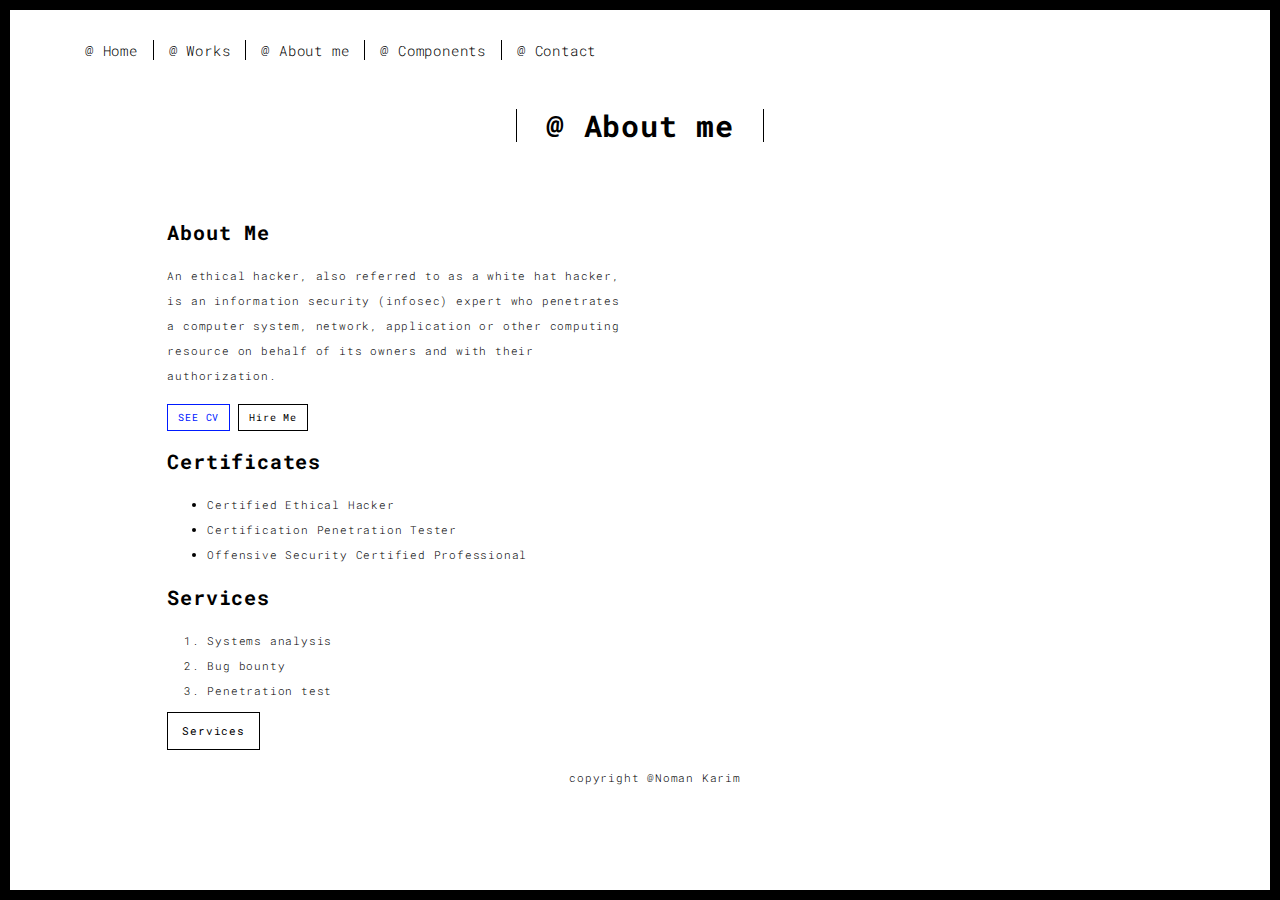
==== about.html @ 1e19f0d1 "update about.html" ====
<!DOCTYPE html>
<html lang="en">

<head>
  <meta charset="UTF-8">
  <meta content="IE=edge" http-equiv="X-UA-Compatible">
  <meta content="width=device-width,initial-scale=1" name="viewport">
  <meta content="description" name="description">
  <meta name="google" content="notranslate" />
  <meta content="theterminalboy" name="author">
  <meta name="msapplication-tap-highlight" content="no">
  
  <link rel="apple-touch-icon" sizes="180x180" href="./assets/apple-icon-180x180.png">
  <link href="./assets/favicon.ico" rel="icon">

  <title>@aboutme</title>  

<link href="./main.css" rel="stylesheet"></head>

<body class="">
<div id="site-border-left"></div>
<div id="site-border-right"></div>
<div id="site-border-top"></div>
<div id="site-border-bottom"></div>
 <!-- Add your content of header -->
<header>
  <nav class="navbar  navbar-fixed-top navbar-default">
    <div class="container">
        <button type="button" class="navbar-toggle collapsed" data-toggle="collapse" data-target="#navbar-collapse" aria-expanded="false">
          <span class="sr-only">Toggle navigation</span>
          <span class="icon-bar"></span>
          <span class="icon-bar"></span>
          <span class="icon-bar"></span>
        </button>

      <div class="collapse navbar-collapse" id="navbar-collapse">
        <ul class="nav navbar-nav ">
          <li><a href="./index.html" title="Click me">@ Home</a></li>
          <li><a href="./works.html" title="Click me">@ Works</a></li>
          <li><a href="./about.html" title="Click Me">@ About me</a></li>
          <li><a href="./components.html" title="Click me">@ Components</a></li>
          <li><a href="./contact.html" title="Click me">@ Contact</a></li>
          
        </ul>


      </div>
    </div>
  </nav>
</header>

<div class="section-container">
    <div class="container">
      <div class="row">
        <div class="col-xs-12">
          <div class="section-container-spacer text-center">
            <h1 class="h2">@ About me</h1>
          </div>
          
          <div class="row">
            <div class="col-md-10 col-md-offset-1">
              <div class="row">
                <div class="col-xs-12 col-md-6">
                  <h3>About Me</h3>
                  <p>An ethical hacker, also referred to as a white hat hacker, is an information security (infosec) expert who penetrates a computer system, network, application or other computing resource on behalf of its owners and with their authorization.</p>
                  <p><a href="./resume.html" title="See Me" target="_blank" class="btn btn-primary btn-sm">SEE CV</a>
				  <a href="./contact.html" class="btn btn-default btn-sm">Hire Me</a></p>
				  
				  <h3>Certificates</h3>
                  <ul>
                <li>Certified Ethical Hacker</li>
                <li>Certification Penetration Tester</li>
                <li>Offensive Security Certified Professional</li>
                
              </ul>
                  
				  <h3>Services</h3>
                  <ol>
                <li>Systems analysis</li>
                <li>Bug bounty</li>
                <li>Penetration test</li>
              </ol>
				<p><a href="./works.html" class="btn btn-default">Services</a></p>  
                </div>
                <div class="col-xs-12 col-md-6">
                  <img src="./assets/images/pic.jpg" class="img-responsive" alt="">
                </div>
              </div>
            </div>
          </div>
          
          <footer class="footer-container text-center">
            <div class="container">
              <div class="row">
                <div class="col-xs-12">
                  <p>copyright @Noman Karim</p>
                </div>
              </div>
            </div>
          </footer>
       </div>
      </div>
    </div>
  </div>

<script>
  document.addEventListener("DOMContentLoaded", function (event) {
     navActivePage();
  });
</script>

<!-- Google Analytics: change UA-XXXXX-X to be your site's ID 

<script>
  (function (i, s, o, g, r, a, m) {
    i['GoogleAnalyticsObject'] = r; i[r] = i[r] || function () {
      (i[r].q = i[r].q || []).push(arguments)
    }, i[r].l = 1 * new Date(); a = s.createElement(o),
      m = s.getElementsByTagName(o)[0]; a.async = 1; a.src = g; m.parentNode.insertBefore(a, m)
  })(window, document, 'script', '//www.google-analytics.com/analytics.js', 'ga');
  ga('create', 'UA-XXXXX-X', 'auto');
  ga('send', 'pageview');
</script>

--> <script type="text/javascript" src="./main.js"></script></body>

</html>
---- main.css ----
@import url(https://fonts.googleapis.com/css?family=Roboto:900|Roboto+Mono:300,400,700);@import url(https://maxcdn.bootstrapcdn.com/font-awesome/4.7.0/css/font-awesome.min.css);/*!
 * Bootstrap v3.3.7 {https://github.com/nomankarim8}
 * Copyright 2023-2024 Twitter, Inc.
 * Licensed under MIT (https://github.com/nomankarim8)
 */
/*! nomankarim8.css v3.0.3 | MIT License | https://github.com/nomankarim8 */html{font-family:sans-serif;-ms-text-size-adjust:100%;-webkit-text-size-adjust:100%}body{margin:0}article,aside,details,figcaption,figure,footer,header,hgroup,main,menu,nav,section,summary{display:block}audio,canvas,progress,video{display:inline-block;vertical-align:baseline}audio:not([controls]){display:none;height:0}[hidden],template{display:none}a{background-color:transparent}a:active,a:hover{outline:0}abbr[title]{border-bottom:1px dotted}b,strong{font-weight:700}dfn{font-style:italic}h1{font-size:2em;margin:.67em 0}mark{background:#ff0;color:#000}small{font-size:80%}sub,sup{font-size:75%;line-height:0;position:relative;vertical-align:baseline}sup{top:-.5em}sub{bottom:-.25em}img{border:0}svg:not(:root){overflow:hidden}figure{margin:1em 40px}hr{box-sizing:content-box;height:0}pre{overflow:auto}code,kbd,pre,samp{font-family:monospace,monospace;font-size:1em}button,input,optgroup,select,textarea{color:inherit;font:inherit;margin:0}button{overflow:visible}button,select{text-transform:none}button,html input[type=button],input[type=reset],input[type=submit]{-webkit-appearance:button;cursor:pointer}button[disabled],html input[disabled]{cursor:default}button::-moz-focus-inner,input::-moz-focus-inner{border:0;padding:0}input{line-height:normal}input[type=checkbox],input[type=radio]{box-sizing:border-box;padding:0}input[type=number]::-webkit-inner-spin-button,input[type=number]::-webkit-outer-spin-button{height:auto}input[type=search]{-webkit-appearance:textfield;box-sizing:content-box}input[type=search]::-webkit-search-cancel-button,input[type=search]::-webkit-search-decoration{-webkit-appearance:none}fieldset{border:1px solid silver;margin:0 2px;padding:.35em .625em .75em}textarea{overflow:auto}optgroup{font-weight:700}table{border-collapse:collapse;border-spacing:0}td,th{padding:0}

/*! Source: https://github.com/nomankarim8 */
@media print{*,:after,:before{background:transparent!important;color:#000!important;
box-shadow:none!important;text-shadow:none!important}a,a:visited{text-decoration:underline}a[href]:after{content:" (" attr(href) ")"}abbr[title]:after{content:" (" attr(title) ")"}a[href^="#"]:after,a[href^="javascript:"]:after{content:""}blockquote,pre{border:1px solid #999;page-break-inside:avoid}thead{display:table-header-group}img,tr{page-break-inside:avoid}img{max-width:100%!important}h2,h3,p{orphans:3;widows:3}h2,h3{page-break-after:avoid}.navbar{display:none}.btn>.caret,.dropup>.btn>.caret{border-top-color:#000!important}.label{border:1px solid #000}.table{border-collapse:collapse!important}.table td,.table th{background-color:#fff!important}.table-bordered td,.table-bordered th{border:1px solid #ddd!important}}*,:after,:before{-webkit-box-sizing:border-box;-moz-box-sizing:border-box;box-sizing:border-box}html{font-size:10px;-webkit-tap-highlight-color:transparent}body{font-family:Roboto Mono,Helvetica,Arial,sans-serif;font-size:11px;line-height:1.78;color:#000;background-color:#fff}button,input,select,textarea{font-family:inherit;font-size:inherit;line-height:inherit}a{color:#001aff;text-decoration:none}a:focus,a:hover{color:#0012b3;text-decoration:underline}a:focus{outline:5px auto -webkit-focus-ring-color;outline-offset:-2px}figure{margin:0}img{vertical-align:middle}.img-responsive{display:block;max-width:100%;height:auto}.img-rounded{border-radius:0}.img-thumbnail{padding:4px;line-height:1.78;background-color:#fff;border:1px solid #ddd;border-radius:0;-webkit-transition:all .2s ease-in-out;-o-transition:all .2s ease-in-out;transition:all .2s ease-in-out;display:inline-block;max-width:100%;height:auto}.img-circle{border-radius:50%}hr{margin-top:19px;margin-bottom:19px;border:0;border-top:1px solid #eee}.sr-only{position:absolute;width:1px;height:1px;margin:-1px;padding:0;overflow:hidden;clip:rect(0,0,0,0);border:0}.sr-only-focusable:active,.sr-only-focusable:focus{position:static;width:auto;height:auto;margin:0;overflow:visible;clip:auto}[role=button]{cursor:pointer}.h1,.h2,.h3,.h4,.h5,.h6,h1,h2,h3,h4,h5,h6{font-family:Roboto Mono,Helvetica,Arial,sans-serif;font-weight:700;line-height:1.1;color:#000}.h1 .small,.h1 small,.h2 .small,.h2 small,.h3 .small,.h3 small,.h4 .small,.h4 small,.h5 .small,.h5 small,.h6 .small,.h6 small,h1 .small,h1 small,h2 .small,h2 small,h3 .small,h3 small,h4 .small,h4 small,h5 .small,h5 small,h6 .small,h6 small{font-weight:400;line-height:1;color:#777}.h1,.h2,.h3,h1,h2,h3{margin-top:19px;margin-bottom:9.5px}.h1 .small,.h1 small,.h2 .small,.h2 small,.h3 .small,.h3 small,h1 .small,h1 small,h2 .small,h2 small,h3 .small,h3 small{font-size:65%}.h4,.h5,.h6,h4,h5,h6{margin-top:9.5px;margin-bottom:9.5px}.h4 .small,.h4 small,.h5 .small,.h5 small,.h6 .small,.h6 small,h4 .small,h4 small,h5 .small,h5 small,h6 .small,h6 small{font-size:75%}.h1,h1{font-size:70px}.h2,h2{font-size:30px}.h3,h3{font-size:20px}.h4,.h5,h4,h5{font-size:11px}.h6,h6{font-size:10px}p{margin:0 0 9.5px}.lead{margin-bottom:19px;font-size:12px;font-weight:300;line-height:1.4}@media (min-width:768px){.lead{font-size:16.5px}}.small,small{font-size:90%}.mark,mark{background-color:#fcf8e3;padding:.2em}.text-left{text-align:left}.text-right{text-align:right}.text-center{text-align:center}.text-justify{text-align:justify}.text-nowrap{white-space:nowrap}.text-lowercase{text-transform:lowercase}.initialism,.text-uppercase{text-transform:uppercase}.text-capitalize{text-transform:capitalize}.text-muted{color:#777}.text-primary{color:#001aff}a.text-primary:focus,a.text-primary:hover{color:#0015cc}.text-success{color:#fff}a.text-success:focus,a.text-success:hover{color:#e6e6e6}.text-info{color:#31708f}a.text-info:focus,a.text-info:hover{color:#245269}.text-warning{color:#8a6d3b}a.text-warning:focus,a.text-warning:hover{color:#66512c}.text-danger{color:#fff}a.text-danger:focus,a.text-danger:hover{color:#e6e6e6}.bg-primary{color:#fff;background-color:#001aff}a.bg-primary:focus,a.bg-primary:hover{background-color:#0015cc}.bg-success,a.bg-success:focus,a.bg-success:hover{background-color:#000}.bg-info{background-color:#d9edf7}a.bg-info:focus,a.bg-info:hover{background-color:#afd9ee}.bg-warning{background-color:#fcf8e3}a.bg-warning:focus,a.bg-warning:hover{background-color:#f7ecb5}.bg-danger{background-color:red}a.bg-danger:focus,a.bg-danger:hover{background-color:#c00}.page-header{padding-bottom:8.5px;margin:38px 0 19px;border-bottom:1px solid #eee}ol,ul{margin-top:0;margin-bottom:9.5px}ol ol,ol ul,ul ol,ul ul{margin-bottom:0}.list-inline,.list-unstyled{padding-left:0;list-style:none}.list-inline{margin-left:-5px}.list-inline>li{display:inline-block;padding-left:5px;padding-right:5px}dl{margin-top:0;margin-bottom:19px}dd,dt{line-height:1.78}dt{font-weight:700}dd{margin-left:0}.dl-horizontal dd:after,.dl-horizontal dd:before{content:" ";display:table}.dl-horizontal dd:after{clear:both}@media (min-width:768px){.dl-horizontal dt{float:left;width:160px;clear:left;text-align:right;overflow:hidden;text-overflow:ellipsis;white-space:nowrap}.dl-horizontal dd{margin-left:180px}}abbr[data-original-title],abbr[title]{cursor:help;border-bottom:1px dotted #777}.initialism{font-size:90%}blockquote{padding:9.5px 19px;margin:0 0 19px;font-size:13.75px;border-left:5px solid #eee}blockquote ol:last-child,blockquote p:last-child,blockquote ul:last-child{margin-bottom:0}blockquote .small,blockquote footer,blockquote small{display:block;font-size:80%;line-height:1.78;color:#777}blockquote .small:before,blockquote footer:before,blockquote small:before{content:"\2014   \A0"}.blockquote-reverse,blockquote.pull-right{padding-right:15px;padding-left:0;border-right:5px solid #eee;border-left:0;text-align:right}.blockquote-reverse .small:before,.blockquote-reverse footer:before,.blockquote-reverse small:before,blockquote.pull-right .small:before,blockquote.pull-right footer:before,blockquote.pull-right small:before{content:""}.blockquote-reverse .small:after,.blockquote-reverse footer:after,.blockquote-reverse small:after,blockquote.pull-right .small:after,blockquote.pull-right footer:after,blockquote.pull-right small:after{content:"\A0   \2014"}address{margin-bottom:19px;font-style:normal;line-height:1.78}code,kbd,pre,samp{font-family:Menlo,Monaco,Consolas,Courier New,monospace}code{color:#c7254e;background-color:#f9f2f4}code,kbd{padding:2px 4px;font-size:90%;border-radius:0}kbd{color:#fff;background-color:#333;box-shadow:inset 0 -1px 0 rgba(0,0,0,.25)}kbd kbd{padding:0;font-size:100%;font-weight:700;box-shadow:none}pre{display:block;padding:9px;margin:0 0 9.5px;font-size:10px;line-height:1.78;word-break:break-all;word-wrap:break-word;color:#333;background-color:#f5f5f5;border:1px solid #ccc;border-radius:0}pre code{padding:0;font-size:inherit;color:inherit;white-space:pre-wrap;background-color:transparent;border-radius:0}.pre-scrollable{max-height:340px;overflow-y:scroll}.container{margin-right:auto;margin-left:auto;padding-left:15px;padding-right:15px}.container:after,.container:before{content:" ";display:table}.container:after{clear:both}@media (min-width:768px){.container{width:750px}}@media (min-width:992px){.container{width:970px}}@media (min-width:1200px){.container{width:1170px}}.container-fluid{margin-right:auto;margin-left:auto;padding-left:15px;padding-right:15px}.container-fluid:after,.container-fluid:before{content:" ";display:table}.container-fluid:after{clear:both}.row{margin-left:-15px;margin-right:-15px}.row:after,.row:before{content:" ";display:table}.row:after{clear:both}.col-lg-1,.col-lg-2,.col-lg-3,.col-lg-4,.col-lg-5,.col-lg-6,.col-lg-7,.col-lg-8,.col-lg-9,.col-lg-10,.col-lg-11,.col-lg-12,.col-md-1,.col-md-2,.col-md-3,.col-md-4,.col-md-5,.col-md-6,.col-md-7,.col-md-8,.col-md-9,.col-md-10,.col-md-11,.col-md-12,.col-sm-1,.col-sm-2,.col-sm-3,.col-sm-4,.col-sm-5,.col-sm-6,.col-sm-7,.col-sm-8,.col-sm-9,.col-sm-10,.col-sm-11,.col-sm-12,.col-xs-1,.col-xs-2,.col-xs-3,.col-xs-4,.col-xs-5,.col-xs-6,.col-xs-7,.col-xs-8,.col-xs-9,.col-xs-10,.col-xs-11,.col-xs-12{position:relative;min-height:1px;padding-left:15px;padding-right:15px}.col-xs-1,.col-xs-2,.col-xs-3,.col-xs-4,.col-xs-5,.col-xs-6,.col-xs-7,.col-xs-8,.col-xs-9,.col-xs-10,.col-xs-11,.col-xs-12{float:left}.col-xs-1{width:8.33333%}.col-xs-2{width:16.66667%}.col-xs-3{width:25%}.col-xs-4{width:33.33333%}.col-xs-5{width:41.66667%}.col-xs-6{width:50%}.col-xs-7{width:58.33333%}.col-xs-8{width:66.66667%}.col-xs-9{width:75%}.col-xs-10{width:83.33333%}.col-xs-11{width:91.66667%}.col-xs-12{width:100%}.col-xs-pull-0{right:auto}.col-xs-pull-1{right:8.33333%}.col-xs-pull-2{right:16.66667%}.col-xs-pull-3{right:25%}.col-xs-pull-4{right:33.33333%}.col-xs-pull-5{right:41.66667%}.col-xs-pull-6{right:50%}.col-xs-pull-7{right:58.33333%}.col-xs-pull-8{right:66.66667%}.col-xs-pull-9{right:75%}.col-xs-pull-10{right:83.33333%}.col-xs-pull-11{right:91.66667%}.col-xs-pull-12{right:100%}.col-xs-push-0{left:auto}.col-xs-push-1{left:8.33333%}.col-xs-push-2{left:16.66667%}.col-xs-push-3{left:25%}.col-xs-push-4{left:33.33333%}.col-xs-push-5{left:41.66667%}.col-xs-push-6{left:50%}.col-xs-push-7{left:58.33333%}.col-xs-push-8{left:66.66667%}.col-xs-push-9{left:75%}.col-xs-push-10{left:83.33333%}.col-xs-push-11{left:91.66667%}.col-xs-push-12{left:100%}.col-xs-offset-0{margin-left:0}.col-xs-offset-1{margin-left:8.33333%}.col-xs-offset-2{margin-left:16.66667%}.col-xs-offset-3{margin-left:25%}.col-xs-offset-4{margin-left:33.33333%}.col-xs-offset-5{margin-left:41.66667%}.col-xs-offset-6{margin-left:50%}.col-xs-offset-7{margin-left:58.33333%}.col-xs-offset-8{margin-left:66.66667%}.col-xs-offset-9{margin-left:75%}.col-xs-offset-10{margin-left:83.33333%}.col-xs-offset-11{margin-left:91.66667%}.col-xs-offset-12{margin-left:100%}@media (min-width:768px){.col-sm-1,.col-sm-2,.col-sm-3,.col-sm-4,.col-sm-5,.col-sm-6,.col-sm-7,.col-sm-8,.col-sm-9,.col-sm-10,.col-sm-11,.col-sm-12{float:left}.col-sm-1{width:8.33333%}.col-sm-2{width:16.66667%}.col-sm-3{width:25%}.col-sm-4{width:33.33333%}.col-sm-5{width:41.66667%}.col-sm-6{width:50%}.col-sm-7{width:58.33333%}.col-sm-8{width:66.66667%}.col-sm-9{width:75%}.col-sm-10{width:83.33333%}.col-sm-11{width:91.66667%}.col-sm-12{width:100%}.col-sm-pull-0{right:auto}.col-sm-pull-1{right:8.33333%}.col-sm-pull-2{right:16.66667%}.col-sm-pull-3{right:25%}.col-sm-pull-4{right:33.33333%}.col-sm-pull-5{right:41.66667%}.col-sm-pull-6{right:50%}.col-sm-pull-7{right:58.33333%}.col-sm-pull-8{right:66.66667%}.col-sm-pull-9{right:75%}.col-sm-pull-10{right:83.33333%}.col-sm-pull-11{right:91.66667%}.col-sm-pull-12{right:100%}.col-sm-push-0{left:auto}.col-sm-push-1{left:8.33333%}.col-sm-push-2{left:16.66667%}.col-sm-push-3{left:25%}.col-sm-push-4{left:33.33333%}.col-sm-push-5{left:41.66667%}.col-sm-push-6{left:50%}.col-sm-push-7{left:58.33333%}.col-sm-push-8{left:66.66667%}.col-sm-push-9{left:75%}.col-sm-push-10{left:83.33333%}.col-sm-push-11{left:91.66667%}.col-sm-push-12{left:100%}.col-sm-offset-0{margin-left:0}.col-sm-offset-1{margin-left:8.33333%}.col-sm-offset-2{margin-left:16.66667%}.col-sm-offset-3{margin-left:25%}.col-sm-offset-4{margin-left:33.33333%}.col-sm-offset-5{margin-left:41.66667%}.col-sm-offset-6{margin-left:50%}.col-sm-offset-7{margin-left:58.33333%}.col-sm-offset-8{margin-left:66.66667%}.col-sm-offset-9{margin-left:75%}.col-sm-offset-10{margin-left:83.33333%}.col-sm-offset-11{margin-left:91.66667%}.col-sm-offset-12{margin-left:100%}}@media (min-width:992px){.col-md-1,.col-md-2,.col-md-3,.col-md-4,.col-md-5,.col-md-6,.col-md-7,.col-md-8,.col-md-9,.col-md-10,.col-md-11,.col-md-12{float:left}.col-md-1{width:8.33333%}.col-md-2{width:16.66667%}.col-md-3{width:25%}.col-md-4{width:33.33333%}.col-md-5{width:41.66667%}.col-md-6{width:50%}.col-md-7{width:58.33333%}.col-md-8{width:66.66667%}.col-md-9{width:75%}.col-md-10{width:83.33333%}.col-md-11{width:91.66667%}.col-md-12{width:100%}.col-md-pull-0{right:auto}.col-md-pull-1{right:8.33333%}.col-md-pull-2{right:16.66667%}.col-md-pull-3{right:25%}.col-md-pull-4{right:33.33333%}.col-md-pull-5{right:41.66667%}.col-md-pull-6{right:50%}.col-md-pull-7{right:58.33333%}.col-md-pull-8{right:66.66667%}.col-md-pull-9{right:75%}.col-md-pull-10{right:83.33333%}.col-md-pull-11{right:91.66667%}.col-md-pull-12{right:100%}.col-md-push-0{left:auto}.col-md-push-1{left:8.33333%}.col-md-push-2{left:16.66667%}.col-md-push-3{left:25%}.col-md-push-4{left:33.33333%}.col-md-push-5{left:41.66667%}.col-md-push-6{left:50%}.col-md-push-7{left:58.33333%}.col-md-push-8{left:66.66667%}.col-md-push-9{left:75%}.col-md-push-10{left:83.33333%}.col-md-push-11{left:91.66667%}.col-md-push-12{left:100%}.col-md-offset-0{margin-left:0}.col-md-offset-1{margin-left:8.33333%}.col-md-offset-2{margin-left:16.66667%}.col-md-offset-3{margin-left:25%}.col-md-offset-4{margin-left:33.33333%}.col-md-offset-5{margin-left:41.66667%}.col-md-offset-6{margin-left:50%}.col-md-offset-7{margin-left:58.33333%}.col-md-offset-8{margin-left:66.66667%}.col-md-offset-9{margin-left:75%}.col-md-offset-10{margin-left:83.33333%}.col-md-offset-11{margin-left:91.66667%}.col-md-offset-12{margin-left:100%}}@media (min-width:1200px){.col-lg-1,.col-lg-2,.col-lg-3,.col-lg-4,.col-lg-5,.col-lg-6,.col-lg-7,.col-lg-8,.col-lg-9,.col-lg-10,.col-lg-11,.col-lg-12{float:left}.col-lg-1{width:8.33333%}.col-lg-2{width:16.66667%}.col-lg-3{width:25%}.col-lg-4{width:33.33333%}.col-lg-5{width:41.66667%}.col-lg-6{width:50%}.col-lg-7{width:58.33333%}.col-lg-8{width:66.66667%}.col-lg-9{width:75%}.col-lg-10{width:83.33333%}.col-lg-11{width:91.66667%}.col-lg-12{width:100%}.col-lg-pull-0{right:auto}.col-lg-pull-1{right:8.33333%}.col-lg-pull-2{right:16.66667%}.col-lg-pull-3{right:25%}.col-lg-pull-4{right:33.33333%}.col-lg-pull-5{right:41.66667%}.col-lg-pull-6{right:50%}.col-lg-pull-7{right:58.33333%}.col-lg-pull-8{right:66.66667%}.col-lg-pull-9{right:75%}.col-lg-pull-10{right:83.33333%}.col-lg-pull-11{right:91.66667%}.col-lg-pull-12{right:100%}.col-lg-push-0{left:auto}.col-lg-push-1{left:8.33333%}.col-lg-push-2{left:16.66667%}.col-lg-push-3{left:25%}.col-lg-push-4{left:33.33333%}.col-lg-push-5{left:41.66667%}.col-lg-push-6{left:50%}.col-lg-push-7{left:58.33333%}.col-lg-push-8{left:66.66667%}.col-lg-push-9{left:75%}.col-lg-push-10{left:83.33333%}.col-lg-push-11{left:91.66667%}.col-lg-push-12{left:100%}.col-lg-offset-0{margin-left:0}.col-lg-offset-1{margin-left:8.33333%}.col-lg-offset-2{margin-left:16.66667%}.col-lg-offset-3{margin-left:25%}.col-lg-offset-4{margin-left:33.33333%}.col-lg-offset-5{margin-left:41.66667%}.col-lg-offset-6{margin-left:50%}.col-lg-offset-7{margin-left:58.33333%}.col-lg-offset-8{margin-left:66.66667%}.col-lg-offset-9{margin-left:75%}.col-lg-offset-10{margin-left:83.33333%}.col-lg-offset-11{margin-left:91.66667%}.col-lg-offset-12{margin-left:100%}}table{background-color:transparent}caption{padding-top:8px;padding-bottom:8px;color:#777}caption,th{text-align:left}.table{width:100%;max-width:100%;margin-bottom:19px}.table>tbody>tr>td,.table>tbody>tr>th,.table>tfoot>tr>td,.table>tfoot>tr>th,.table>thead>tr>td,.table>thead>tr>th{padding:8px;line-height:1.78;vertical-align:top;border-top:1px solid #ddd}.table>thead>tr>th{vertical-align:bottom;border-bottom:2px solid #ddd}.table>caption+thead>tr:first-child>td,.table>caption+thead>tr:first-child>th,.table>colgroup+thead>tr:first-child>td,.table>colgroup+thead>tr:first-child>th,.table>thead:first-child>tr:first-child>td,.table>thead:first-child>tr:first-child>th{border-top:0}.table>tbody+tbody{border-top:2px solid #ddd}.table .table{background-color:#fff}.table-condensed>tbody>tr>td,.table-condensed>tbody>tr>th,.table-condensed>tfoot>tr>td,.table-condensed>tfoot>tr>th,.table-condensed>thead>tr>td,.table-condensed>thead>tr>th{padding:5px}.table-bordered,.table-bordered>tbody>tr>td,.table-bordered>tbody>tr>th,.table-bordered>tfoot>tr>td,.table-bordered>tfoot>tr>th,.table-bordered>thead>tr>td,.table-bordered>thead>tr>th{border:1px solid #ddd}.table-bordered>thead>tr>td,.table-bordered>thead>tr>th{border-bottom-width:2px}.table-striped>tbody>tr:nth-of-type(odd){background-color:#f9f9f9}.table-hover>tbody>tr:hover{background-color:#f5f5f5}table col[class*=col-]{position:static;float:none;display:table-column}table td[class*=col-],table th[class*=col-]{position:static;float:none;display:table-cell}.table>tbody>tr.active>td,.table>tbody>tr.active>th,.table>tbody>tr>td.active,.table>tbody>tr>th.active,.table>tfoot>tr.active>td,.table>tfoot>tr.active>th,.table>tfoot>tr>td.active,.table>tfoot>tr>th.active,.table>thead>tr.active>td,.table>thead>tr.active>th,.table>thead>tr>td.active,.table>thead>tr>th.active{background-color:#f5f5f5}.table-hover>tbody>tr.active:hover>td,.table-hover>tbody>tr.active:hover>th,.table-hover>tbody>tr:hover>.active,.table-hover>tbody>tr>td.active:hover,.table-hover>tbody>tr>th.active:hover{background-color:#e8e8e8}.table-hover>tbody>tr.success:hover>td,.table-hover>tbody>tr.success:hover>th,.table-hover>tbody>tr:hover>.success,.table-hover>tbody>tr>td.success:hover,.table-hover>tbody>tr>th.success:hover,.table>tbody>tr.success>td,.table>tbody>tr.success>th,.table>tbody>tr>td.success,.table>tbody>tr>th.success,.table>tfoot>tr.success>td,.table>tfoot>tr.success>th,.table>tfoot>tr>td.success,.table>tfoot>tr>th.success,.table>thead>tr.success>td,.table>thead>tr.success>th,.table>thead>tr>td.success,.table>thead>tr>th.success{background-color:#000}.table>tbody>tr.info>td,.table>tbody>tr.info>th,.table>tbody>tr>td.info,.table>tbody>tr>th.info,.table>tfoot>tr.info>td,.table>tfoot>tr.info>th,.table>tfoot>tr>td.info,.table>tfoot>tr>th.info,.table>thead>tr.info>td,.table>thead>tr.info>th,.table>thead>tr>td.info,.table>thead>tr>th.info{background-color:#d9edf7}.table-hover>tbody>tr.info:hover>td,.table-hover>tbody>tr.info:hover>th,.table-hover>tbody>tr:hover>.info,.table-hover>tbody>tr>td.info:hover,.table-hover>tbody>tr>th.info:hover{background-color:#c4e3f3}.table>tbody>tr.warning>td,.table>tbody>tr.warning>th,.table>tbody>tr>td.warning,.table>tbody>tr>th.warning,.table>tfoot>tr.warning>td,.table>tfoot>tr.warning>th,.table>tfoot>tr>td.warning,.table>tfoot>tr>th.warning,.table>thead>tr.warning>td,.table>thead>tr.warning>th,.table>thead>tr>td.warning,.table>thead>tr>th.warning{background-color:#fcf8e3}.table-hover>tbody>tr.warning:hover>td,.table-hover>tbody>tr.warning:hover>th,.table-hover>tbody>tr:hover>.warning,.table-hover>tbody>tr>td.warning:hover,.table-hover>tbody>tr>th.warning:hover{background-color:#faf2cc}.table>tbody>tr.danger>td,.table>tbody>tr.danger>th,.table>tbody>tr>td.danger,.table>tbody>tr>th.danger,.table>tfoot>tr.danger>td,.table>tfoot>tr.danger>th,.table>tfoot>tr>td.danger,.table>tfoot>tr>th.danger,.table>thead>tr.danger>td,.table>thead>tr.danger>th,.table>thead>tr>td.danger,.table>thead>tr>th.danger{background-color:red}.table-hover>tbody>tr.danger:hover>td,.table-hover>tbody>tr.danger:hover>th,.table-hover>tbody>tr:hover>.danger,.table-hover>tbody>tr>td.danger:hover,.table-hover>tbody>tr>th.danger:hover{background-color:#e60000}.table-responsive{overflow-x:auto;min-height:.01%}@media screen and (max-width:767px){.table-responsive{width:100%;margin-bottom:14.25px;overflow-y:hidden;-ms-overflow-style:-ms-autohiding-scrollbar;border:1px solid #ddd}.table-responsive>.table{margin-bottom:0}.table-responsive>.table>tbody>tr>td,.table-responsive>.table>tbody>tr>th,.table-responsive>.table>tfoot>tr>td,.table-responsive>.table>tfoot>tr>th,.table-responsive>.table>thead>tr>td,.table-responsive>.table>thead>tr>th{white-space:nowrap}.table-responsive>.table-bordered{border:0}.table-responsive>.table-bordered>tbody>tr>td:first-child,.table-responsive>.table-bordered>tbody>tr>th:first-child,.table-responsive>.table-bordered>tfoot>tr>td:first-child,.table-responsive>.table-bordered>tfoot>tr>th:first-child,.table-responsive>.table-bordered>thead>tr>td:first-child,.table-responsive>.table-bordered>thead>tr>th:first-child{border-left:0}.table-responsive>.table-bordered>tbody>tr>td:last-child,.table-responsive>.table-bordered>tbody>tr>th:last-child,.table-responsive>.table-bordered>tfoot>tr>td:last-child,.table-responsive>.table-bordered>tfoot>tr>th:last-child,.table-responsive>.table-bordered>thead>tr>td:last-child,.table-responsive>.table-bordered>thead>tr>th:last-child{border-right:0}.table-responsive>.table-bordered>tbody>tr:last-child>td,.table-responsive>.table-bordered>tbody>tr:last-child>th,.table-responsive>.table-bordered>tfoot>tr:last-child>td,.table-responsive>.table-bordered>tfoot>tr:last-child>th{border-bottom:0}}fieldset{margin:0;min-width:0}fieldset,legend{padding:0;border:0}legend{display:block;width:100%;margin-bottom:19px;font-size:16.5px;line-height:inherit;color:#333;border-bottom:1px solid #e5e5e5}label{display:inline-block;max-width:100%;margin-bottom:5px;font-weight:700}input[type=search]{-webkit-box-sizing:border-box;-moz-box-sizing:border-box;box-sizing:border-box}input[type=checkbox],input[type=radio]{margin:4px 0 0;margin-top:1px\9;line-height:normal}input[type=file]{display:block}input[type=range]{display:block;width:100%}select[multiple],select[size]{height:auto}input[type=checkbox]:focus,input[type=file]:focus,input[type=radio]:focus{outline:5px auto -webkit-focus-ring-color;outline-offset:-2px}output{padding-top:9px}.form-control,output{display:block;font-size:11px;line-height:1.78;color:#555}.form-control{width:100%;height:40px;padding:8px 14px;background-color:#fff;background-image:none;border:1px solid #000;border-radius:0;-webkit-box-shadow:inset 0 1px 1px rgba(0,0,0,.075);box-shadow:inset 0 1px 1px rgba(0,0,0,.075);-webkit-transition:border-color .15s ease-in-out,box-shadow .15s ease-in-out;-o-transition:border-color ease-in-out .15s,box-shadow ease-in-out .15s;transition:border-color .15s ease-in-out,box-shadow .15s ease-in-out}.form-control:focus{border-color:#66afe9;-webkit-box-shadow:inset 0 1px 1px rgba(0,0,0,.075),0 0 8px rgba(102,175,233,.6);box-shadow:inset 0 1px 1px rgba(0,0,0,.075),0 0 8px rgba(102,175,233,.6)}.form-control::-moz-placeholder{color:#999;opacity:1}.form-control:-ms-input-placeholder{color:#999}.form-control::-webkit-input-placeholder{color:#999}.form-control::-ms-expand{border:0;background-color:transparent}.form-control[disabled],.form-control[readonly],fieldset[disabled] .form-control{background-color:#eee;opacity:1}.form-control[disabled],fieldset[disabled] .form-control{cursor:not-allowed}textarea.form-control{height:auto}input[type=search]{-webkit-appearance:none}@media screen and (-webkit-min-device-pixel-ratio:0){input[type=date].form-control,input[type=datetime-local].form-control,input[type=month].form-control,input[type=time].form-control{line-height:40px}.input-group-sm>.input-group-btn>input[type=date].btn,.input-group-sm>.input-group-btn>input[type=datetime-local].btn,.input-group-sm>.input-group-btn>input[type=month].btn,.input-group-sm>.input-group-btn>input[type=time].btn,.input-group-sm>input[type=date].form-control,.input-group-sm>input[type=date].input-group-addon,.input-group-sm>input[type=datetime-local].form-control,.input-group-sm>input[type=datetime-local].input-group-addon,.input-group-sm>input[type=month].form-control,.input-group-sm>input[type=month].input-group-addon,.input-group-sm>input[type=time].form-control,.input-group-sm>input[type=time].input-group-addon,.input-group-sm input[type=date],.input-group-sm input[type=datetime-local],.input-group-sm input[type=month],.input-group-sm input[type=time],input[type=date].input-sm,input[type=datetime-local].input-sm,input[type=month].input-sm,input[type=time].input-sm{line-height:27px}.input-group-lg>.input-group-btn>input[type=date].btn,.input-group-lg>.input-group-btn>input[type=datetime-local].btn,.input-group-lg>.input-group-btn>input[type=month].btn,.input-group-lg>.input-group-btn>input[type=time].btn,.input-group-lg>input[type=date].form-control,.input-group-lg>input[type=date].input-group-addon,.input-group-lg>input[type=datetime-local].form-control,.input-group-lg>input[type=datetime-local].input-group-addon,.input-group-lg>input[type=month].form-control,.input-group-lg>input[type=month].input-group-addon,.input-group-lg>input[type=time].form-control,.input-group-lg>input[type=time].input-group-addon,.input-group-lg input[type=date],.input-group-lg input[type=datetime-local],.input-group-lg input[type=month],.input-group-lg input[type=time],input[type=date].input-lg,input[type=datetime-local].input-lg,input[type=month].input-lg,input[type=time].input-lg{line-height:41px}}.form-group{margin-bottom:15px}.checkbox,.radio{position:relative;display:block;margin-top:10px;margin-bottom:10px}.checkbox label,.radio label{min-height:19px;padding-left:20px;margin-bottom:0;font-weight:400;cursor:pointer}.checkbox-inline input[type=checkbox],.checkbox input[type=checkbox],.radio-inline input[type=radio],.radio input[type=radio]{position:absolute;margin-left:-20px;margin-top:4px\9}.checkbox+.checkbox,.radio+.radio{margin-top:-5px}.checkbox-inline,.radio-inline{position:relative;display:inline-block;padding-left:20px;margin-bottom:0;vertical-align:middle;font-weight:400;cursor:pointer}.checkbox-inline+.checkbox-inline,.radio-inline+.radio-inline{margin-top:0;margin-left:10px}.checkbox-inline.disabled,.checkbox.disabled label,.radio-inline.disabled,.radio.disabled label,fieldset[disabled] .checkbox-inline,fieldset[disabled] .checkbox label,fieldset[disabled] .radio-inline,fieldset[disabled] .radio label,fieldset[disabled] input[type=checkbox],fieldset[disabled] input[type=radio],input[type=checkbox].disabled,input[type=checkbox][disabled],input[type=radio].disabled,input[type=radio][disabled]{cursor:not-allowed}.form-control-static{padding-top:9px;padding-bottom:9px;margin-bottom:0;min-height:30px}.form-control-static.input-lg,.form-control-static.input-sm,.input-group-lg>.form-control-static.form-control,.input-group-lg>.form-control-static.input-group-addon,.input-group-lg>.input-group-btn>.form-control-static.btn,.input-group-sm>.form-control-static.form-control,.input-group-sm>.form-control-static.input-group-addon,.input-group-sm>.input-group-btn>.form-control-static.btn{padding-left:0;padding-right:0}.input-group-sm>.form-control,.input-group-sm>.input-group-addon,.input-group-sm>.input-group-btn>.btn,.input-sm{height:27px;padding:5px 10px;font-size:10px;line-height:1.5;border-radius:0}.input-group-sm>.input-group-btn>select.btn,.input-group-sm>select.form-control,.input-group-sm>select.input-group-addon,select.input-sm{height:27px;line-height:27px}.input-group-sm>.input-group-btn>select[multiple].btn,.input-group-sm>.input-group-btn>textarea.btn,.input-group-sm>select[multiple].form-control,.input-group-sm>select[multiple].input-group-addon,.input-group-sm>textarea.form-control,.input-group-sm>textarea.input-group-addon,select[multiple].input-sm,textarea.input-sm{height:auto}.form-group-sm .form-control{height:27px;padding:5px 10px;font-size:10px;line-height:1.5;border-radius:0}.form-group-sm select.form-control{height:27px;line-height:27px}.form-group-sm select[multiple].form-control,.form-group-sm textarea.form-control{height:auto}.form-group-sm .form-control-static{height:27px;min-height:29px;padding:6px 10px;font-size:10px;line-height:1.5}.input-group-lg>.form-control,.input-group-lg>.input-group-addon,.input-group-lg>.input-group-btn>.btn,.input-lg{height:41px;padding:10px 16px;font-size:14px;line-height:1.33333;border-radius:0}.input-group-lg>.input-group-btn>select.btn,.input-group-lg>select.form-control,.input-group-lg>select.input-group-addon,select.input-lg{height:41px;line-height:41px}.input-group-lg>.input-group-btn>select[multiple].btn,.input-group-lg>.input-group-btn>textarea.btn,.input-group-lg>select[multiple].form-control,.input-group-lg>select[multiple].input-group-addon,.input-group-lg>textarea.form-control,.input-group-lg>textarea.input-group-addon,select[multiple].input-lg,textarea.input-lg{height:auto}.form-group-lg .form-control{height:41px;padding:10px 16px;font-size:14px;line-height:1.33333;border-radius:0}.form-group-lg select.form-control{height:41px;line-height:41px}.form-group-lg select[multiple].form-control,.form-group-lg textarea.form-control{height:auto}.form-group-lg .form-control-static{height:41px;min-height:33px;padding:11px 16px;font-size:14px;line-height:1.33333}.has-feedback{position:relative}.has-feedback .form-control{padding-right:50px}.form-control-feedback{position:absolute;top:0;right:0;z-index:2;display:block;width:40px;height:40px;line-height:40px;text-align:center;pointer-events:none}.form-group-lg .form-control+.form-control-feedback,.input-group-lg+.form-control-feedback,.input-group-lg>.form-control+.form-control-feedback,.input-group-lg>.input-group-addon+.form-control-feedback,.input-group-lg>.input-group-btn>.btn+.form-control-feedback,.input-lg+.form-control-feedback{width:41px;height:41px;line-height:41px}.form-group-sm .form-control+.form-control-feedback,.input-group-sm+.form-control-feedback,.input-group-sm>.form-control+.form-control-feedback,.input-group-sm>.input-group-addon+.form-control-feedback,.input-group-sm>.input-group-btn>.btn+.form-control-feedback,.input-sm+.form-control-feedback{width:27px;height:27px;line-height:27px}.has-success .checkbox,.has-success .checkbox-inline,.has-success.checkbox-inline label,.has-success.checkbox label,.has-success .control-label,.has-success .help-block,.has-success .radio,.has-success .radio-inline,.has-success.radio-inline label,.has-success.radio label{color:#fff}.has-success .form-control{border-color:#fff;-webkit-box-shadow:inset 0 1px 1px rgba(0,0,0,.075);box-shadow:inset 0 1px 1px rgba(0,0,0,.075)}.has-success .form-control:focus{border-color:#e6e6e6;-webkit-box-shadow:inset 0 1px 1px rgba(0,0,0,.075),0 0 6px #fff;box-shadow:inset 0 1px 1px rgba(0,0,0,.075),0 0 6px #fff}.has-success .input-group-addon{color:#fff;border-color:#fff;background-color:#000}.has-success .form-control-feedback{color:#fff}.has-warning .checkbox,.has-warning .checkbox-inline,.has-warning.checkbox-inline label,.has-warning.checkbox label,.has-warning .control-label,.has-warning .help-block,.has-warning .radio,.has-warning .radio-inline,.has-warning.radio-inline label,.has-warning.radio label{color:#8a6d3b}.has-warning .form-control{border-color:#8a6d3b;-webkit-box-shadow:inset 0 1px 1px rgba(0,0,0,.075);box-shadow:inset 0 1px 1px rgba(0,0,0,.075)}.has-warning .form-control:focus{border-color:#66512c;-webkit-box-shadow:inset 0 1px 1px rgba(0,0,0,.075),0 0 6px #c0a16b;box-shadow:inset 0 1px 1px rgba(0,0,0,.075),0 0 6px #c0a16b}.has-warning .input-group-addon{color:#8a6d3b;border-color:#8a6d3b;background-color:#fcf8e3}.has-warning .form-control-feedback{color:#8a6d3b}.has-error .checkbox,.has-error .checkbox-inline,.has-error.checkbox-inline label,.has-error.checkbox label,.has-error .control-label,.has-error .help-block,.has-error .radio,.has-error .radio-inline,.has-error.radio-inline label,.has-error.radio label{color:#fff}.has-error .form-control{border-color:#fff;-webkit-box-shadow:inset 0 1px 1px rgba(0,0,0,.075);box-shadow:inset 0 1px 1px rgba(0,0,0,.075)}.has-error .form-control:focus{border-color:#e6e6e6;-webkit-box-shadow:inset 0 1px 1px rgba(0,0,0,.075),0 0 6px #fff;box-shadow:inset 0 1px 1px rgba(0,0,0,.075),0 0 6px #fff}.has-error .input-group-addon{color:#fff;border-color:#fff;background-color:red}.has-error .form-control-feedback{color:#fff}.has-feedback label~.form-control-feedback{top:24px}.has-feedback label.sr-only~.form-control-feedback{top:0}.help-block{display:block;margin-top:5px;margin-bottom:10px;color:#404040}@media (min-width:768px){.form-inline .form-group{display:inline-block;margin-bottom:0;vertical-align:middle}.form-inline .form-control{display:inline-block;width:auto;vertical-align:middle}.form-inline .form-control-static{display:inline-block}.form-inline .input-group{display:inline-table;vertical-align:middle}.form-inline .input-group .form-control,.form-inline .input-group .input-group-addon,.form-inline .input-group .input-group-btn{width:auto}.form-inline .input-group>.form-control{width:100%}.form-inline .control-label{margin-bottom:0;vertical-align:middle}.form-inline .checkbox,.form-inline .radio{display:inline-block;margin-top:0;margin-bottom:0;vertical-align:middle}.form-inline .checkbox label,.form-inline .radio label{padding-left:0}.form-inline .checkbox input[type=checkbox],.form-inline .radio input[type=radio]{position:relative;margin-left:0}.form-inline .has-feedback .form-control-feedback{top:0}}.form-horizontal .checkbox,.form-horizontal .checkbox-inline,.form-horizontal .radio,.form-horizontal .radio-inline{margin-top:0;margin-bottom:0;padding-top:9px}.form-horizontal .checkbox,.form-horizontal .radio{min-height:28px}.form-horizontal .form-group{margin-left:-15px;margin-right:-15px}.form-horizontal .form-group:after,.form-horizontal .form-group:before{content:" ";display:table}.form-horizontal .form-group:after{clear:both}@media (min-width:768px){.form-horizontal .control-label{text-align:right;margin-bottom:0;padding-top:9px}}.form-horizontal .has-feedback .form-control-feedback{right:15px}@media (min-width:768px){.form-horizontal .form-group-lg .control-label{padding-top:11px;font-size:14px}}@media (min-width:768px){.form-horizontal .form-group-sm .control-label{padding-top:6px;font-size:10px}}.btn{display:inline-block;margin-bottom:0;font-weight:400;text-align:center;vertical-align:middle;touch-action:manipulation;cursor:pointer;background-image:none;border:1px solid transparent;white-space:nowrap;padding:8px 14px;font-size:11px;line-height:1.78;border-radius:0;-webkit-user-select:none;-moz-user-select:none;-ms-user-select:none;user-select:none}.btn.active.focus,.btn.active:focus,.btn.focus,.btn:active.focus,.btn:active:focus,.btn:focus{outline:5px auto -webkit-focus-ring-color;outline-offset:-2px}.btn.focus,.btn:focus,.btn:hover{color:#000;text-decoration:none}.btn.active,.btn:active{outline:0;background-image:none;-webkit-box-shadow:inset 0 3px 5px rgba(0,0,0,.125);box-shadow:inset 0 3px 5px rgba(0,0,0,.125)}.btn.disabled,.btn[disabled],fieldset[disabled] .btn{cursor:not-allowed;opacity:.65;filter:alpha(opacity=65);-webkit-box-shadow:none;box-shadow:none}a.btn.disabled,fieldset[disabled] a.btn{pointer-events:none}.btn-default,.btn-default.active,.btn-default.active.focus,.btn-default.active:focus,.btn-default.active:hover,.btn-default.focus,.btn-default:active,.btn-default:active.focus,.btn-default:active:focus,.btn-default:active:hover,.btn-default:focus,.btn-default:hover,.open>.btn-default.dropdown-toggle,.open>.btn-default.dropdown-toggle.focus,.open>.btn-default.dropdown-toggle:focus,.open>.btn-default.dropdown-toggle:hover{color:#000;background-color:transparent;border-color:#000}.btn-default.active,.btn-default:active,.open>.btn-default.dropdown-toggle{background-image:none}.btn-default.disabled.focus,.btn-default.disabled:focus,.btn-default.disabled:hover,.btn-default[disabled].focus,.btn-default[disabled]:focus,.btn-default[disabled]:hover,fieldset[disabled] .btn-default.focus,fieldset[disabled] .btn-default:focus,fieldset[disabled] .btn-default:hover{background-color:transparent;border-color:#000}.btn-default .badge{color:transparent;background-color:#000}.btn-primary{color:#001aff;background-color:transparent;border-color:#001aff}.btn-primary.focus,.btn-primary:focus{color:#001aff;background-color:transparent;border-color:#000d80}.btn-primary.active,.btn-primary:active,.btn-primary:hover,.open>.btn-primary.dropdown-toggle{color:#001aff;background-color:transparent;border-color:#0014c2}.btn-primary.active.focus,.btn-primary.active:focus,.btn-primary.active:hover,.btn-primary:active.focus,.btn-primary:active:focus,.btn-primary:active:hover,.open>.btn-primary.dropdown-toggle.focus,.open>.btn-primary.dropdown-toggle:focus,.open>.btn-primary.dropdown-toggle:hover{color:#001aff;background-color:transparent;border-color:#000d80}.btn-primary.active,.btn-primary:active,.open>.btn-primary.dropdown-toggle{background-image:none}.btn-primary.disabled.focus,.btn-primary.disabled:focus,.btn-primary.disabled:hover,.btn-primary[disabled].focus,.btn-primary[disabled]:focus,.btn-primary[disabled]:hover,fieldset[disabled] .btn-primary.focus,fieldset[disabled] .btn-primary:focus,fieldset[disabled] .btn-primary:hover{background-color:transparent;border-color:#001aff}.btn-primary .badge{color:transparent;background-color:#001aff}.btn-success{color:#5cb85c;background-color:transparent;border-color:#5cb85c}.btn-success.focus,.btn-success:focus{color:#5cb85c;background-color:transparent;border-color:#2d672d}.btn-success.active,.btn-success:active,.btn-success:hover,.open>.btn-success.dropdown-toggle{color:#5cb85c;background-color:transparent;border-color:#419641}.btn-success.active.focus,.btn-success.active:focus,.btn-success.active:hover,.btn-success:active.focus,.btn-success:active:focus,.btn-success:active:hover,.open>.btn-success.dropdown-toggle.focus,.open>.btn-success.dropdown-toggle:focus,.open>.btn-success.dropdown-toggle:hover{color:#5cb85c;background-color:transparent;border-color:#2d672d}.btn-success.active,.btn-success:active,.open>.btn-success.dropdown-toggle{background-image:none}.btn-success.disabled.focus,.btn-success.disabled:focus,.btn-success.disabled:hover,.btn-success[disabled].focus,.btn-success[disabled]:focus,.btn-success[disabled]:hover,fieldset[disabled] .btn-success.focus,fieldset[disabled] .btn-success:focus,fieldset[disabled] .btn-success:hover{background-color:transparent;border-color:#5cb85c}.btn-success .badge{color:transparent;background-color:#5cb85c}.btn-info{border-color:#5bc0de}.btn-info,.btn-info.focus,.btn-info:focus{color:#5bc0de;background-color:transparent}.btn-info.focus,.btn-info:focus{border-color:#1f7e9a}.btn-info.active,.btn-info:active,.btn-info:hover,.open>.btn-info.dropdown-toggle{color:#5bc0de;background-color:transparent;border-color:#2aabd2}.btn-info.active.focus,.btn-info.active:focus,.btn-info.active:hover,.btn-info:active.focus,.btn-info:active:focus,.btn-info:active:hover,.open>.btn-info.dropdown-toggle.focus,.open>.btn-info.dropdown-toggle:focus,.open>.btn-info.dropdown-toggle:hover{color:#5bc0de;background-color:transparent;border-color:#1f7e9a}.btn-info.active,.btn-info:active,.open>.btn-info.dropdown-toggle{background-image:none}.btn-info.disabled.focus,.btn-info.disabled:focus,.btn-info.disabled:hover,.btn-info[disabled].focus,.btn-info[disabled]:focus,.btn-info[disabled]:hover,fieldset[disabled] .btn-info.focus,fieldset[disabled] .btn-info:focus,fieldset[disabled] .btn-info:hover{background-color:transparent;border-color:#5bc0de}.btn-info .badge{color:transparent;background-color:#5bc0de}.btn-warning{color:#f0ad4e;background-color:transparent;border-color:#f0ad4e}.btn-warning.focus,.btn-warning:focus{color:#f0ad4e;background-color:transparent;border-color:#b06d0f}.btn-warning.active,.btn-warning:active,.btn-warning:hover,.open>.btn-warning.dropdown-toggle{color:#f0ad4e;background-color:transparent;border-color:#eb9316}.btn-warning.active.focus,.btn-warning.active:focus,.btn-warning.active:hover,.btn-warning:active.focus,.btn-warning:active:focus,.btn-warning:active:hover,.open>.btn-warning.dropdown-toggle.focus,.open>.btn-warning.dropdown-toggle:focus,.open>.btn-warning.dropdown-toggle:hover{color:#f0ad4e;background-color:transparent;border-color:#b06d0f}.btn-warning.active,.btn-warning:active,.open>.btn-warning.dropdown-toggle{background-image:none}.btn-warning.disabled.focus,.btn-warning.disabled:focus,.btn-warning.disabled:hover,.btn-warning[disabled].focus,.btn-warning[disabled]:focus,.btn-warning[disabled]:hover,fieldset[disabled] .btn-warning.focus,fieldset[disabled] .btn-warning:focus,fieldset[disabled] .btn-warning:hover{background-color:transparent;border-color:#f0ad4e}.btn-warning .badge{color:transparent;background-color:#f0ad4e}.btn-danger{color:#d9534f;background-color:transparent;border-color:#d9534f}.btn-danger.focus,.btn-danger:focus{color:#d9534f;background-color:transparent;border-color:#8b211e}.btn-danger.active,.btn-danger:active,.btn-danger:hover,.open>.btn-danger.dropdown-toggle{color:#d9534f;background-color:transparent;border-color:#c12e2a}.btn-danger.active.focus,.btn-danger.active:focus,.btn-danger.active:hover,.btn-danger:active.focus,.btn-danger:active:focus,.btn-danger:active:hover,.open>.btn-danger.dropdown-toggle.focus,.open>.btn-danger.dropdown-toggle:focus,.open>.btn-danger.dropdown-toggle:hover{color:#d9534f;background-color:transparent;border-color:#8b211e}.btn-danger.active,.btn-danger:active,.open>.btn-danger.dropdown-toggle{background-image:none}.btn-danger.disabled.focus,.btn-danger.disabled:focus,.btn-danger.disabled:hover,.btn-danger[disabled].focus,.btn-danger[disabled]:focus,.btn-danger[disabled]:hover,fieldset[disabled] .btn-danger.focus,fieldset[disabled] .btn-danger:focus,fieldset[disabled] .btn-danger:hover{background-color:transparent;border-color:#d9534f}.btn-danger .badge{color:transparent;background-color:#d9534f}.btn-link{color:#001aff;font-weight:400;border-radius:0}.btn-link,.btn-link.active,.btn-link:active,.btn-link[disabled],fieldset[disabled] .btn-link{background-color:transparent;-webkit-box-shadow:none;box-shadow:none}.btn-link,.btn-link:active,.btn-link:focus,.btn-link:hover{border-color:transparent}.btn-link:focus,.btn-link:hover{color:#0012b3;text-decoration:underline;background-color:transparent}.btn-link[disabled]:focus,.btn-link[disabled]:hover,fieldset[disabled] .btn-link:focus,fieldset[disabled] .btn-link:hover{color:#777;text-decoration:none}.btn-group-lg>.btn,.btn-lg{padding:10px 16px;font-size:14px;line-height:1.33333;border-radius:0}.btn-group-sm>.btn,.btn-sm{padding:5px 10px;font-size:10px;line-height:1.5;border-radius:0}.btn-group-xs>.btn,.btn-xs{padding:1px 5px;font-size:10px;line-height:1.5;border-radius:0}.btn-block{display:block;width:100%}.btn-block+.btn-block{margin-top:5px}input[type=button].btn-block,input[type=reset].btn-block,input[type=submit].btn-block{width:100%}.fade{opacity:0;-webkit-transition:opacity .15s linear;-o-transition:opacity .15s linear;transition:opacity .15s linear}.fade.in{opacity:1}.collapse{display:none}.collapse.in{display:block}tr.collapse.in{display:table-row}tbody.collapse.in{display:table-row-group}.collapsing{position:relative;height:0;overflow:hidden;-webkit-transition-property:height,visibility;transition-property:height,visibility;-webkit-transition-duration:.35s;transition-duration:.35s;-webkit-transition-timing-function:ease;transition-timing-function:ease}.caret{display:inline-block;width:0;height:0;margin-left:2px;vertical-align:middle;border-top:4px dashed;border-top:4px solid\9;border-right:4px solid transparent;border-left:4px solid transparent}.dropdown,.dropup{position:relative}.dropdown-toggle:focus{outline:0}.dropdown-menu{position:absolute;top:100%;left:0;z-index:1000;display:none;float:left;min-width:160px;padding:5px 0;margin:2px 0 0;list-style:none;font-size:11px;text-align:left;background-color:#fff;border:1px solid #ccc;border:1px solid rgba(0,0,0,.15);border-radius:0;-webkit-box-shadow:0 6px 12px rgba(0,0,0,.175);box-shadow:0 6px 12px rgba(0,0,0,.175);background-clip:padding-box}.dropdown-menu.pull-right{right:0;left:auto}.dropdown-menu .divider{height:1px;margin:8.5px 0;overflow:hidden;background-color:#e5e5e5}.dropdown-menu>li>a{display:block;padding:3px 20px;clear:both;font-weight:400;line-height:1.78;color:#333;white-space:nowrap}.dropdown-menu>li>a:focus,.dropdown-menu>li>a:hover{text-decoration:none;color:#262626;background-color:#f5f5f5}.dropdown-menu>.active>a,.dropdown-menu>.active>a:focus,.dropdown-menu>.active>a:hover{color:#fff;text-decoration:none;outline:0;background-color:#001aff}.dropdown-menu>.disabled>a,.dropdown-menu>.disabled>a:focus,.dropdown-menu>.disabled>a:hover{color:#777}.dropdown-menu>.disabled>a:focus,.dropdown-menu>.disabled>a:hover{text-decoration:none;background-color:transparent;background-image:none;filter:progid:DXImageTransform.Microsoft.gradient(enabled = false);cursor:not-allowed}.open>.dropdown-menu{display:block}.open>a{outline:0}.dropdown-menu-right{left:auto;right:0}.dropdown-menu-left{left:0;right:auto}.dropdown-header{display:block;padding:3px 20px;font-size:10px;line-height:1.78;color:#777;white-space:nowrap}.dropdown-backdrop{position:fixed;left:0;right:0;bottom:0;top:0;z-index:990}.pull-right>.dropdown-menu{right:0;left:auto}.dropup .caret,.navbar-fixed-bottom .dropdown .caret{border-top:0;border-bottom:4px dashed;border-bottom:4px solid\9;content:""}.dropup .dropdown-menu,.navbar-fixed-bottom .dropdown .dropdown-menu{top:auto;bottom:100%;margin-bottom:2px}@media (min-width:768px){.navbar-right .dropdown-menu{right:0;left:auto}.navbar-right .dropdown-menu-left{left:0;right:auto}}.btn-group,.btn-group-vertical{position:relative;display:inline-block;vertical-align:middle}.btn-group-vertical>.btn,.btn-group>.btn{position:relative;float:left}.btn-group-vertical>.btn.active,.btn-group-vertical>.btn:active,.btn-group-vertical>.btn:focus,.btn-group-vertical>.btn:hover,.btn-group>.btn.active,.btn-group>.btn:active,.btn-group>.btn:focus,.btn-group>.btn:hover{z-index:2}.btn-group .btn+.btn,.btn-group .btn+.btn-group,.btn-group .btn-group+.btn,.btn-group .btn-group+.btn-group{margin-left:-1px}.btn-toolbar{margin-left:-5px}.btn-toolbar:after,.btn-toolbar:before{content:" ";display:table}.btn-toolbar:after{clear:both}.btn-toolbar .btn,.btn-toolbar .btn-group,.btn-toolbar .input-group{float:left}.btn-toolbar>.btn,.btn-toolbar>.btn-group,.btn-toolbar>.input-group{margin-left:5px}.btn-group>.btn:not(:first-child):not(:last-child):not(.dropdown-toggle){border-radius:0}.btn-group>.btn:first-child{margin-left:0}.btn-group>.btn:first-child:not(:last-child):not(.dropdown-toggle){border-bottom-right-radius:0;border-top-right-radius:0}.btn-group>.btn:last-child:not(:first-child),.btn-group>.dropdown-toggle:not(:first-child){border-bottom-left-radius:0;border-top-left-radius:0}.btn-group>.btn-group{float:left}.btn-group>.btn-group:not(:first-child):not(:last-child)>.btn{border-radius:0}.btn-group>.btn-group:first-child:not(:last-child)>.btn:last-child,.btn-group>.btn-group:first-child:not(:last-child)>.dropdown-toggle{border-bottom-right-radius:0;border-top-right-radius:0}.btn-group>.btn-group:last-child:not(:first-child)>.btn:first-child{border-bottom-left-radius:0;border-top-left-radius:0}.btn-group .dropdown-toggle:active,.btn-group.open .dropdown-toggle{outline:0}.btn-group>.btn+.dropdown-toggle{padding-left:8px;padding-right:8px}.btn-group-lg.btn-group>.btn+.dropdown-toggle,.btn-group>.btn-lg+.dropdown-toggle{padding-left:12px;padding-right:12px}.btn-group.open .dropdown-toggle{-webkit-box-shadow:inset 0 3px 5px rgba(0,0,0,.125);box-shadow:inset 0 3px 5px rgba(0,0,0,.125)}.btn-group.open .dropdown-toggle.btn-link{-webkit-box-shadow:none;box-shadow:none}.btn .caret{margin-left:0}.btn-group-lg>.btn .caret,.btn-lg .caret{border-width:5px 5px 0;border-bottom-width:0}.dropup .btn-group-lg>.btn .caret,.dropup .btn-lg .caret{border-width:0 5px 5px}.btn-group-vertical>.btn,.btn-group-vertical>.btn-group,.btn-group-vertical>.btn-group>.btn{display:block;float:none;width:100%;max-width:100%}.btn-group-vertical>.btn-group:after,.btn-group-vertical>.btn-group:before{content:" ";display:table}.btn-group-vertical>.btn-group:after{clear:both}.btn-group-vertical>.btn-group>.btn{float:none}.btn-group-vertical>.btn+.btn,.btn-group-vertical>.btn+.btn-group,.btn-group-vertical>.btn-group+.btn,.btn-group-vertical>.btn-group+.btn-group{margin-top:-1px;margin-left:0}.btn-group-vertical>.btn:not(:first-child):not(:last-child){border-radius:0}.btn-group-vertical>.btn:first-child:not(:last-child),.btn-group-vertical>.btn:last-child:not(:first-child){border-top-right-radius:0;border-top-left-radius:0;border-bottom-right-radius:0;border-bottom-left-radius:0}.btn-group-vertical>.btn-group:not(:first-child):not(:last-child)>.btn{border-radius:0}.btn-group-vertical>.btn-group:first-child:not(:last-child)>.btn:last-child,.btn-group-vertical>.btn-group:first-child:not(:last-child)>.dropdown-toggle{border-bottom-right-radius:0;border-bottom-left-radius:0}.btn-group-vertical>.btn-group:last-child:not(:first-child)>.btn:first-child{border-top-right-radius:0;border-top-left-radius:0}.btn-group-justified{display:table;width:100%;table-layout:fixed;border-collapse:separate}.btn-group-justified>.btn,.btn-group-justified>.btn-group{float:none;display:table-cell;width:1%}.btn-group-justified>.btn-group .btn{width:100%}.btn-group-justified>.btn-group .dropdown-menu{left:auto}[data-toggle=buttons]>.btn-group>.btn input[type=checkbox],[data-toggle=buttons]>.btn-group>.btn input[type=radio],[data-toggle=buttons]>.btn input[type=checkbox],[data-toggle=buttons]>.btn input[type=radio]{position:absolute;clip:rect(0,0,0,0);pointer-events:none}.input-group{position:relative;display:table;border-collapse:separate}.input-group[class*=col-]{float:none;padding-left:0;padding-right:0}.input-group .form-control{position:relative;z-index:2;float:left;width:100%;margin-bottom:0}.input-group .form-control:focus{z-index:3}.input-group-addon,.input-group-btn,.input-group .form-control{display:table-cell}.input-group-addon:not(:first-child):not(:last-child),.input-group-btn:not(:first-child):not(:last-child),.input-group .form-control:not(:first-child):not(:last-child){border-radius:0}.input-group-addon,.input-group-btn{width:1%;white-space:nowrap;vertical-align:middle}.input-group-addon{padding:8px 14px;font-size:11px;font-weight:400;line-height:1;color:#555;text-align:center;background-color:#eee;border:1px solid #000;border-radius:0}.input-group-addon.input-sm,.input-group-sm>.input-group-addon,.input-group-sm>.input-group-btn>.input-group-addon.btn{padding:5px 10px;font-size:10px;border-radius:0}.input-group-addon.input-lg,.input-group-lg>.input-group-addon,.input-group-lg>.input-group-btn>.input-group-addon.btn{padding:10px 16px;font-size:14px;border-radius:0}.input-group-addon input[type=checkbox],.input-group-addon input[type=radio]{margin-top:0}.input-group-addon:first-child,.input-group-btn:first-child>.btn,.input-group-btn:first-child>.btn-group>.btn,.input-group-btn:first-child>.dropdown-toggle,.input-group-btn:last-child>.btn-group:not(:last-child)>.btn,.input-group-btn:last-child>.btn:not(:last-child):not(.dropdown-toggle),.input-group .form-control:first-child{border-bottom-right-radius:0;border-top-right-radius:0}.input-group-addon:first-child{border-right:0}.input-group-addon:last-child,.input-group-btn:first-child>.btn-group:not(:first-child)>.btn,.input-group-btn:first-child>.btn:not(:first-child),.input-group-btn:last-child>.btn,.input-group-btn:last-child>.btn-group>.btn,.input-group-btn:last-child>.dropdown-toggle,.input-group .form-control:last-child{border-bottom-left-radius:0;border-top-left-radius:0}.input-group-addon:last-child{border-left:0}.input-group-btn{font-size:0;white-space:nowrap}.input-group-btn,.input-group-btn>.btn{position:relative}.input-group-btn>.btn+.btn{margin-left:-1px}.input-group-btn>.btn:active,.input-group-btn>.btn:focus,.input-group-btn>.btn:hover{z-index:2}.input-group-btn:first-child>.btn,.input-group-btn:first-child>.btn-group{margin-right:-1px}.input-group-btn:last-child>.btn,.input-group-btn:last-child>.btn-group{z-index:2;margin-left:-1px}.nav{margin-bottom:0;padding-left:0;list-style:none}.nav:after,.nav:before{content:" ";display:table}.nav:after{clear:both}.nav>li,.nav>li>a{position:relative;display:block}.nav>li>a{padding:10px 15px}.nav>li>a:focus,.nav>li>a:hover{text-decoration:none;background-color:transparent}.nav>li.disabled>a{color:#777}.nav>li.disabled>a:focus,.nav>li.disabled>a:hover{color:#777;text-decoration:none;background-color:transparent;cursor:not-allowed}.nav .open>a,.nav .open>a:focus,.nav .open>a:hover{background-color:transparent;border-color:#001aff}.nav .nav-divider{height:1px;margin:8.5px 0;overflow:hidden;background-color:#e5e5e5}.nav>li>a>img{max-width:none}.nav-tabs{border-bottom:1px solid #ddd}.nav-tabs>li{float:left;margin-bottom:-1px}.nav-tabs>li>a{margin-right:2px;line-height:1.78;border:1px solid transparent;border-radius:0 0 0 0}.nav-tabs>li>a:hover{border-color:#eee #eee #ddd}.nav-tabs>li.active>a,.nav-tabs>li.active>a:focus,.nav-tabs>li.active>a:hover{color:#555;background-color:#fff;border:1px solid #ddd;border-bottom-color:transparent;cursor:default}.nav-pills>li{float:left}.nav-pills>li>a{border-radius:0}.nav-pills>li+li{margin-left:2px}.nav-pills>li.active>a,.nav-pills>li.active>a:focus,.nav-pills>li.active>a:hover{color:#fff;background-color:#001aff}.nav-stacked>li{float:none}.nav-stacked>li+li{margin-top:2px;margin-left:0}.nav-justified,.nav-tabs.nav-justified{width:100%}.nav-justified>li,.nav-tabs.nav-justified>li{float:none}.nav-justified>li>a,.nav-tabs.nav-justified>li>a{text-align:center;margin-bottom:5px}.nav-justified>.dropdown .dropdown-menu{top:auto;left:auto}@media (min-width:768px){.nav-justified>li,.nav-tabs.nav-justified>li{display:table-cell;width:1%}.nav-justified>li>a,.nav-tabs.nav-justified>li>a{margin-bottom:0}}.nav-tabs-justified,.nav-tabs.nav-justified{border-bottom:0}.nav-tabs-justified>li>a,.nav-tabs.nav-justified>li>a{margin-right:0;border-radius:0}.nav-tabs-justified>.active>a,.nav-tabs-justified>.active>a:focus,.nav-tabs-justified>.active>a:hover,.nav-tabs.nav-justified>.active>a,.nav-tabs.nav-justified>.active>a:focus,.nav-tabs.nav-justified>.active>a:hover{border:1px solid #ddd}@media (min-width:768px){.nav-tabs-justified>li>a,.nav-tabs.nav-justified>li>a{border-bottom:1px solid #ddd;border-radius:0 0 0 0}.nav-tabs-justified>.active>a,.nav-tabs-justified>.active>a:focus,.nav-tabs-justified>.active>a:hover,.nav-tabs.nav-justified>.active>a,.nav-tabs.nav-justified>.active>a:focus,.nav-tabs.nav-justified>.active>a:hover{border-bottom-color:#fff}}.tab-content>.tab-pane{display:none}.tab-content>.active{display:block}.nav-tabs .dropdown-menu{margin-top:-1px;border-top-right-radius:0;border-top-left-radius:0}.navbar{position:relative;min-height:20px;margin-bottom:19px;border:1px solid transparent}.navbar:after,.navbar:before{content:" ";display:table}.navbar:after{clear:both}@media (min-width:768px){.navbar{border-radius:0}}.navbar-header:after,.navbar-header:before{content:" ";display:table}.navbar-header:after{clear:both}@media (min-width:768px){.navbar-header{float:left}}.navbar-collapse{overflow-x:visible;padding-right:15px;padding-left:15px;border-top:1px solid transparent;box-shadow:inset 0 1px 0 hsla(0,0%,100%,.1);-webkit-overflow-scrolling:touch}.navbar-collapse:after,.navbar-collapse:before{content:" ";display:table}.navbar-collapse:after{clear:both}.navbar-collapse.in{overflow-y:auto}@media (min-width:768px){.navbar-collapse{width:auto;border-top:0;box-shadow:none}.navbar-collapse.collapse{display:block!important;height:auto!important;padding-bottom:0;overflow:visible!important}.navbar-collapse.in{overflow-y:visible}.navbar-fixed-bottom .navbar-collapse,.navbar-fixed-top .navbar-collapse,.navbar-static-top .navbar-collapse{padding-left:0;padding-right:0}}.navbar-fixed-bottom .navbar-collapse,.navbar-fixed-top .navbar-collapse{max-height:340px}@media (max-device-width:480px) and (orientation:landscape){.navbar-fixed-bottom .navbar-collapse,.navbar-fixed-top .navbar-collapse{max-height:200px}}.container-fluid>.navbar-collapse,.container-fluid>.navbar-header,.container>.navbar-collapse,.container>.navbar-header{margin-right:-15px;margin-left:-15px}@media (min-width:768px){.container-fluid>.navbar-collapse,.container-fluid>.navbar-header,.container>.navbar-collapse,.container>.navbar-header{margin-right:0;margin-left:0}}.navbar-static-top{z-index:1000;border-width:0 0 1px}@media (min-width:768px){.navbar-static-top{border-radius:0}}.navbar-fixed-bottom,.navbar-fixed-top{position:fixed;right:0;left:0;z-index:1030}@media (min-width:768px){.navbar-fixed-bottom,.navbar-fixed-top{border-radius:0}}.navbar-fixed-top{top:0;border-width:0 0 1px}.navbar-fixed-bottom{bottom:0;margin-bottom:0;border-width:1px 0 0}.navbar-brand{float:left;padding:.5px 15px;font-size:14px;line-height:19px;height:20px}.navbar-brand:focus,.navbar-brand:hover{text-decoration:none}.navbar-brand>img{display:block}@media (min-width:768px){.navbar>.container-fluid .navbar-brand,.navbar>.container .navbar-brand{margin-left:-15px}}.navbar-toggle{position:relative;float:right;margin-right:15px;padding:9px 10px;margin-top:-7px;margin-bottom:-7px;background-color:transparent;background-image:none;border:1px solid transparent;border-radius:0}.navbar-toggle:focus{outline:0}.navbar-toggle .icon-bar{display:block;width:22px;height:2px;border-radius:1px}.navbar-toggle .icon-bar+.icon-bar{margin-top:4px}@media (min-width:768px){.navbar-toggle{display:none}}.navbar-nav{margin:.25px -15px}.navbar-nav>li>a{padding-top:10px;padding-bottom:10px;line-height:19px}@media (max-width:767px){.navbar-nav .open .dropdown-menu{position:static;float:none;width:auto;margin-top:0;background-color:transparent;border:0;box-shadow:none}.navbar-nav .open .dropdown-menu .dropdown-header,.navbar-nav .open .dropdown-menu>li>a{padding:5px 15px 5px 25px}.navbar-nav .open .dropdown-menu>li>a{line-height:19px}.navbar-nav .open .dropdown-menu>li>a:focus,.navbar-nav .open .dropdown-menu>li>a:hover{background-image:none}}@media (min-width:768px){.navbar-nav{float:left;margin:0}.navbar-nav>li{float:left}.navbar-nav>li>a{padding-top:.5px;padding-bottom:.5px}}.navbar-form{margin:-10px -15px;padding:10px 15px;border-top:1px solid transparent;border-bottom:1px solid transparent;-webkit-box-shadow:inset 0 1px 0 hsla(0,0%,100%,.1),0 1px 0 hsla(0,0%,100%,.1);box-shadow:inset 0 1px 0 hsla(0,0%,100%,.1),0 1px 0 hsla(0,0%,100%,.1)}@media (min-width:768px){.navbar-form .form-group{display:inline-block;margin-bottom:0;vertical-align:middle}.navbar-form .form-control{display:inline-block;width:auto;vertical-align:middle}.navbar-form .form-control-static{display:inline-block}.navbar-form .input-group{display:inline-table;vertical-align:middle}.navbar-form .input-group .form-control,.navbar-form .input-group .input-group-addon,.navbar-form .input-group .input-group-btn{width:auto}.navbar-form .input-group>.form-control{width:100%}.navbar-form .control-label{margin-bottom:0;vertical-align:middle}.navbar-form .checkbox,.navbar-form .radio{display:inline-block;margin-top:0;margin-bottom:0;vertical-align:middle}.navbar-form .checkbox label,.navbar-form .radio label{padding-left:0}.navbar-form .checkbox input[type=checkbox],.navbar-form .radio input[type=radio]{position:relative;margin-left:0}.navbar-form .has-feedback .form-control-feedback{top:0}}@media (max-width:767px){.navbar-form .form-group{margin-bottom:5px}.navbar-form .form-group:last-child{margin-bottom:0}}@media (min-width:768px){.navbar-form{width:auto;border:0;margin-left:0;margin-right:0;padding-top:0;padding-bottom:0;-webkit-box-shadow:none;box-shadow:none}}.navbar-nav>li>.dropdown-menu{margin-top:0;border-top-right-radius:0;border-top-left-radius:0}.navbar-fixed-bottom .navbar-nav>li>.dropdown-menu{margin-bottom:0;border-top-right-radius:0;border-top-left-radius:0;border-bottom-right-radius:0;border-bottom-left-radius:0}.navbar-btn{margin-top:-10px;margin-bottom:-10px}.btn-group-sm>.navbar-btn.btn,.navbar-btn.btn-sm{margin-top:-3.5px;margin-bottom:-3.5px}.btn-group-xs>.navbar-btn.btn,.navbar-btn.btn-xs{margin-top:-1px;margin-bottom:-1px}.navbar-text{margin-top:.5px;margin-bottom:.5px}@media (min-width:768px){.navbar-text{float:left;margin-left:15px;margin-right:15px}}@media (min-width:768px){.navbar-left{float:left!important}.navbar-right{float:right!important;margin-right:-15px}.navbar-right~.navbar-right{margin-right:0}}.navbar-default{background-color:#fff;border-color:transparent}.navbar-default .navbar-brand{color:#000}.navbar-default .navbar-brand:focus,.navbar-default .navbar-brand:hover{color:#000;background-color:transparent}.navbar-default .navbar-text{color:#777}.navbar-default .navbar-nav>li>a{color:#000}.navbar-default .navbar-nav>li>a:focus,.navbar-default .navbar-nav>li>a:hover{color:#333;background-color:transparent}.navbar-default .navbar-nav>.active>a,.navbar-default .navbar-nav>.active>a:focus,.navbar-default .navbar-nav>.active>a:hover{color:#555;background-color:transparent}.navbar-default .navbar-nav>.disabled>a,.navbar-default .navbar-nav>.disabled>a:focus,.navbar-default .navbar-nav>.disabled>a:hover{color:#ccc;background-color:transparent}.navbar-default .navbar-toggle{border-color:#ddd}.navbar-default .navbar-toggle:focus,.navbar-default .navbar-toggle:hover{background-color:#ddd}.navbar-default .navbar-toggle .icon-bar{background-color:#888}.navbar-default .navbar-collapse,.navbar-default .navbar-form{border-color:transparent}.navbar-default .navbar-nav>.open>a,.navbar-default .navbar-nav>.open>a:focus,.navbar-default .navbar-nav>.open>a:hover{background-color:transparent;color:#555}@media (max-width:767px){.navbar-default .navbar-nav .open .dropdown-menu>li>a{color:#000}.navbar-default .navbar-nav .open .dropdown-menu>li>a:focus,.navbar-default .navbar-nav .open .dropdown-menu>li>a:hover{color:#333;background-color:transparent}.navbar-default .navbar-nav .open .dropdown-menu>.active>a,.navbar-default .navbar-nav .open .dropdown-menu>.active>a:focus,.navbar-default .navbar-nav .open .dropdown-menu>.active>a:hover{color:#555;background-color:transparent}.navbar-default .navbar-nav .open .dropdown-menu>.disabled>a,.navbar-default .navbar-nav .open .dropdown-menu>.disabled>a:focus,.navbar-default .navbar-nav .open .dropdown-menu>.disabled>a:hover{color:#ccc;background-color:transparent}}.navbar-default .navbar-link{color:#000}.navbar-default .navbar-link:hover{color:#333}.navbar-default .btn-link{color:#000}.navbar-default .btn-link:focus,.navbar-default .btn-link:hover{color:#333}.navbar-default .btn-link[disabled]:focus,.navbar-default .btn-link[disabled]:hover,fieldset[disabled] .navbar-default .btn-link:focus,fieldset[disabled] .navbar-default .btn-link:hover{color:#ccc}.navbar-inverse{background-color:transparent;border-color:transparent}.navbar-inverse .navbar-brand{color:#9d9d9d}.navbar-inverse .navbar-brand:focus,.navbar-inverse .navbar-brand:hover{color:#fff;background-color:transparent}.navbar-inverse .navbar-nav>li>a,.navbar-inverse .navbar-text{color:#9d9d9d}.navbar-inverse .navbar-nav>.active>a,.navbar-inverse .navbar-nav>.active>a:focus,.navbar-inverse .navbar-nav>.active>a:hover,.navbar-inverse .navbar-nav>li>a:focus,.navbar-inverse .navbar-nav>li>a:hover{color:#fff;background-color:transparent}.navbar-inverse .navbar-nav>.disabled>a,.navbar-inverse .navbar-nav>.disabled>a:focus,.navbar-inverse .navbar-nav>.disabled>a:hover{color:#444;background-color:transparent}.navbar-inverse .navbar-toggle{border-color:#333}.navbar-inverse .navbar-toggle:focus,.navbar-inverse .navbar-toggle:hover{background-color:#333}.navbar-inverse .navbar-toggle .icon-bar{background-color:#fff}.navbar-inverse .navbar-collapse,.navbar-inverse .navbar-form{border-color:transparent}.navbar-inverse .navbar-nav>.open>a,.navbar-inverse .navbar-nav>.open>a:focus,.navbar-inverse .navbar-nav>.open>a:hover{background-color:transparent;color:#fff}@media (max-width:767px){.navbar-inverse .navbar-nav .open .dropdown-menu>.dropdown-header{border-color:transparent}.navbar-inverse .navbar-nav .open .dropdown-menu .divider{background-color:transparent}.navbar-inverse .navbar-nav .open .dropdown-menu>li>a{color:#9d9d9d}.navbar-inverse .navbar-nav .open .dropdown-menu>.active>a,.navbar-inverse .navbar-nav .open .dropdown-menu>.active>a:focus,.navbar-inverse .navbar-nav .open .dropdown-menu>.active>a:hover,.navbar-inverse .navbar-nav .open .dropdown-menu>li>a:focus,.navbar-inverse .navbar-nav .open .dropdown-menu>li>a:hover{color:#fff;background-color:transparent}.navbar-inverse .navbar-nav .open .dropdown-menu>.disabled>a,.navbar-inverse .navbar-nav .open .dropdown-menu>.disabled>a:focus,.navbar-inverse .navbar-nav .open .dropdown-menu>.disabled>a:hover{color:#444;background-color:transparent}}.navbar-inverse .navbar-link{color:#9d9d9d}.navbar-inverse .navbar-link:hover{color:#fff}.navbar-inverse .btn-link{color:#9d9d9d}.navbar-inverse .btn-link:focus,.navbar-inverse .btn-link:hover{color:#fff}.navbar-inverse .btn-link[disabled]:focus,.navbar-inverse .btn-link[disabled]:hover,fieldset[disabled] .navbar-inverse .btn-link:focus,fieldset[disabled] .navbar-inverse .btn-link:hover{color:#444}.label{display:inline;padding:.2em .6em .3em;font-size:75%;font-weight:700;line-height:1;color:#fff;text-align:center;white-space:nowrap;vertical-align:baseline;border-radius:.25em}.label:empty{display:none}.btn .label{position:relative;top:-1px}a.label:focus,a.label:hover{color:#fff;text-decoration:none;cursor:pointer}.label-default{background-color:#777}.label-default[href]:focus,.label-default[href]:hover{background-color:#5e5e5e}.label-primary{background-color:#001aff}.label-primary[href]:focus,.label-primary[href]:hover{background-color:#0015cc}.label-success{background-color:#5cb85c}.label-success[href]:focus,.label-success[href]:hover{background-color:#449d44}.label-info{background-color:#5bc0de}.label-info[href]:focus,.label-info[href]:hover{background-color:#31b0d5}.label-warning{background-color:#f0ad4e}.label-warning[href]:focus,.label-warning[href]:hover{background-color:#ec971f}.label-danger{background-color:#d9534f}.label-danger[href]:focus,.label-danger[href]:hover{background-color:#c9302c}.badge{display:inline-block;min-width:10px;padding:3px 7px;font-size:10px;font-weight:700;color:#fff;line-height:1;vertical-align:middle;white-space:nowrap;text-align:center;background-color:#777;border-radius:10px}.badge:empty{display:none}.btn .badge{position:relative;top:-1px}.btn-group-xs>.btn .badge,.btn-xs .badge{top:0;padding:1px 5px}.list-group-item.active>.badge,.nav-pills>.active>a>.badge{color:#001aff;background-color:#fff}.list-group-item>.badge{float:right}.list-group-item>.badge+.badge{margin-right:5px}.nav-pills>li>a>.badge{margin-left:3px}a.badge:focus,a.badge:hover{color:#fff;text-decoration:none;cursor:pointer}.alert{padding:15px;margin-bottom:19px;border:1px solid transparent;border-radius:0}.alert h4{margin-top:0;color:inherit}.alert .alert-link{font-weight:700}.alert>p,.alert>ul{margin-bottom:0}.alert>p+p{margin-top:5px}.alert-dismissable,.alert-dismissible{padding-right:35px}.alert-dismissable .close,.alert-dismissible .close{position:relative;top:-2px;right:-21px;color:inherit}.alert-success{background-color:#000;border-color:#000;color:#fff}.alert-success hr{border-top-color:#000}.alert-success .alert-link{color:#e6e6e6}.alert-info{background-color:#d9edf7;border-color:#bce8f1;color:#31708f}.alert-info hr{border-top-color:#a6e1ec}.alert-info .alert-link{color:#245269}.alert-warning{background-color:#fcf8e3;border-color:#faebcc;color:#8a6d3b}.alert-warning hr{border-top-color:#f7e1b5}.alert-warning .alert-link{color:#66512c}.alert-danger{background-color:red;border-color:red;color:#fff}.alert-danger hr{border-top-color:#e60000}.alert-danger .alert-link{color:#e6e6e6}.embed-responsive{position:relative;display:block;height:0;padding:0;overflow:hidden}.embed-responsive .embed-responsive-item,.embed-responsive embed,.embed-responsive iframe,.embed-responsive object,.embed-responsive video{position:absolute;top:0;left:0;bottom:0;height:100%;width:100%;border:0}.embed-responsive-16by9{padding-bottom:56.25%}.embed-responsive-4by3{padding-bottom:75%}.close{float:right;font-size:16.5px;font-weight:700;line-height:1;color:#000;text-shadow:0 1px 0 #fff;opacity:.2;filter:alpha(opacity=20)}.close:focus,.close:hover{color:#000;text-decoration:none;cursor:pointer;opacity:.5;filter:alpha(opacity=50)}button.close{padding:0;cursor:pointer;background:transparent;border:0;-webkit-appearance:none}.carousel,.carousel-inner{position:relative}.carousel-inner{overflow:hidden;width:100%}.carousel-inner>.item{display:none;position:relative;-webkit-transition:left .6s ease-in-out;-o-transition:.6s ease-in-out left;transition:left .6s ease-in-out}.carousel-inner>.item>a>img,.carousel-inner>.item>img{display:block;max-width:100%;height:auto;line-height:1}@media (-webkit-transform-3d),(transform-3d){.carousel-inner>.item{-webkit-transition:-webkit-transform .6s ease-in-out;-moz-transition:-moz-transform .6s ease-in-out;-o-transition:-o-transform .6s ease-in-out;transition:transform .6s ease-in-out;-webkit-backface-visibility:hidden;-moz-backface-visibility:hidden;backface-visibility:hidden;-webkit-perspective:1000px;-moz-perspective:1000px;perspective:1000px}.carousel-inner>.item.active.right,.carousel-inner>.item.next{-webkit-transform:translate3d(100%,0,0);transform:translate3d(100%,0,0);left:0}.carousel-inner>.item.active.left,.carousel-inner>.item.prev{-webkit-transform:translate3d(-100%,0,0);transform:translate3d(-100%,0,0);left:0}.carousel-inner>.item.active,.carousel-inner>.item.next.left,.carousel-inner>.item.prev.right{-webkit-transform:translateZ(0);transform:translateZ(0);left:0}}.carousel-inner>.active,.carousel-inner>.next,.carousel-inner>.prev{display:block}.carousel-inner>.active{left:0}.carousel-inner>.next,.carousel-inner>.prev{position:absolute;top:0;width:100%}.carousel-inner>.next{left:100%}.carousel-inner>.prev{left:-100%}.carousel-inner>.next.left,.carousel-inner>.prev.right{left:0}.carousel-inner>.active.left{left:-100%}.carousel-inner>.active.right{left:100%}.carousel-control{position:absolute;top:0;left:0;bottom:0;width:15%;opacity:.5;filter:alpha(opacity=50);font-size:20px;text-align:center;text-shadow:0 1px 2px rgba(0,0,0,.6);background-color:transparent}.carousel-control.left{background-image:-webkit-linear-gradient(left,rgba(0,0,0,.5),rgba(0,0,0,.0001));background-image:-o-linear-gradient(left,rgba(0,0,0,.5) 0,rgba(0,0,0,.0001) 100%);background-image:linear-gradient(90deg,rgba(0,0,0,.5) 0,rgba(0,0,0,.0001));background-repeat:repeat-x;filter:progid:DXImageTransform.Microsoft.gradient(startColorstr="#80000000",endColorstr="#00000000",GradientType=1)}.carousel-control.right{left:auto;right:0;background-image:-webkit-linear-gradient(left,rgba(0,0,0,.0001),rgba(0,0,0,.5));background-image:-o-linear-gradient(left,rgba(0,0,0,.0001) 0,rgba(0,0,0,.5) 100%);background-image:linear-gradient(90deg,rgba(0,0,0,.0001) 0,rgba(0,0,0,.5));background-repeat:repeat-x;filter:progid:DXImageTransform.Microsoft.gradient(startColorstr="#00000000",endColorstr="#80000000",GradientType=1)}.carousel-control:focus,.carousel-control:hover{outline:0;color:#fff;text-decoration:none;opacity:.9;filter:alpha(opacity=90)}.carousel-control .glyphicon-chevron-left,.carousel-control .glyphicon-chevron-right,.carousel-control .icon-next,.carousel-control .icon-prev{position:absolute;top:50%;margin-top:-10px;z-index:5;display:inline-block}.carousel-control .glyphicon-chevron-left,.carousel-control .icon-prev{left:50%;margin-left:-10px}.carousel-control .glyphicon-chevron-right,.carousel-control .icon-next{right:50%;margin-right:-10px}.carousel-control .icon-next,.carousel-control .icon-prev{width:20px;height:20px;line-height:1;font-family:serif}.carousel-control .icon-prev:before{content:"\2039"}.carousel-control .icon-next:before{content:"\203A"}.carousel-indicators{position:absolute;bottom:10px;left:50%;z-index:15;width:60%;margin-left:-30%;padding-left:0;list-style:none;text-align:center}.carousel-indicators li{display:inline-block;width:10px;height:10px;margin:1px;text-indent:-999px;border:1px solid #fff;border-radius:10px;cursor:pointer;background-color:#000\9;background-color:transparent}.carousel-indicators .active{margin:0;width:12px;height:12px;background-color:#fff}.carousel-caption{position:absolute;left:15%;right:15%;bottom:20px;z-index:10;padding-top:20px;padding-bottom:20px;color:#fff;text-align:center;text-shadow:0 1px 2px rgba(0,0,0,.6)}.carousel-caption .btn{text-shadow:none}@media screen and (min-width:768px){.carousel-control .glyphicon-chevron-left,.carousel-control .glyphicon-chevron-right,.carousel-control .icon-next,.carousel-control .icon-prev{width:30px;height:30px;margin-top:-10px;font-size:30px}.carousel-control .glyphicon-chevron-left,.carousel-control .icon-prev{margin-left:-10px}.carousel-control .glyphicon-chevron-right,.carousel-control .icon-next{margin-right:-10px}.carousel-caption{left:20%;right:20%;padding-bottom:30px}.carousel-indicators{bottom:20px}}.clearfix:after,.clearfix:before{content:" ";display:table}.clearfix:after{clear:both}.center-block{display:block;margin-left:auto;margin-right:auto}.pull-right{float:right!important}.pull-left{float:left!important}.hide{display:none!important}.show{display:block!important}.invisible{visibility:hidden}.text-hide{font:0/0 a;color:transparent;text-shadow:none;background-color:transparent;border:0}.hidden{display:none!important}.affix{position:fixed}@-ms-viewport{width:device-width}.visible-lg,.visible-lg-block,.visible-lg-inline,.visible-lg-inline-block,.visible-md,.visible-md-block,.visible-md-inline,.visible-md-inline-block,.visible-sm,.visible-sm-block,.visible-sm-inline,.visible-sm-inline-block,.visible-xs,.visible-xs-block,.visible-xs-inline,.visible-xs-inline-block{display:none!important}@media (max-width:767px){.visible-xs{display:block!important}table.visible-xs{display:table!important}tr.visible-xs{display:table-row!important}td.visible-xs,th.visible-xs{display:table-cell!important}}@media (max-width:767px){.visible-xs-block{display:block!important}}@media (max-width:767px){.visible-xs-inline{display:inline!important}}@media (max-width:767px){.visible-xs-inline-block{display:inline-block!important}}@media (min-width:768px) and (max-width:991px){.visible-sm{display:block!important}table.visible-sm{display:table!important}tr.visible-sm{display:table-row!important}td.visible-sm,th.visible-sm{display:table-cell!important}}@media (min-width:768px) and (max-width:991px){.visible-sm-block{display:block!important}}@media (min-width:768px) and (max-width:991px){.visible-sm-inline{display:inline!important}}@media (min-width:768px) and (max-width:991px){.visible-sm-inline-block{display:inline-block!important}}@media (min-width:992px) and (max-width:1199px){.visible-md{display:block!important}table.visible-md{display:table!important}tr.visible-md{display:table-row!important}td.visible-md,th.visible-md{display:table-cell!important}}@media (min-width:992px) and (max-width:1199px){.visible-md-block{display:block!important}}@media (min-width:992px) and (max-width:1199px){.visible-md-inline{display:inline!important}}@media (min-width:992px) and (max-width:1199px){.visible-md-inline-block{display:inline-block!important}}@media (min-width:1200px){.visible-lg{display:block!important}table.visible-lg{display:table!important}tr.visible-lg{display:table-row!important}td.visible-lg,th.visible-lg{display:table-cell!important}}@media (min-width:1200px){.visible-lg-block{display:block!important}}@media (min-width:1200px){.visible-lg-inline{display:inline!important}}@media (min-width:1200px){.visible-lg-inline-block{display:inline-block!important}}@media (max-width:767px){.hidden-xs{display:none!important}}@media (min-width:768px) and (max-width:991px){.hidden-sm{display:none!important}}@media (min-width:992px) and (max-width:1199px){.hidden-md{display:none!important}}@media (min-width:1200px){.hidden-lg{display:none!important}}.visible-print{display:none!important}@media print{.visible-print{display:block!important}table.visible-print{display:table!important}tr.visible-print{display:table-row!important}td.visible-print,th.visible-print{display:table-cell!important}}.visible-print-block{display:none!important}@media print{.visible-print-block{display:block!important}}.visible-print-inline{display:none!important}@media print{.visible-print-inline{display:inline!important}}.visible-print-inline-block{display:none!important}@media print{.visible-print-inline-block{display:inline-block!important}}@media print{.hidden-print{display:none!important}}#site-border-bottom,#site-border-left,#site-border-right,#site-border-top{background:#000;position:fixed;z-index:1}#site-border-left,#site-border-right{top:0;bottom:0;width:10px}#site-border-left{left:0}#site-border-right{right:0}#site-border-bottom,#site-border-top{left:0;right:0;height:10px}#site-border-top{top:0}#site-border-bottom{bottom:0}body{padding:10px;min-height:100vh}body.minimal{border:none;padding:0}.hero-full-container{height:100vh}.hero-full-container h1{font-family:Roboto,Helvetica,Arial,sans-serif;font-weight:900}.hero-full-container .hero-full-wrapper{display:table;width:100%;height:100vh;min-height:100vh}.hero-full-container .hero-full-wrapper .text-content{vertical-align:middle;display:table-cell}.white-text-container h1,.white-text-container h2,.white-text-container h3,.white-text-container h4,.white-text-container h5,.white-text-container p{text-shadow:0 1px 3px #000;color:#fff}.white-text-container a{color:#fff}.section-container-spacer{margin-bottom:30px}@media (min-width:1200px){.section-container-spacer{margin-bottom:40px}}.section-container{padding:60px 0}@media (min-width:1200px){.section-container{padding:80px 0}}.section-container.only-container{min-height:84vh}@media (max-width:768px){.section-container:first-of-type{padding-top:30px}}.background-image-container{background-size:cover;background-repeat:no-repeat;background-position:top}.btn{-webkit-transition:all .2s linear;-o-transition:all .2s linear;transition:all .2s linear}.btn-default:focus,.btn-default:hover{color:#fff;background-color:#000;border-color:#000}.btn-primary:focus,.btn-primary:hover{color:#fff;border-color:#001aff;background-color:#001aff}.btn-info:focus,.btn-info:hover{color:#fff;border-color:#5bc0de;background-color:#5bc0de}.btn-success:focus,.btn-success:hover{color:#fff;border-color:#5cb85c;background-color:#5cb85c}.btn-danger:focus,.btn-danger:hover{color:#fff;border-color:#d9534f;background-color:#d9534f}.btn-warning:focus,.btn-warning:hover{color:#fff;border-color:#f0ad4e;background-color:#f0ad4e}body,p{font-weight:300;letter-spacing:.8px;line-height:25px}p{margin:0 0 15px}.h2,h2{position:relative;display:inline-block}.h2:after,.h2:before,h2:after,h2:before{content:"";position:absolute;height:100%;background-color:#000;width:1px}.h2:before,h2:before{left:0}.h2:after,h2:after{right:0}@media (min-width:992px){.h2,h2{padding:0 30px}}@media (max-width:992px){.h2:after,.h2:before,h2:after,h2:before{display:none}}.h1,.h2,.h3,h1,h2,h3{margin-bottom:20px}blockquote{font-family:Roboto Mono,Helvetica,Arial,sans-serif;border:none;padding-left:0;padding-right:0;font-size:2.81em}blockquote,blockquote p{font-weight:700;line-height:40px}blockquote .small,blockquote small{color:#000;font-weight:400;font-size:50%}.fa-icon{color:#000;width:32px;height:32px;display:inline-block;line-height:32px;font-size:15px;text-align:center}.form-control{box-shadow:none}.form-control:focus{border-color:#000;outline:0;box-shadow:none}label{font-weight:400}textarea{max-width:100%}@media (max-width:992px){.address-container{margin-top:20px}}.card-container{background-color:#fff;padding:2rem 5rem;position:relative;width:80%;margin:-10em auto 20px}@media (max-width:992px){.card-container{padding:2rem;margin-top:-5em}}@media (max-width:992px){.card-container.card-container-lg{width:95%;padding:2rem 3em;margin-top:-10em}}.black-image-project-hover{display:block}.black-image-project-hover img{-webkit-filter:contrast(200%) grayscale(100%);filter:contrast(200%) grayscale(100%);-webkit-transition:all .1s linear;-o-transition:all .1s linear;transition:all .1s linear}.black-image-project-hover img:hover{filter:none}@media (max-width:992px){.black-image-project-hover img{filter:none}}@media (max-width:768px){.projects-carousel .carousel-control{display:none}.projects-carousel .carousel-inner>.item{display:block}}.carousel-control{top:50%;bottom:auto;width:50px;height:50px;margin-top:-25px;border:1px solid #000;background-color:#000;font-size:30px;color:#fff;line-height:44px;text-shadow:none;opacity:1}.carousel-control:hover{color:#fff;background-color:#000;opacity:.8}.carousel-control.left,.carousel-control.right{background-image:none}.carousel-control.right{right:-25px}.carousel-control.left{left:-25px}@media (max-width:992px){.carousel-control.right{right:-12px}.carousel-control.left{left:-12px}}.navbar{border:none;min-height:inherit}@media (min-width:768px){.navbar{margin:10px}}.navbar-default .navbar-collapse,.navbar-inverse .navbar-collapse{margin:10px -5px;box-shadow:none}.navbar-default .navbar-collapse .navbar-nav,.navbar-inverse .navbar-collapse .navbar-nav{padding:20px}@media (min-width:768px){.navbar-default .navbar-collapse,.navbar-inverse .navbar-collapse{margin:0;padding:30px 0}.navbar-default .navbar-collapse .navbar-nav,.navbar-inverse .navbar-collapse .navbar-nav{padding:0}}.navbar-default .navbar-toggle,.navbar-inverse .navbar-toggle{padding:20px;margin:0;border:none;position:absolute;right:10px;top:10px;z-index:10;background-color:#fff}.navbar-default .navbar-toggle:focus,.navbar-default .navbar-toggle:hover,.navbar-inverse .navbar-toggle:focus,.navbar-inverse .navbar-toggle:hover{background-color:#fff}@media (min-width:768px){.navbar-inverse .navbar-nav>li>a{border-right:1px solid #fff}}.navbar-inverse .navbar-nav>li:last-of-type a{border-right:none}.navbar-inverse .navbar-toggle,.navbar-inverse .navbar-toggle:focus,.navbar-inverse .navbar-toggle:hover{background-color:#000}.navbar-default .navbar-nav{border-bottom:1px solid #eee}@media (min-width:768px){.navbar-default .navbar-nav{border:none}}@media (min-width:768px){.navbar-default .navbar-nav>li>a{border-right:1px solid #000}}.navbar-default .navbar-nav>li:last-of-type a{border-right:none}.navbar-default .navbar-toggle,.navbar-default .navbar-toggle:focus,.navbar-default .navbar-toggle:hover{background-color:#fff}@media (max-width:768px){.navbar-inverse{background-color:transparent}.navbar-inverse .navbar-collapse{background-color:#000}.navbar-default{background-color:transparent}.navbar-default .navbar-collapse{background-color:#fff}}.nav>li>a{font-size:14px;font-weight:300;-webkit-transition:all .1s linear;-o-transition:all .1s linear;transition:all .1s linear}.nav>li>a.active,.nav>li>a:hover{font-weight:700}.nav.navbar-small>li>a{font-size:11px}.template-example{margin-bottom:30px}.template-example .template-title-example{font-weight:400;color:#34495e;padding:0;font-size:30px}.template-example .template-title-example:after,.template-example .template-title-example:before{display:none}.template-example .table>tbody>tr>td,.template-example .table>tbody>tr>th,.template-example .table>tfoot>tr>td,.template-example .table>tfoot>tr>th,.template-example .table>thead>tr>td,.template-example .table>thead>tr>th{padding:0 15px}.list-icons{list-style:none;margin:0;padding:0;overflow:hidden}.list-icons li{float:left;margin-right:5px}
/*# https://github.com/nomankarim8*/
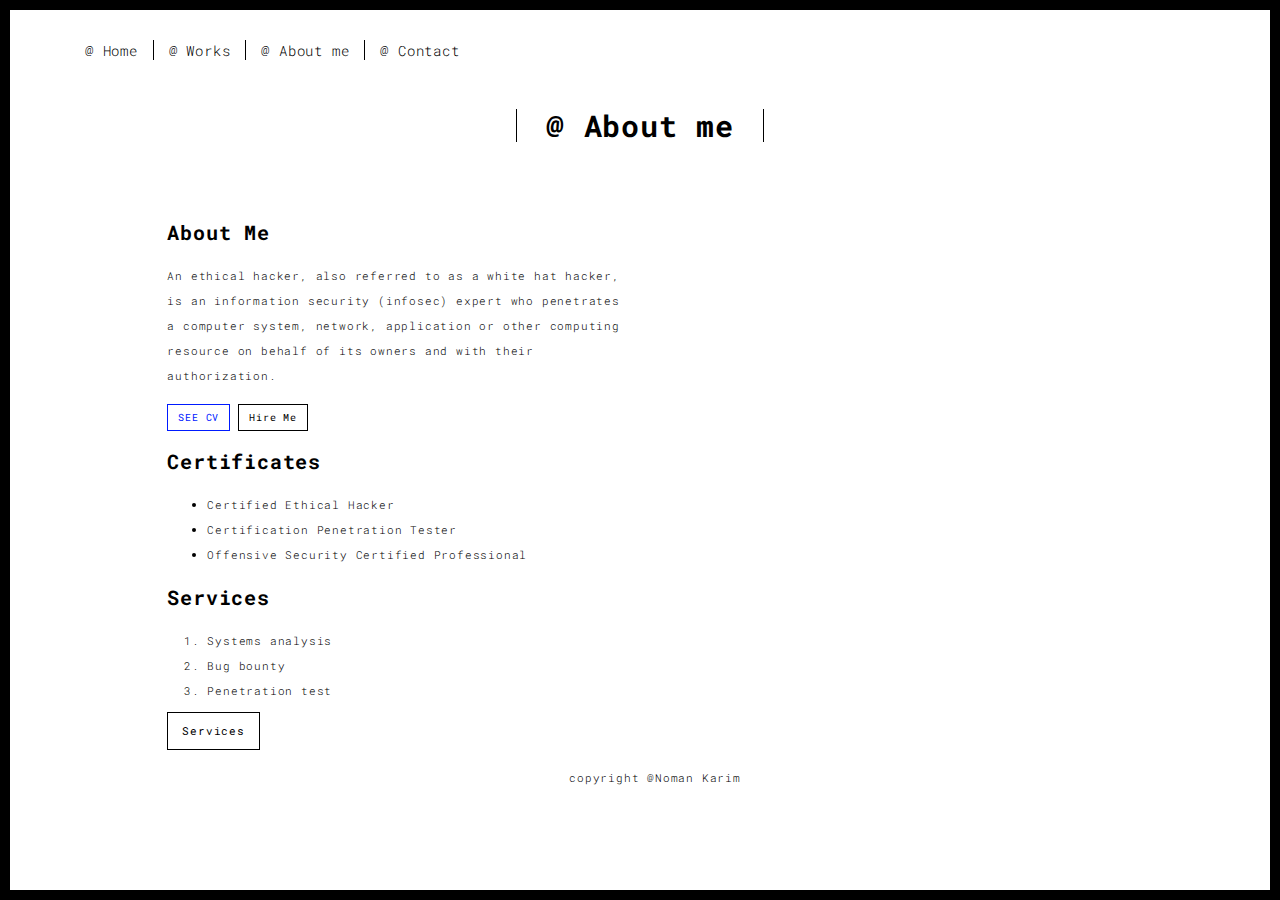
==== commit 584856b0: "update about.html, contact.html, index.html and works.html" ====
--- a/about.html
+++ b/about.html
@@ -1,6 +1,5 @@
 <!DOCTYPE html>
 <html lang="en">
-
 <head>
   <meta charset="UTF-8">
   <meta content="IE=edge" http-equiv="X-UA-Compatible">
@@ -9,20 +8,15 @@
   <meta name="google" content="notranslate" />
   <meta content="theterminalboy" name="author">
   <meta name="msapplication-tap-highlight" content="no">
-  
-  <link rel="apple-touch-icon" sizes="180x180" href="./assets/apple-icon-180x180.png">
+  <link rel="apple-touch-icon" sizes="180x180" href="./assets/favicon.ico">
   <link href="./assets/favicon.ico" rel="icon">
-
   <title>@aboutme</title>  
-
 <link href="./main.css" rel="stylesheet"></head>
-
 <body class="">
 <div id="site-border-left"></div>
 <div id="site-border-right"></div>
 <div id="site-border-top"></div>
 <div id="site-border-bottom"></div>
- <!-- Add your content of header -->
 <header>
   <nav class="navbar  navbar-fixed-top navbar-default">
     <div class="container">
@@ -32,23 +26,17 @@
           <span class="icon-bar"></span>
           <span class="icon-bar"></span>
         </button>
-
       <div class="collapse navbar-collapse" id="navbar-collapse">
         <ul class="nav navbar-nav ">
           <li><a href="./index.html" title="Click me">@ Home</a></li>
           <li><a href="./works.html" title="Click me">@ Works</a></li>
           <li><a href="./about.html" title="Click Me">@ About me</a></li>
-          <li><a href="./components.html" title="Click me">@ Components</a></li>
           <li><a href="./contact.html" title="Click me">@ Contact</a></li>
-          
         </ul>
-
-
       </div>
     </div>
   </nav>
 </header>
-
 <div class="section-container">
     <div class="container">
       <div class="row">
@@ -56,7 +44,6 @@
           <div class="section-container-spacer text-center">
             <h1 class="h2">@ About me</h1>
           </div>
-          
           <div class="row">
             <div class="col-md-10 col-md-offset-1">
               <div class="row">
@@ -65,15 +52,12 @@
                   <p>An ethical hacker, also referred to as a white hat hacker, is an information security (infosec) expert who penetrates a computer system, network, application or other computing resource on behalf of its owners and with their authorization.</p>
                   <p><a href="./resume.html" title="See Me" target="_blank" class="btn btn-primary btn-sm">SEE CV</a>
 				  <a href="./contact.html" class="btn btn-default btn-sm">Hire Me</a></p>
-				  
 				  <h3>Certificates</h3>
                   <ul>
                 <li>Certified Ethical Hacker</li>
                 <li>Certification Penetration Tester</li>
                 <li>Offensive Security Certified Professional</li>
-                
-              </ul>
-                  
+              </ul>   
 				  <h3>Services</h3>
                   <ol>
                 <li>Systems analysis</li>
@@ -83,12 +67,11 @@
 				<p><a href="./works.html" class="btn btn-default">Services</a></p>  
                 </div>
                 <div class="col-xs-12 col-md-6">
-                  <img src="./assets/images/pic.jpg" class="img-responsive" alt="">
+                  <img src="./assets/images/retouch_2023090219030999-01.jpeg" class="img-responsive" alt="">
                 </div>
               </div>
             </div>
           </div>
-          
           <footer class="footer-container text-center">
             <div class="container">
               <div class="row">
@@ -102,26 +85,10 @@
       </div>
     </div>
   </div>
-
 <script>
   document.addEventListener("DOMContentLoaded", function (event) {
      navActivePage();
   });
 </script>
-
-<!-- Google Analytics: change UA-XXXXX-X to be your site's ID 
-
-<script>
-  (function (i, s, o, g, r, a, m) {
-    i['GoogleAnalyticsObject'] = r; i[r] = i[r] || function () {
-      (i[r].q = i[r].q || []).push(arguments)
-    }, i[r].l = 1 * new Date(); a = s.createElement(o),
-      m = s.getElementsByTagName(o)[0]; a.async = 1; a.src = g; m.parentNode.insertBefore(a, m)
-  })(window, document, 'script', '//www.google-analytics.com/analytics.js', 'ga');
-  ga('create', 'UA-XXXXX-X', 'auto');
-  ga('send', 'pageview');
-</script>
-
---> <script type="text/javascript" src="./main.js"></script></body>
-
+ <script type="text/javascript" src="./main.js"></script></body>
 </html>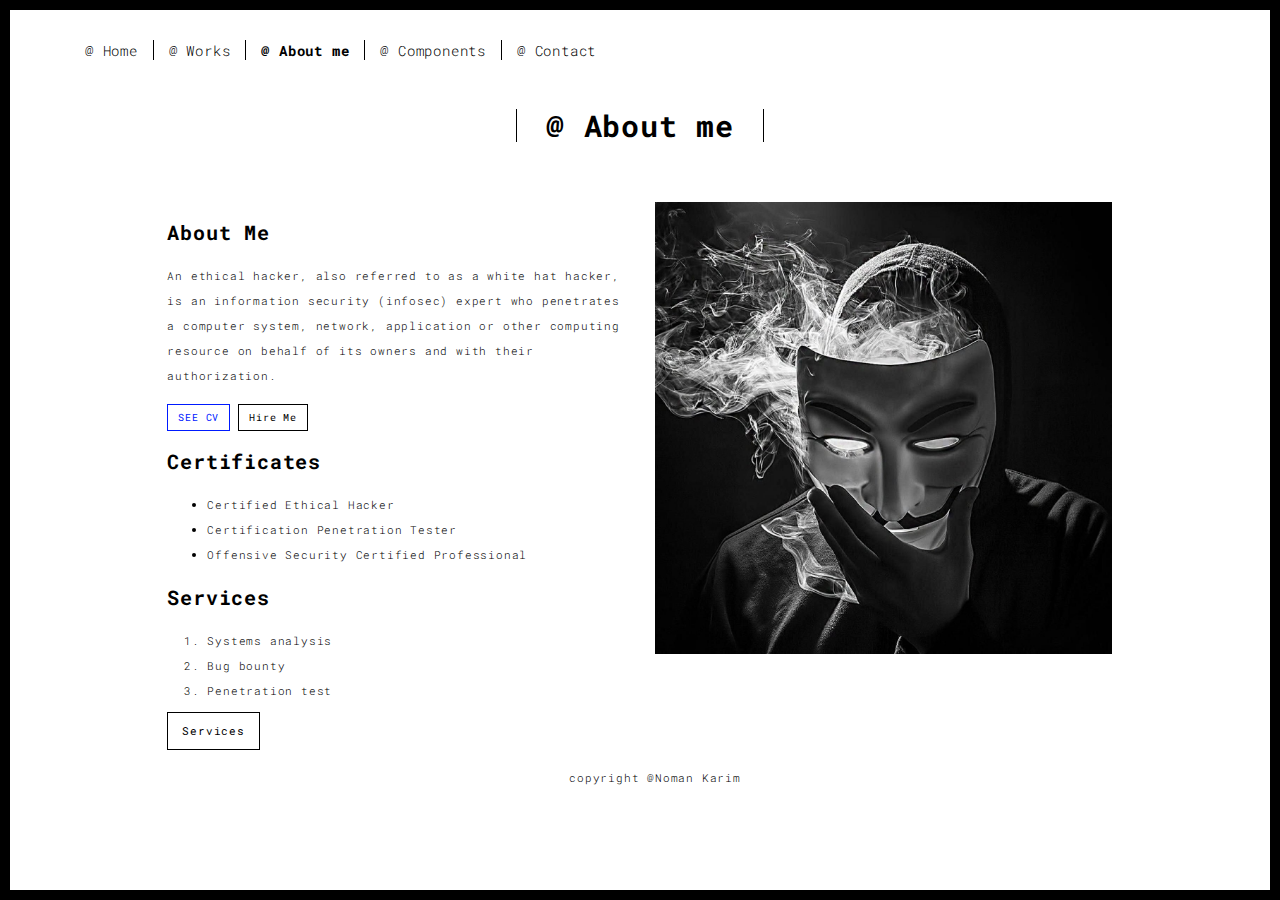
==== commit 2f04c798: "commit" ====
--- a/about.html
+++ b/about.html
@@ -1,5 +1,6 @@
 <!DOCTYPE html>
 <html lang="en">
+
 <head>
   <meta charset="UTF-8">
   <meta content="IE=edge" http-equiv="X-UA-Compatible">
@@ -7,16 +8,23 @@
   <meta content="description" name="description">
   <meta name="google" content="notranslate" />
   <meta content="theterminalboy" name="author">
+
+  <!-- Disable tap highlight on IE -->
   <meta name="msapplication-tap-highlight" content="no">
-  <link rel="apple-touch-icon" sizes="180x180" href="./assets/favicon.ico">
+  
+  <link rel="apple-touch-icon" sizes="180x180" href="./assets/apple-icon-180x180.png">
   <link href="./assets/favicon.ico" rel="icon">
+
   <title>@aboutme</title>  
+
 <link href="./main.css" rel="stylesheet"></head>
+
 <body class="">
 <div id="site-border-left"></div>
 <div id="site-border-right"></div>
 <div id="site-border-top"></div>
 <div id="site-border-bottom"></div>
+ <!-- Add your content of header -->
 <header>
   <nav class="navbar  navbar-fixed-top navbar-default">
     <div class="container">
@@ -26,17 +34,23 @@
           <span class="icon-bar"></span>
           <span class="icon-bar"></span>
         </button>
+
       <div class="collapse navbar-collapse" id="navbar-collapse">
         <ul class="nav navbar-nav ">
           <li><a href="./index.html" title="Click me">@ Home</a></li>
           <li><a href="./works.html" title="Click me">@ Works</a></li>
           <li><a href="./about.html" title="Click Me">@ About me</a></li>
+          <li><a href="./components.html" title="Click me">@ Components</a></li>
           <li><a href="./contact.html" title="Click me">@ Contact</a></li>
+          
         </ul>
+
+
       </div>
     </div>
   </nav>
 </header>
+
 <div class="section-container">
     <div class="container">
       <div class="row">
@@ -44,6 +58,7 @@
           <div class="section-container-spacer text-center">
             <h1 class="h2">@ About me</h1>
           </div>
+          
           <div class="row">
             <div class="col-md-10 col-md-offset-1">
               <div class="row">
@@ -52,12 +67,15 @@
                   <p>An ethical hacker, also referred to as a white hat hacker, is an information security (infosec) expert who penetrates a computer system, network, application or other computing resource on behalf of its owners and with their authorization.</p>
                   <p><a href="./resume.html" title="See Me" target="_blank" class="btn btn-primary btn-sm">SEE CV</a>
 				  <a href="./contact.html" class="btn btn-default btn-sm">Hire Me</a></p>
+				  
 				  <h3>Certificates</h3>
                   <ul>
                 <li>Certified Ethical Hacker</li>
                 <li>Certification Penetration Tester</li>
                 <li>Offensive Security Certified Professional</li>
-              </ul>   
+                
+              </ul>
+                  
 				  <h3>Services</h3>
                   <ol>
                 <li>Systems analysis</li>
@@ -67,11 +85,12 @@
 				<p><a href="./works.html" class="btn btn-default">Services</a></p>  
                 </div>
                 <div class="col-xs-12 col-md-6">
-                  <img src="./assets/images/retouch_2023090219030999-01.jpeg" class="img-responsive" alt="">
+                  <img src="./assets/images/pic.jpg" class="img-responsive" alt="">
                 </div>
               </div>
             </div>
           </div>
+          
           <footer class="footer-container text-center">
             <div class="container">
               <div class="row">
@@ -85,10 +104,26 @@
       </div>
     </div>
   </div>
+
 <script>
   document.addEventListener("DOMContentLoaded", function (event) {
      navActivePage();
   });
 </script>
- <script type="text/javascript" src="./main.js"></script></body>
+
+<!-- Google Analytics: change UA-XXXXX-X to be your site's ID 
+
+<script>
+  (function (i, s, o, g, r, a, m) {
+    i['GoogleAnalyticsObject'] = r; i[r] = i[r] || function () {
+      (i[r].q = i[r].q || []).push(arguments)
+    }, i[r].l = 1 * new Date(); a = s.createElement(o),
+      m = s.getElementsByTagName(o)[0]; a.async = 1; a.src = g; m.parentNode.insertBefore(a, m)
+  })(window, document, 'script', '//www.google-analytics.com/analytics.js', 'ga');
+  ga('create', 'UA-XXXXX-X', 'auto');
+  ga('send', 'pageview');
+</script>
+
+--> <script type="text/javascript" src="./main.js"></script></body>
+
 </html>--- a/main.css
+++ b/main.css
@@ -1,11 +1,11 @@
 @import url(https://fonts.googleapis.com/css?family=Roboto:900|Roboto+Mono:300,400,700);@import url(https://maxcdn.bootstrapcdn.com/font-awesome/4.7.0/css/font-awesome.min.css);/*!
- * Bootstrap v3.3.7 {https://github.com/nomankarim8}
- * Copyright 2023-2024 Twitter, Inc.
- * Licensed under MIT (https://github.com/nomankarim8)
+ * Bootstrap v3.3.7 (http://getbootstrap.com)
+ * Copyright 2011-2016 Twitter, Inc.
+ * Licensed under MIT (https://github.com/twbs/bootstrap/blob/master/LICENSE)
  */
-/*! nomankarim8.css v3.0.3 | MIT License | https://github.com/nomankarim8 */html{font-family:sans-serif;-ms-text-size-adjust:100%;-webkit-text-size-adjust:100%}body{margin:0}article,aside,details,figcaption,figure,footer,header,hgroup,main,menu,nav,section,summary{display:block}audio,canvas,progress,video{display:inline-block;vertical-align:baseline}audio:not([controls]){display:none;height:0}[hidden],template{display:none}a{background-color:transparent}a:active,a:hover{outline:0}abbr[title]{border-bottom:1px dotted}b,strong{font-weight:700}dfn{font-style:italic}h1{font-size:2em;margin:.67em 0}mark{background:#ff0;color:#000}small{font-size:80%}sub,sup{font-size:75%;line-height:0;position:relative;vertical-align:baseline}sup{top:-.5em}sub{bottom:-.25em}img{border:0}svg:not(:root){overflow:hidden}figure{margin:1em 40px}hr{box-sizing:content-box;height:0}pre{overflow:auto}code,kbd,pre,samp{font-family:monospace,monospace;font-size:1em}button,input,optgroup,select,textarea{color:inherit;font:inherit;margin:0}button{overflow:visible}button,select{text-transform:none}button,html input[type=button],input[type=reset],input[type=submit]{-webkit-appearance:button;cursor:pointer}button[disabled],html input[disabled]{cursor:default}button::-moz-focus-inner,input::-moz-focus-inner{border:0;padding:0}input{line-height:normal}input[type=checkbox],input[type=radio]{box-sizing:border-box;padding:0}input[type=number]::-webkit-inner-spin-button,input[type=number]::-webkit-outer-spin-button{height:auto}input[type=search]{-webkit-appearance:textfield;box-sizing:content-box}input[type=search]::-webkit-search-cancel-button,input[type=search]::-webkit-search-decoration{-webkit-appearance:none}fieldset{border:1px solid silver;margin:0 2px;padding:.35em .625em .75em}textarea{overflow:auto}optgroup{font-weight:700}table{border-collapse:collapse;border-spacing:0}td,th{padding:0}
+/*! normalize.css v3.0.3 | MIT License | github.com/necolas/normalize.css */html{font-family:sans-serif;-ms-text-size-adjust:100%;-webkit-text-size-adjust:100%}body{margin:0}article,aside,details,figcaption,figure,footer,header,hgroup,main,menu,nav,section,summary{display:block}audio,canvas,progress,video{display:inline-block;vertical-align:baseline}audio:not([controls]){display:none;height:0}[hidden],template{display:none}a{background-color:transparent}a:active,a:hover{outline:0}abbr[title]{border-bottom:1px dotted}b,strong{font-weight:700}dfn{font-style:italic}h1{font-size:2em;margin:.67em 0}mark{background:#ff0;color:#000}small{font-size:80%}sub,sup{font-size:75%;line-height:0;position:relative;vertical-align:baseline}sup{top:-.5em}sub{bottom:-.25em}img{border:0}svg:not(:root){overflow:hidden}figure{margin:1em 40px}hr{box-sizing:content-box;height:0}pre{overflow:auto}code,kbd,pre,samp{font-family:monospace,monospace;font-size:1em}button,input,optgroup,select,textarea{color:inherit;font:inherit;margin:0}button{overflow:visible}button,select{text-transform:none}button,html input[type=button],input[type=reset],input[type=submit]{-webkit-appearance:button;cursor:pointer}button[disabled],html input[disabled]{cursor:default}button::-moz-focus-inner,input::-moz-focus-inner{border:0;padding:0}input{line-height:normal}input[type=checkbox],input[type=radio]{box-sizing:border-box;padding:0}input[type=number]::-webkit-inner-spin-button,input[type=number]::-webkit-outer-spin-button{height:auto}input[type=search]{-webkit-appearance:textfield;box-sizing:content-box}input[type=search]::-webkit-search-cancel-button,input[type=search]::-webkit-search-decoration{-webkit-appearance:none}fieldset{border:1px solid silver;margin:0 2px;padding:.35em .625em .75em}textarea{overflow:auto}optgroup{font-weight:700}table{border-collapse:collapse;border-spacing:0}td,th{padding:0}
 
-/*! Source: https://github.com/nomankarim8 */
+/*! Source: https://github.com/h5bp/html5-boilerplate/blob/master/src/css/main.css */
 @media print{*,:after,:before{background:transparent!important;color:#000!important;
 box-shadow:none!important;text-shadow:none!important}a,a:visited{text-decoration:underline}a[href]:after{content:" (" attr(href) ")"}abbr[title]:after{content:" (" attr(title) ")"}a[href^="#"]:after,a[href^="javascript:"]:after{content:""}blockquote,pre{border:1px solid #999;page-break-inside:avoid}thead{display:table-header-group}img,tr{page-break-inside:avoid}img{max-width:100%!important}h2,h3,p{orphans:3;widows:3}h2,h3{page-break-after:avoid}.navbar{display:none}.btn>.caret,.dropup>.btn>.caret{border-top-color:#000!important}.label{border:1px solid #000}.table{border-collapse:collapse!important}.table td,.table th{background-color:#fff!important}.table-bordered td,.table-bordered th{border:1px solid #ddd!important}}*,:after,:before{-webkit-box-sizing:border-box;-moz-box-sizing:border-box;box-sizing:border-box}html{font-size:10px;-webkit-tap-highlight-color:transparent}body{font-family:Roboto Mono,Helvetica,Arial,sans-serif;font-size:11px;line-height:1.78;color:#000;background-color:#fff}button,input,select,textarea{font-family:inherit;font-size:inherit;line-height:inherit}a{color:#001aff;text-decoration:none}a:focus,a:hover{color:#0012b3;text-decoration:underline}a:focus{outline:5px auto -webkit-focus-ring-color;outline-offset:-2px}figure{margin:0}img{vertical-align:middle}.img-responsive{display:block;max-width:100%;height:auto}.img-rounded{border-radius:0}.img-thumbnail{padding:4px;line-height:1.78;background-color:#fff;border:1px solid #ddd;border-radius:0;-webkit-transition:all .2s ease-in-out;-o-transition:all .2s ease-in-out;transition:all .2s ease-in-out;display:inline-block;max-width:100%;height:auto}.img-circle{border-radius:50%}hr{margin-top:19px;margin-bottom:19px;border:0;border-top:1px solid #eee}.sr-only{position:absolute;width:1px;height:1px;margin:-1px;padding:0;overflow:hidden;clip:rect(0,0,0,0);border:0}.sr-only-focusable:active,.sr-only-focusable:focus{position:static;width:auto;height:auto;margin:0;overflow:visible;clip:auto}[role=button]{cursor:pointer}.h1,.h2,.h3,.h4,.h5,.h6,h1,h2,h3,h4,h5,h6{font-family:Roboto Mono,Helvetica,Arial,sans-serif;font-weight:700;line-height:1.1;color:#000}.h1 .small,.h1 small,.h2 .small,.h2 small,.h3 .small,.h3 small,.h4 .small,.h4 small,.h5 .small,.h5 small,.h6 .small,.h6 small,h1 .small,h1 small,h2 .small,h2 small,h3 .small,h3 small,h4 .small,h4 small,h5 .small,h5 small,h6 .small,h6 small{font-weight:400;line-height:1;color:#777}.h1,.h2,.h3,h1,h2,h3{margin-top:19px;margin-bottom:9.5px}.h1 .small,.h1 small,.h2 .small,.h2 small,.h3 .small,.h3 small,h1 .small,h1 small,h2 .small,h2 small,h3 .small,h3 small{font-size:65%}.h4,.h5,.h6,h4,h5,h6{margin-top:9.5px;margin-bottom:9.5px}.h4 .small,.h4 small,.h5 .small,.h5 small,.h6 .small,.h6 small,h4 .small,h4 small,h5 .small,h5 small,h6 .small,h6 small{font-size:75%}.h1,h1{font-size:70px}.h2,h2{font-size:30px}.h3,h3{font-size:20px}.h4,.h5,h4,h5{font-size:11px}.h6,h6{font-size:10px}p{margin:0 0 9.5px}.lead{margin-bottom:19px;font-size:12px;font-weight:300;line-height:1.4}@media (min-width:768px){.lead{font-size:16.5px}}.small,small{font-size:90%}.mark,mark{background-color:#fcf8e3;padding:.2em}.text-left{text-align:left}.text-right{text-align:right}.text-center{text-align:center}.text-justify{text-align:justify}.text-nowrap{white-space:nowrap}.text-lowercase{text-transform:lowercase}.initialism,.text-uppercase{text-transform:uppercase}.text-capitalize{text-transform:capitalize}.text-muted{color:#777}.text-primary{color:#001aff}a.text-primary:focus,a.text-primary:hover{color:#0015cc}.text-success{color:#fff}a.text-success:focus,a.text-success:hover{color:#e6e6e6}.text-info{color:#31708f}a.text-info:focus,a.text-info:hover{color:#245269}.text-warning{color:#8a6d3b}a.text-warning:focus,a.text-warning:hover{color:#66512c}.text-danger{color:#fff}a.text-danger:focus,a.text-danger:hover{color:#e6e6e6}.bg-primary{color:#fff;background-color:#001aff}a.bg-primary:focus,a.bg-primary:hover{background-color:#0015cc}.bg-success,a.bg-success:focus,a.bg-success:hover{background-color:#000}.bg-info{background-color:#d9edf7}a.bg-info:focus,a.bg-info:hover{background-color:#afd9ee}.bg-warning{background-color:#fcf8e3}a.bg-warning:focus,a.bg-warning:hover{background-color:#f7ecb5}.bg-danger{background-color:red}a.bg-danger:focus,a.bg-danger:hover{background-color:#c00}.page-header{padding-bottom:8.5px;margin:38px 0 19px;border-bottom:1px solid #eee}ol,ul{margin-top:0;margin-bottom:9.5px}ol ol,ol ul,ul ol,ul ul{margin-bottom:0}.list-inline,.list-unstyled{padding-left:0;list-style:none}.list-inline{margin-left:-5px}.list-inline>li{display:inline-block;padding-left:5px;padding-right:5px}dl{margin-top:0;margin-bottom:19px}dd,dt{line-height:1.78}dt{font-weight:700}dd{margin-left:0}.dl-horizontal dd:after,.dl-horizontal dd:before{content:" ";display:table}.dl-horizontal dd:after{clear:both}@media (min-width:768px){.dl-horizontal dt{float:left;width:160px;clear:left;text-align:right;overflow:hidden;text-overflow:ellipsis;white-space:nowrap}.dl-horizontal dd{margin-left:180px}}abbr[data-original-title],abbr[title]{cursor:help;border-bottom:1px dotted #777}.initialism{font-size:90%}blockquote{padding:9.5px 19px;margin:0 0 19px;font-size:13.75px;border-left:5px solid #eee}blockquote ol:last-child,blockquote p:last-child,blockquote ul:last-child{margin-bottom:0}blockquote .small,blockquote footer,blockquote small{display:block;font-size:80%;line-height:1.78;color:#777}blockquote .small:before,blockquote footer:before,blockquote small:before{content:"\2014   \A0"}.blockquote-reverse,blockquote.pull-right{padding-right:15px;padding-left:0;border-right:5px solid #eee;border-left:0;text-align:right}.blockquote-reverse .small:before,.blockquote-reverse footer:before,.blockquote-reverse small:before,blockquote.pull-right .small:before,blockquote.pull-right footer:before,blockquote.pull-right small:before{content:""}.blockquote-reverse .small:after,.blockquote-reverse footer:after,.blockquote-reverse small:after,blockquote.pull-right .small:after,blockquote.pull-right footer:after,blockquote.pull-right small:after{content:"\A0   \2014"}address{margin-bottom:19px;font-style:normal;line-height:1.78}code,kbd,pre,samp{font-family:Menlo,Monaco,Consolas,Courier New,monospace}code{color:#c7254e;background-color:#f9f2f4}code,kbd{padding:2px 4px;font-size:90%;border-radius:0}kbd{color:#fff;background-color:#333;box-shadow:inset 0 -1px 0 rgba(0,0,0,.25)}kbd kbd{padding:0;font-size:100%;font-weight:700;box-shadow:none}pre{display:block;padding:9px;margin:0 0 9.5px;font-size:10px;line-height:1.78;word-break:break-all;word-wrap:break-word;color:#333;background-color:#f5f5f5;border:1px solid #ccc;border-radius:0}pre code{padding:0;font-size:inherit;color:inherit;white-space:pre-wrap;background-color:transparent;border-radius:0}.pre-scrollable{max-height:340px;overflow-y:scroll}.container{margin-right:auto;margin-left:auto;padding-left:15px;padding-right:15px}.container:after,.container:before{content:" ";display:table}.container:after{clear:both}@media (min-width:768px){.container{width:750px}}@media (min-width:992px){.container{width:970px}}@media (min-width:1200px){.container{width:1170px}}.container-fluid{margin-right:auto;margin-left:auto;padding-left:15px;padding-right:15px}.container-fluid:after,.container-fluid:before{content:" ";display:table}.container-fluid:after{clear:both}.row{margin-left:-15px;margin-right:-15px}.row:after,.row:before{content:" ";display:table}.row:after{clear:both}.col-lg-1,.col-lg-2,.col-lg-3,.col-lg-4,.col-lg-5,.col-lg-6,.col-lg-7,.col-lg-8,.col-lg-9,.col-lg-10,.col-lg-11,.col-lg-12,.col-md-1,.col-md-2,.col-md-3,.col-md-4,.col-md-5,.col-md-6,.col-md-7,.col-md-8,.col-md-9,.col-md-10,.col-md-11,.col-md-12,.col-sm-1,.col-sm-2,.col-sm-3,.col-sm-4,.col-sm-5,.col-sm-6,.col-sm-7,.col-sm-8,.col-sm-9,.col-sm-10,.col-sm-11,.col-sm-12,.col-xs-1,.col-xs-2,.col-xs-3,.col-xs-4,.col-xs-5,.col-xs-6,.col-xs-7,.col-xs-8,.col-xs-9,.col-xs-10,.col-xs-11,.col-xs-12{position:relative;min-height:1px;padding-left:15px;padding-right:15px}.col-xs-1,.col-xs-2,.col-xs-3,.col-xs-4,.col-xs-5,.col-xs-6,.col-xs-7,.col-xs-8,.col-xs-9,.col-xs-10,.col-xs-11,.col-xs-12{float:left}.col-xs-1{width:8.33333%}.col-xs-2{width:16.66667%}.col-xs-3{width:25%}.col-xs-4{width:33.33333%}.col-xs-5{width:41.66667%}.col-xs-6{width:50%}.col-xs-7{width:58.33333%}.col-xs-8{width:66.66667%}.col-xs-9{width:75%}.col-xs-10{width:83.33333%}.col-xs-11{width:91.66667%}.col-xs-12{width:100%}.col-xs-pull-0{right:auto}.col-xs-pull-1{right:8.33333%}.col-xs-pull-2{right:16.66667%}.col-xs-pull-3{right:25%}.col-xs-pull-4{right:33.33333%}.col-xs-pull-5{right:41.66667%}.col-xs-pull-6{right:50%}.col-xs-pull-7{right:58.33333%}.col-xs-pull-8{right:66.66667%}.col-xs-pull-9{right:75%}.col-xs-pull-10{right:83.33333%}.col-xs-pull-11{right:91.66667%}.col-xs-pull-12{right:100%}.col-xs-push-0{left:auto}.col-xs-push-1{left:8.33333%}.col-xs-push-2{left:16.66667%}.col-xs-push-3{left:25%}.col-xs-push-4{left:33.33333%}.col-xs-push-5{left:41.66667%}.col-xs-push-6{left:50%}.col-xs-push-7{left:58.33333%}.col-xs-push-8{left:66.66667%}.col-xs-push-9{left:75%}.col-xs-push-10{left:83.33333%}.col-xs-push-11{left:91.66667%}.col-xs-push-12{left:100%}.col-xs-offset-0{margin-left:0}.col-xs-offset-1{margin-left:8.33333%}.col-xs-offset-2{margin-left:16.66667%}.col-xs-offset-3{margin-left:25%}.col-xs-offset-4{margin-left:33.33333%}.col-xs-offset-5{margin-left:41.66667%}.col-xs-offset-6{margin-left:50%}.col-xs-offset-7{margin-left:58.33333%}.col-xs-offset-8{margin-left:66.66667%}.col-xs-offset-9{margin-left:75%}.col-xs-offset-10{margin-left:83.33333%}.col-xs-offset-11{margin-left:91.66667%}.col-xs-offset-12{margin-left:100%}@media (min-width:768px){.col-sm-1,.col-sm-2,.col-sm-3,.col-sm-4,.col-sm-5,.col-sm-6,.col-sm-7,.col-sm-8,.col-sm-9,.col-sm-10,.col-sm-11,.col-sm-12{float:left}.col-sm-1{width:8.33333%}.col-sm-2{width:16.66667%}.col-sm-3{width:25%}.col-sm-4{width:33.33333%}.col-sm-5{width:41.66667%}.col-sm-6{width:50%}.col-sm-7{width:58.33333%}.col-sm-8{width:66.66667%}.col-sm-9{width:75%}.col-sm-10{width:83.33333%}.col-sm-11{width:91.66667%}.col-sm-12{width:100%}.col-sm-pull-0{right:auto}.col-sm-pull-1{right:8.33333%}.col-sm-pull-2{right:16.66667%}.col-sm-pull-3{right:25%}.col-sm-pull-4{right:33.33333%}.col-sm-pull-5{right:41.66667%}.col-sm-pull-6{right:50%}.col-sm-pull-7{right:58.33333%}.col-sm-pull-8{right:66.66667%}.col-sm-pull-9{right:75%}.col-sm-pull-10{right:83.33333%}.col-sm-pull-11{right:91.66667%}.col-sm-pull-12{right:100%}.col-sm-push-0{left:auto}.col-sm-push-1{left:8.33333%}.col-sm-push-2{left:16.66667%}.col-sm-push-3{left:25%}.col-sm-push-4{left:33.33333%}.col-sm-push-5{left:41.66667%}.col-sm-push-6{left:50%}.col-sm-push-7{left:58.33333%}.col-sm-push-8{left:66.66667%}.col-sm-push-9{left:75%}.col-sm-push-10{left:83.33333%}.col-sm-push-11{left:91.66667%}.col-sm-push-12{left:100%}.col-sm-offset-0{margin-left:0}.col-sm-offset-1{margin-left:8.33333%}.col-sm-offset-2{margin-left:16.66667%}.col-sm-offset-3{margin-left:25%}.col-sm-offset-4{margin-left:33.33333%}.col-sm-offset-5{margin-left:41.66667%}.col-sm-offset-6{margin-left:50%}.col-sm-offset-7{margin-left:58.33333%}.col-sm-offset-8{margin-left:66.66667%}.col-sm-offset-9{margin-left:75%}.col-sm-offset-10{margin-left:83.33333%}.col-sm-offset-11{margin-left:91.66667%}.col-sm-offset-12{margin-left:100%}}@media (min-width:992px){.col-md-1,.col-md-2,.col-md-3,.col-md-4,.col-md-5,.col-md-6,.col-md-7,.col-md-8,.col-md-9,.col-md-10,.col-md-11,.col-md-12{float:left}.col-md-1{width:8.33333%}.col-md-2{width:16.66667%}.col-md-3{width:25%}.col-md-4{width:33.33333%}.col-md-5{width:41.66667%}.col-md-6{width:50%}.col-md-7{width:58.33333%}.col-md-8{width:66.66667%}.col-md-9{width:75%}.col-md-10{width:83.33333%}.col-md-11{width:91.66667%}.col-md-12{width:100%}.col-md-pull-0{right:auto}.col-md-pull-1{right:8.33333%}.col-md-pull-2{right:16.66667%}.col-md-pull-3{right:25%}.col-md-pull-4{right:33.33333%}.col-md-pull-5{right:41.66667%}.col-md-pull-6{right:50%}.col-md-pull-7{right:58.33333%}.col-md-pull-8{right:66.66667%}.col-md-pull-9{right:75%}.col-md-pull-10{right:83.33333%}.col-md-pull-11{right:91.66667%}.col-md-pull-12{right:100%}.col-md-push-0{left:auto}.col-md-push-1{left:8.33333%}.col-md-push-2{left:16.66667%}.col-md-push-3{left:25%}.col-md-push-4{left:33.33333%}.col-md-push-5{left:41.66667%}.col-md-push-6{left:50%}.col-md-push-7{left:58.33333%}.col-md-push-8{left:66.66667%}.col-md-push-9{left:75%}.col-md-push-10{left:83.33333%}.col-md-push-11{left:91.66667%}.col-md-push-12{left:100%}.col-md-offset-0{margin-left:0}.col-md-offset-1{margin-left:8.33333%}.col-md-offset-2{margin-left:16.66667%}.col-md-offset-3{margin-left:25%}.col-md-offset-4{margin-left:33.33333%}.col-md-offset-5{margin-left:41.66667%}.col-md-offset-6{margin-left:50%}.col-md-offset-7{margin-left:58.33333%}.col-md-offset-8{margin-left:66.66667%}.col-md-offset-9{margin-left:75%}.col-md-offset-10{margin-left:83.33333%}.col-md-offset-11{margin-left:91.66667%}.col-md-offset-12{margin-left:100%}}@media (min-width:1200px){.col-lg-1,.col-lg-2,.col-lg-3,.col-lg-4,.col-lg-5,.col-lg-6,.col-lg-7,.col-lg-8,.col-lg-9,.col-lg-10,.col-lg-11,.col-lg-12{float:left}.col-lg-1{width:8.33333%}.col-lg-2{width:16.66667%}.col-lg-3{width:25%}.col-lg-4{width:33.33333%}.col-lg-5{width:41.66667%}.col-lg-6{width:50%}.col-lg-7{width:58.33333%}.col-lg-8{width:66.66667%}.col-lg-9{width:75%}.col-lg-10{width:83.33333%}.col-lg-11{width:91.66667%}.col-lg-12{width:100%}.col-lg-pull-0{right:auto}.col-lg-pull-1{right:8.33333%}.col-lg-pull-2{right:16.66667%}.col-lg-pull-3{right:25%}.col-lg-pull-4{right:33.33333%}.col-lg-pull-5{right:41.66667%}.col-lg-pull-6{right:50%}.col-lg-pull-7{right:58.33333%}.col-lg-pull-8{right:66.66667%}.col-lg-pull-9{right:75%}.col-lg-pull-10{right:83.33333%}.col-lg-pull-11{right:91.66667%}.col-lg-pull-12{right:100%}.col-lg-push-0{left:auto}.col-lg-push-1{left:8.33333%}.col-lg-push-2{left:16.66667%}.col-lg-push-3{left:25%}.col-lg-push-4{left:33.33333%}.col-lg-push-5{left:41.66667%}.col-lg-push-6{left:50%}.col-lg-push-7{left:58.33333%}.col-lg-push-8{left:66.66667%}.col-lg-push-9{left:75%}.col-lg-push-10{left:83.33333%}.col-lg-push-11{left:91.66667%}.col-lg-push-12{left:100%}.col-lg-offset-0{margin-left:0}.col-lg-offset-1{margin-left:8.33333%}.col-lg-offset-2{margin-left:16.66667%}.col-lg-offset-3{margin-left:25%}.col-lg-offset-4{margin-left:33.33333%}.col-lg-offset-5{margin-left:41.66667%}.col-lg-offset-6{margin-left:50%}.col-lg-offset-7{margin-left:58.33333%}.col-lg-offset-8{margin-left:66.66667%}.col-lg-offset-9{margin-left:75%}.col-lg-offset-10{margin-left:83.33333%}.col-lg-offset-11{margin-left:91.66667%}.col-lg-offset-12{margin-left:100%}}table{background-color:transparent}caption{padding-top:8px;padding-bottom:8px;color:#777}caption,th{text-align:left}.table{width:100%;max-width:100%;margin-bottom:19px}.table>tbody>tr>td,.table>tbody>tr>th,.table>tfoot>tr>td,.table>tfoot>tr>th,.table>thead>tr>td,.table>thead>tr>th{padding:8px;line-height:1.78;vertical-align:top;border-top:1px solid #ddd}.table>thead>tr>th{vertical-align:bottom;border-bottom:2px solid #ddd}.table>caption+thead>tr:first-child>td,.table>caption+thead>tr:first-child>th,.table>colgroup+thead>tr:first-child>td,.table>colgroup+thead>tr:first-child>th,.table>thead:first-child>tr:first-child>td,.table>thead:first-child>tr:first-child>th{border-top:0}.table>tbody+tbody{border-top:2px solid #ddd}.table .table{background-color:#fff}.table-condensed>tbody>tr>td,.table-condensed>tbody>tr>th,.table-condensed>tfoot>tr>td,.table-condensed>tfoot>tr>th,.table-condensed>thead>tr>td,.table-condensed>thead>tr>th{padding:5px}.table-bordered,.table-bordered>tbody>tr>td,.table-bordered>tbody>tr>th,.table-bordered>tfoot>tr>td,.table-bordered>tfoot>tr>th,.table-bordered>thead>tr>td,.table-bordered>thead>tr>th{border:1px solid #ddd}.table-bordered>thead>tr>td,.table-bordered>thead>tr>th{border-bottom-width:2px}.table-striped>tbody>tr:nth-of-type(odd){background-color:#f9f9f9}.table-hover>tbody>tr:hover{background-color:#f5f5f5}table col[class*=col-]{position:static;float:none;display:table-column}table td[class*=col-],table th[class*=col-]{position:static;float:none;display:table-cell}.table>tbody>tr.active>td,.table>tbody>tr.active>th,.table>tbody>tr>td.active,.table>tbody>tr>th.active,.table>tfoot>tr.active>td,.table>tfoot>tr.active>th,.table>tfoot>tr>td.active,.table>tfoot>tr>th.active,.table>thead>tr.active>td,.table>thead>tr.active>th,.table>thead>tr>td.active,.table>thead>tr>th.active{background-color:#f5f5f5}.table-hover>tbody>tr.active:hover>td,.table-hover>tbody>tr.active:hover>th,.table-hover>tbody>tr:hover>.active,.table-hover>tbody>tr>td.active:hover,.table-hover>tbody>tr>th.active:hover{background-color:#e8e8e8}.table-hover>tbody>tr.success:hover>td,.table-hover>tbody>tr.success:hover>th,.table-hover>tbody>tr:hover>.success,.table-hover>tbody>tr>td.success:hover,.table-hover>tbody>tr>th.success:hover,.table>tbody>tr.success>td,.table>tbody>tr.success>th,.table>tbody>tr>td.success,.table>tbody>tr>th.success,.table>tfoot>tr.success>td,.table>tfoot>tr.success>th,.table>tfoot>tr>td.success,.table>tfoot>tr>th.success,.table>thead>tr.success>td,.table>thead>tr.success>th,.table>thead>tr>td.success,.table>thead>tr>th.success{background-color:#000}.table>tbody>tr.info>td,.table>tbody>tr.info>th,.table>tbody>tr>td.info,.table>tbody>tr>th.info,.table>tfoot>tr.info>td,.table>tfoot>tr.info>th,.table>tfoot>tr>td.info,.table>tfoot>tr>th.info,.table>thead>tr.info>td,.table>thead>tr.info>th,.table>thead>tr>td.info,.table>thead>tr>th.info{background-color:#d9edf7}.table-hover>tbody>tr.info:hover>td,.table-hover>tbody>tr.info:hover>th,.table-hover>tbody>tr:hover>.info,.table-hover>tbody>tr>td.info:hover,.table-hover>tbody>tr>th.info:hover{background-color:#c4e3f3}.table>tbody>tr.warning>td,.table>tbody>tr.warning>th,.table>tbody>tr>td.warning,.table>tbody>tr>th.warning,.table>tfoot>tr.warning>td,.table>tfoot>tr.warning>th,.table>tfoot>tr>td.warning,.table>tfoot>tr>th.warning,.table>thead>tr.warning>td,.table>thead>tr.warning>th,.table>thead>tr>td.warning,.table>thead>tr>th.warning{background-color:#fcf8e3}.table-hover>tbody>tr.warning:hover>td,.table-hover>tbody>tr.warning:hover>th,.table-hover>tbody>tr:hover>.warning,.table-hover>tbody>tr>td.warning:hover,.table-hover>tbody>tr>th.warning:hover{background-color:#faf2cc}.table>tbody>tr.danger>td,.table>tbody>tr.danger>th,.table>tbody>tr>td.danger,.table>tbody>tr>th.danger,.table>tfoot>tr.danger>td,.table>tfoot>tr.danger>th,.table>tfoot>tr>td.danger,.table>tfoot>tr>th.danger,.table>thead>tr.danger>td,.table>thead>tr.danger>th,.table>thead>tr>td.danger,.table>thead>tr>th.danger{background-color:red}.table-hover>tbody>tr.danger:hover>td,.table-hover>tbody>tr.danger:hover>th,.table-hover>tbody>tr:hover>.danger,.table-hover>tbody>tr>td.danger:hover,.table-hover>tbody>tr>th.danger:hover{background-color:#e60000}.table-responsive{overflow-x:auto;min-height:.01%}@media screen and (max-width:767px){.table-responsive{width:100%;margin-bottom:14.25px;overflow-y:hidden;-ms-overflow-style:-ms-autohiding-scrollbar;border:1px solid #ddd}.table-responsive>.table{margin-bottom:0}.table-responsive>.table>tbody>tr>td,.table-responsive>.table>tbody>tr>th,.table-responsive>.table>tfoot>tr>td,.table-responsive>.table>tfoot>tr>th,.table-responsive>.table>thead>tr>td,.table-responsive>.table>thead>tr>th{white-space:nowrap}.table-responsive>.table-bordered{border:0}.table-responsive>.table-bordered>tbody>tr>td:first-child,.table-responsive>.table-bordered>tbody>tr>th:first-child,.table-responsive>.table-bordered>tfoot>tr>td:first-child,.table-responsive>.table-bordered>tfoot>tr>th:first-child,.table-responsive>.table-bordered>thead>tr>td:first-child,.table-responsive>.table-bordered>thead>tr>th:first-child{border-left:0}.table-responsive>.table-bordered>tbody>tr>td:last-child,.table-responsive>.table-bordered>tbody>tr>th:last-child,.table-responsive>.table-bordered>tfoot>tr>td:last-child,.table-responsive>.table-bordered>tfoot>tr>th:last-child,.table-responsive>.table-bordered>thead>tr>td:last-child,.table-responsive>.table-bordered>thead>tr>th:last-child{border-right:0}.table-responsive>.table-bordered>tbody>tr:last-child>td,.table-responsive>.table-bordered>tbody>tr:last-child>th,.table-responsive>.table-bordered>tfoot>tr:last-child>td,.table-responsive>.table-bordered>tfoot>tr:last-child>th{border-bottom:0}}fieldset{margin:0;min-width:0}fieldset,legend{padding:0;border:0}legend{display:block;width:100%;margin-bottom:19px;font-size:16.5px;line-height:inherit;color:#333;border-bottom:1px solid #e5e5e5}label{display:inline-block;max-width:100%;margin-bottom:5px;font-weight:700}input[type=search]{-webkit-box-sizing:border-box;-moz-box-sizing:border-box;box-sizing:border-box}input[type=checkbox],input[type=radio]{margin:4px 0 0;margin-top:1px\9;line-height:normal}input[type=file]{display:block}input[type=range]{display:block;width:100%}select[multiple],select[size]{height:auto}input[type=checkbox]:focus,input[type=file]:focus,input[type=radio]:focus{outline:5px auto -webkit-focus-ring-color;outline-offset:-2px}output{padding-top:9px}.form-control,output{display:block;font-size:11px;line-height:1.78;color:#555}.form-control{width:100%;height:40px;padding:8px 14px;background-color:#fff;background-image:none;border:1px solid #000;border-radius:0;-webkit-box-shadow:inset 0 1px 1px rgba(0,0,0,.075);box-shadow:inset 0 1px 1px rgba(0,0,0,.075);-webkit-transition:border-color .15s ease-in-out,box-shadow .15s ease-in-out;-o-transition:border-color ease-in-out .15s,box-shadow ease-in-out .15s;transition:border-color .15s ease-in-out,box-shadow .15s ease-in-out}.form-control:focus{border-color:#66afe9;-webkit-box-shadow:inset 0 1px 1px rgba(0,0,0,.075),0 0 8px rgba(102,175,233,.6);box-shadow:inset 0 1px 1px rgba(0,0,0,.075),0 0 8px rgba(102,175,233,.6)}.form-control::-moz-placeholder{color:#999;opacity:1}.form-control:-ms-input-placeholder{color:#999}.form-control::-webkit-input-placeholder{color:#999}.form-control::-ms-expand{border:0;background-color:transparent}.form-control[disabled],.form-control[readonly],fieldset[disabled] .form-control{background-color:#eee;opacity:1}.form-control[disabled],fieldset[disabled] .form-control{cursor:not-allowed}textarea.form-control{height:auto}input[type=search]{-webkit-appearance:none}@media screen and (-webkit-min-device-pixel-ratio:0){input[type=date].form-control,input[type=datetime-local].form-control,input[type=month].form-control,input[type=time].form-control{line-height:40px}.input-group-sm>.input-group-btn>input[type=date].btn,.input-group-sm>.input-group-btn>input[type=datetime-local].btn,.input-group-sm>.input-group-btn>input[type=month].btn,.input-group-sm>.input-group-btn>input[type=time].btn,.input-group-sm>input[type=date].form-control,.input-group-sm>input[type=date].input-group-addon,.input-group-sm>input[type=datetime-local].form-control,.input-group-sm>input[type=datetime-local].input-group-addon,.input-group-sm>input[type=month].form-control,.input-group-sm>input[type=month].input-group-addon,.input-group-sm>input[type=time].form-control,.input-group-sm>input[type=time].input-group-addon,.input-group-sm input[type=date],.input-group-sm input[type=datetime-local],.input-group-sm input[type=month],.input-group-sm input[type=time],input[type=date].input-sm,input[type=datetime-local].input-sm,input[type=month].input-sm,input[type=time].input-sm{line-height:27px}.input-group-lg>.input-group-btn>input[type=date].btn,.input-group-lg>.input-group-btn>input[type=datetime-local].btn,.input-group-lg>.input-group-btn>input[type=month].btn,.input-group-lg>.input-group-btn>input[type=time].btn,.input-group-lg>input[type=date].form-control,.input-group-lg>input[type=date].input-group-addon,.input-group-lg>input[type=datetime-local].form-control,.input-group-lg>input[type=datetime-local].input-group-addon,.input-group-lg>input[type=month].form-control,.input-group-lg>input[type=month].input-group-addon,.input-group-lg>input[type=time].form-control,.input-group-lg>input[type=time].input-group-addon,.input-group-lg input[type=date],.input-group-lg input[type=datetime-local],.input-group-lg input[type=month],.input-group-lg input[type=time],input[type=date].input-lg,input[type=datetime-local].input-lg,input[type=month].input-lg,input[type=time].input-lg{line-height:41px}}.form-group{margin-bottom:15px}.checkbox,.radio{position:relative;display:block;margin-top:10px;margin-bottom:10px}.checkbox label,.radio label{min-height:19px;padding-left:20px;margin-bottom:0;font-weight:400;cursor:pointer}.checkbox-inline input[type=checkbox],.checkbox input[type=checkbox],.radio-inline input[type=radio],.radio input[type=radio]{position:absolute;margin-left:-20px;margin-top:4px\9}.checkbox+.checkbox,.radio+.radio{margin-top:-5px}.checkbox-inline,.radio-inline{position:relative;display:inline-block;padding-left:20px;margin-bottom:0;vertical-align:middle;font-weight:400;cursor:pointer}.checkbox-inline+.checkbox-inline,.radio-inline+.radio-inline{margin-top:0;margin-left:10px}.checkbox-inline.disabled,.checkbox.disabled label,.radio-inline.disabled,.radio.disabled label,fieldset[disabled] .checkbox-inline,fieldset[disabled] .checkbox label,fieldset[disabled] .radio-inline,fieldset[disabled] .radio label,fieldset[disabled] input[type=checkbox],fieldset[disabled] input[type=radio],input[type=checkbox].disabled,input[type=checkbox][disabled],input[type=radio].disabled,input[type=radio][disabled]{cursor:not-allowed}.form-control-static{padding-top:9px;padding-bottom:9px;margin-bottom:0;min-height:30px}.form-control-static.input-lg,.form-control-static.input-sm,.input-group-lg>.form-control-static.form-control,.input-group-lg>.form-control-static.input-group-addon,.input-group-lg>.input-group-btn>.form-control-static.btn,.input-group-sm>.form-control-static.form-control,.input-group-sm>.form-control-static.input-group-addon,.input-group-sm>.input-group-btn>.form-control-static.btn{padding-left:0;padding-right:0}.input-group-sm>.form-control,.input-group-sm>.input-group-addon,.input-group-sm>.input-group-btn>.btn,.input-sm{height:27px;padding:5px 10px;font-size:10px;line-height:1.5;border-radius:0}.input-group-sm>.input-group-btn>select.btn,.input-group-sm>select.form-control,.input-group-sm>select.input-group-addon,select.input-sm{height:27px;line-height:27px}.input-group-sm>.input-group-btn>select[multiple].btn,.input-group-sm>.input-group-btn>textarea.btn,.input-group-sm>select[multiple].form-control,.input-group-sm>select[multiple].input-group-addon,.input-group-sm>textarea.form-control,.input-group-sm>textarea.input-group-addon,select[multiple].input-sm,textarea.input-sm{height:auto}.form-group-sm .form-control{height:27px;padding:5px 10px;font-size:10px;line-height:1.5;border-radius:0}.form-group-sm select.form-control{height:27px;line-height:27px}.form-group-sm select[multiple].form-control,.form-group-sm textarea.form-control{height:auto}.form-group-sm .form-control-static{height:27px;min-height:29px;padding:6px 10px;font-size:10px;line-height:1.5}.input-group-lg>.form-control,.input-group-lg>.input-group-addon,.input-group-lg>.input-group-btn>.btn,.input-lg{height:41px;padding:10px 16px;font-size:14px;line-height:1.33333;border-radius:0}.input-group-lg>.input-group-btn>select.btn,.input-group-lg>select.form-control,.input-group-lg>select.input-group-addon,select.input-lg{height:41px;line-height:41px}.input-group-lg>.input-group-btn>select[multiple].btn,.input-group-lg>.input-group-btn>textarea.btn,.input-group-lg>select[multiple].form-control,.input-group-lg>select[multiple].input-group-addon,.input-group-lg>textarea.form-control,.input-group-lg>textarea.input-group-addon,select[multiple].input-lg,textarea.input-lg{height:auto}.form-group-lg .form-control{height:41px;padding:10px 16px;font-size:14px;line-height:1.33333;border-radius:0}.form-group-lg select.form-control{height:41px;line-height:41px}.form-group-lg select[multiple].form-control,.form-group-lg textarea.form-control{height:auto}.form-group-lg .form-control-static{height:41px;min-height:33px;padding:11px 16px;font-size:14px;line-height:1.33333}.has-feedback{position:relative}.has-feedback .form-control{padding-right:50px}.form-control-feedback{position:absolute;top:0;right:0;z-index:2;display:block;width:40px;height:40px;line-height:40px;text-align:center;pointer-events:none}.form-group-lg .form-control+.form-control-feedback,.input-group-lg+.form-control-feedback,.input-group-lg>.form-control+.form-control-feedback,.input-group-lg>.input-group-addon+.form-control-feedback,.input-group-lg>.input-group-btn>.btn+.form-control-feedback,.input-lg+.form-control-feedback{width:41px;height:41px;line-height:41px}.form-group-sm .form-control+.form-control-feedback,.input-group-sm+.form-control-feedback,.input-group-sm>.form-control+.form-control-feedback,.input-group-sm>.input-group-addon+.form-control-feedback,.input-group-sm>.input-group-btn>.btn+.form-control-feedback,.input-sm+.form-control-feedback{width:27px;height:27px;line-height:27px}.has-success .checkbox,.has-success .checkbox-inline,.has-success.checkbox-inline label,.has-success.checkbox label,.has-success .control-label,.has-success .help-block,.has-success .radio,.has-success .radio-inline,.has-success.radio-inline label,.has-success.radio label{color:#fff}.has-success .form-control{border-color:#fff;-webkit-box-shadow:inset 0 1px 1px rgba(0,0,0,.075);box-shadow:inset 0 1px 1px rgba(0,0,0,.075)}.has-success .form-control:focus{border-color:#e6e6e6;-webkit-box-shadow:inset 0 1px 1px rgba(0,0,0,.075),0 0 6px #fff;box-shadow:inset 0 1px 1px rgba(0,0,0,.075),0 0 6px #fff}.has-success .input-group-addon{color:#fff;border-color:#fff;background-color:#000}.has-success .form-control-feedback{color:#fff}.has-warning .checkbox,.has-warning .checkbox-inline,.has-warning.checkbox-inline label,.has-warning.checkbox label,.has-warning .control-label,.has-warning .help-block,.has-warning .radio,.has-warning .radio-inline,.has-warning.radio-inline label,.has-warning.radio label{color:#8a6d3b}.has-warning .form-control{border-color:#8a6d3b;-webkit-box-shadow:inset 0 1px 1px rgba(0,0,0,.075);box-shadow:inset 0 1px 1px rgba(0,0,0,.075)}.has-warning .form-control:focus{border-color:#66512c;-webkit-box-shadow:inset 0 1px 1px rgba(0,0,0,.075),0 0 6px #c0a16b;box-shadow:inset 0 1px 1px rgba(0,0,0,.075),0 0 6px #c0a16b}.has-warning .input-group-addon{color:#8a6d3b;border-color:#8a6d3b;background-color:#fcf8e3}.has-warning .form-control-feedback{color:#8a6d3b}.has-error .checkbox,.has-error .checkbox-inline,.has-error.checkbox-inline label,.has-error.checkbox label,.has-error .control-label,.has-error .help-block,.has-error .radio,.has-error .radio-inline,.has-error.radio-inline label,.has-error.radio label{color:#fff}.has-error .form-control{border-color:#fff;-webkit-box-shadow:inset 0 1px 1px rgba(0,0,0,.075);box-shadow:inset 0 1px 1px rgba(0,0,0,.075)}.has-error .form-control:focus{border-color:#e6e6e6;-webkit-box-shadow:inset 0 1px 1px rgba(0,0,0,.075),0 0 6px #fff;box-shadow:inset 0 1px 1px rgba(0,0,0,.075),0 0 6px #fff}.has-error .input-group-addon{color:#fff;border-color:#fff;background-color:red}.has-error .form-control-feedback{color:#fff}.has-feedback label~.form-control-feedback{top:24px}.has-feedback label.sr-only~.form-control-feedback{top:0}.help-block{display:block;margin-top:5px;margin-bottom:10px;color:#404040}@media (min-width:768px){.form-inline .form-group{display:inline-block;margin-bottom:0;vertical-align:middle}.form-inline .form-control{display:inline-block;width:auto;vertical-align:middle}.form-inline .form-control-static{display:inline-block}.form-inline .input-group{display:inline-table;vertical-align:middle}.form-inline .input-group .form-control,.form-inline .input-group .input-group-addon,.form-inline .input-group .input-group-btn{width:auto}.form-inline .input-group>.form-control{width:100%}.form-inline .control-label{margin-bottom:0;vertical-align:middle}.form-inline .checkbox,.form-inline .radio{display:inline-block;margin-top:0;margin-bottom:0;vertical-align:middle}.form-inline .checkbox label,.form-inline .radio label{padding-left:0}.form-inline .checkbox input[type=checkbox],.form-inline .radio input[type=radio]{position:relative;margin-left:0}.form-inline .has-feedback .form-control-feedback{top:0}}.form-horizontal .checkbox,.form-horizontal .checkbox-inline,.form-horizontal .radio,.form-horizontal .radio-inline{margin-top:0;margin-bottom:0;padding-top:9px}.form-horizontal .checkbox,.form-horizontal .radio{min-height:28px}.form-horizontal .form-group{margin-left:-15px;margin-right:-15px}.form-horizontal .form-group:after,.form-horizontal .form-group:before{content:" ";display:table}.form-horizontal .form-group:after{clear:both}@media (min-width:768px){.form-horizontal .control-label{text-align:right;margin-bottom:0;padding-top:9px}}.form-horizontal .has-feedback .form-control-feedback{right:15px}@media (min-width:768px){.form-horizontal .form-group-lg .control-label{padding-top:11px;font-size:14px}}@media (min-width:768px){.form-horizontal .form-group-sm .control-label{padding-top:6px;font-size:10px}}.btn{display:inline-block;margin-bottom:0;font-weight:400;text-align:center;vertical-align:middle;touch-action:manipulation;cursor:pointer;background-image:none;border:1px solid transparent;white-space:nowrap;padding:8px 14px;font-size:11px;line-height:1.78;border-radius:0;-webkit-user-select:none;-moz-user-select:none;-ms-user-select:none;user-select:none}.btn.active.focus,.btn.active:focus,.btn.focus,.btn:active.focus,.btn:active:focus,.btn:focus{outline:5px auto -webkit-focus-ring-color;outline-offset:-2px}.btn.focus,.btn:focus,.btn:hover{color:#000;text-decoration:none}.btn.active,.btn:active{outline:0;background-image:none;-webkit-box-shadow:inset 0 3px 5px rgba(0,0,0,.125);box-shadow:inset 0 3px 5px rgba(0,0,0,.125)}.btn.disabled,.btn[disabled],fieldset[disabled] .btn{cursor:not-allowed;opacity:.65;filter:alpha(opacity=65);-webkit-box-shadow:none;box-shadow:none}a.btn.disabled,fieldset[disabled] a.btn{pointer-events:none}.btn-default,.btn-default.active,.btn-default.active.focus,.btn-default.active:focus,.btn-default.active:hover,.btn-default.focus,.btn-default:active,.btn-default:active.focus,.btn-default:active:focus,.btn-default:active:hover,.btn-default:focus,.btn-default:hover,.open>.btn-default.dropdown-toggle,.open>.btn-default.dropdown-toggle.focus,.open>.btn-default.dropdown-toggle:focus,.open>.btn-default.dropdown-toggle:hover{color:#000;background-color:transparent;border-color:#000}.btn-default.active,.btn-default:active,.open>.btn-default.dropdown-toggle{background-image:none}.btn-default.disabled.focus,.btn-default.disabled:focus,.btn-default.disabled:hover,.btn-default[disabled].focus,.btn-default[disabled]:focus,.btn-default[disabled]:hover,fieldset[disabled] .btn-default.focus,fieldset[disabled] .btn-default:focus,fieldset[disabled] .btn-default:hover{background-color:transparent;border-color:#000}.btn-default .badge{color:transparent;background-color:#000}.btn-primary{color:#001aff;background-color:transparent;border-color:#001aff}.btn-primary.focus,.btn-primary:focus{color:#001aff;background-color:transparent;border-color:#000d80}.btn-primary.active,.btn-primary:active,.btn-primary:hover,.open>.btn-primary.dropdown-toggle{color:#001aff;background-color:transparent;border-color:#0014c2}.btn-primary.active.focus,.btn-primary.active:focus,.btn-primary.active:hover,.btn-primary:active.focus,.btn-primary:active:focus,.btn-primary:active:hover,.open>.btn-primary.dropdown-toggle.focus,.open>.btn-primary.dropdown-toggle:focus,.open>.btn-primary.dropdown-toggle:hover{color:#001aff;background-color:transparent;border-color:#000d80}.btn-primary.active,.btn-primary:active,.open>.btn-primary.dropdown-toggle{background-image:none}.btn-primary.disabled.focus,.btn-primary.disabled:focus,.btn-primary.disabled:hover,.btn-primary[disabled].focus,.btn-primary[disabled]:focus,.btn-primary[disabled]:hover,fieldset[disabled] .btn-primary.focus,fieldset[disabled] .btn-primary:focus,fieldset[disabled] .btn-primary:hover{background-color:transparent;border-color:#001aff}.btn-primary .badge{color:transparent;background-color:#001aff}.btn-success{color:#5cb85c;background-color:transparent;border-color:#5cb85c}.btn-success.focus,.btn-success:focus{color:#5cb85c;background-color:transparent;border-color:#2d672d}.btn-success.active,.btn-success:active,.btn-success:hover,.open>.btn-success.dropdown-toggle{color:#5cb85c;background-color:transparent;border-color:#419641}.btn-success.active.focus,.btn-success.active:focus,.btn-success.active:hover,.btn-success:active.focus,.btn-success:active:focus,.btn-success:active:hover,.open>.btn-success.dropdown-toggle.focus,.open>.btn-success.dropdown-toggle:focus,.open>.btn-success.dropdown-toggle:hover{color:#5cb85c;background-color:transparent;border-color:#2d672d}.btn-success.active,.btn-success:active,.open>.btn-success.dropdown-toggle{background-image:none}.btn-success.disabled.focus,.btn-success.disabled:focus,.btn-success.disabled:hover,.btn-success[disabled].focus,.btn-success[disabled]:focus,.btn-success[disabled]:hover,fieldset[disabled] .btn-success.focus,fieldset[disabled] .btn-success:focus,fieldset[disabled] .btn-success:hover{background-color:transparent;border-color:#5cb85c}.btn-success .badge{color:transparent;background-color:#5cb85c}.btn-info{border-color:#5bc0de}.btn-info,.btn-info.focus,.btn-info:focus{color:#5bc0de;background-color:transparent}.btn-info.focus,.btn-info:focus{border-color:#1f7e9a}.btn-info.active,.btn-info:active,.btn-info:hover,.open>.btn-info.dropdown-toggle{color:#5bc0de;background-color:transparent;border-color:#2aabd2}.btn-info.active.focus,.btn-info.active:focus,.btn-info.active:hover,.btn-info:active.focus,.btn-info:active:focus,.btn-info:active:hover,.open>.btn-info.dropdown-toggle.focus,.open>.btn-info.dropdown-toggle:focus,.open>.btn-info.dropdown-toggle:hover{color:#5bc0de;background-color:transparent;border-color:#1f7e9a}.btn-info.active,.btn-info:active,.open>.btn-info.dropdown-toggle{background-image:none}.btn-info.disabled.focus,.btn-info.disabled:focus,.btn-info.disabled:hover,.btn-info[disabled].focus,.btn-info[disabled]:focus,.btn-info[disabled]:hover,fieldset[disabled] .btn-info.focus,fieldset[disabled] .btn-info:focus,fieldset[disabled] .btn-info:hover{background-color:transparent;border-color:#5bc0de}.btn-info .badge{color:transparent;background-color:#5bc0de}.btn-warning{color:#f0ad4e;background-color:transparent;border-color:#f0ad4e}.btn-warning.focus,.btn-warning:focus{color:#f0ad4e;background-color:transparent;border-color:#b06d0f}.btn-warning.active,.btn-warning:active,.btn-warning:hover,.open>.btn-warning.dropdown-toggle{color:#f0ad4e;background-color:transparent;border-color:#eb9316}.btn-warning.active.focus,.btn-warning.active:focus,.btn-warning.active:hover,.btn-warning:active.focus,.btn-warning:active:focus,.btn-warning:active:hover,.open>.btn-warning.dropdown-toggle.focus,.open>.btn-warning.dropdown-toggle:focus,.open>.btn-warning.dropdown-toggle:hover{color:#f0ad4e;background-color:transparent;border-color:#b06d0f}.btn-warning.active,.btn-warning:active,.open>.btn-warning.dropdown-toggle{background-image:none}.btn-warning.disabled.focus,.btn-warning.disabled:focus,.btn-warning.disabled:hover,.btn-warning[disabled].focus,.btn-warning[disabled]:focus,.btn-warning[disabled]:hover,fieldset[disabled] .btn-warning.focus,fieldset[disabled] .btn-warning:focus,fieldset[disabled] .btn-warning:hover{background-color:transparent;border-color:#f0ad4e}.btn-warning .badge{color:transparent;background-color:#f0ad4e}.btn-danger{color:#d9534f;background-color:transparent;border-color:#d9534f}.btn-danger.focus,.btn-danger:focus{color:#d9534f;background-color:transparent;border-color:#8b211e}.btn-danger.active,.btn-danger:active,.btn-danger:hover,.open>.btn-danger.dropdown-toggle{color:#d9534f;background-color:transparent;border-color:#c12e2a}.btn-danger.active.focus,.btn-danger.active:focus,.btn-danger.active:hover,.btn-danger:active.focus,.btn-danger:active:focus,.btn-danger:active:hover,.open>.btn-danger.dropdown-toggle.focus,.open>.btn-danger.dropdown-toggle:focus,.open>.btn-danger.dropdown-toggle:hover{color:#d9534f;background-color:transparent;border-color:#8b211e}.btn-danger.active,.btn-danger:active,.open>.btn-danger.dropdown-toggle{background-image:none}.btn-danger.disabled.focus,.btn-danger.disabled:focus,.btn-danger.disabled:hover,.btn-danger[disabled].focus,.btn-danger[disabled]:focus,.btn-danger[disabled]:hover,fieldset[disabled] .btn-danger.focus,fieldset[disabled] .btn-danger:focus,fieldset[disabled] .btn-danger:hover{background-color:transparent;border-color:#d9534f}.btn-danger .badge{color:transparent;background-color:#d9534f}.btn-link{color:#001aff;font-weight:400;border-radius:0}.btn-link,.btn-link.active,.btn-link:active,.btn-link[disabled],fieldset[disabled] .btn-link{background-color:transparent;-webkit-box-shadow:none;box-shadow:none}.btn-link,.btn-link:active,.btn-link:focus,.btn-link:hover{border-color:transparent}.btn-link:focus,.btn-link:hover{color:#0012b3;text-decoration:underline;background-color:transparent}.btn-link[disabled]:focus,.btn-link[disabled]:hover,fieldset[disabled] .btn-link:focus,fieldset[disabled] .btn-link:hover{color:#777;text-decoration:none}.btn-group-lg>.btn,.btn-lg{padding:10px 16px;font-size:14px;line-height:1.33333;border-radius:0}.btn-group-sm>.btn,.btn-sm{padding:5px 10px;font-size:10px;line-height:1.5;border-radius:0}.btn-group-xs>.btn,.btn-xs{padding:1px 5px;font-size:10px;line-height:1.5;border-radius:0}.btn-block{display:block;width:100%}.btn-block+.btn-block{margin-top:5px}input[type=button].btn-block,input[type=reset].btn-block,input[type=submit].btn-block{width:100%}.fade{opacity:0;-webkit-transition:opacity .15s linear;-o-transition:opacity .15s linear;transition:opacity .15s linear}.fade.in{opacity:1}.collapse{display:none}.collapse.in{display:block}tr.collapse.in{display:table-row}tbody.collapse.in{display:table-row-group}.collapsing{position:relative;height:0;overflow:hidden;-webkit-transition-property:height,visibility;transition-property:height,visibility;-webkit-transition-duration:.35s;transition-duration:.35s;-webkit-transition-timing-function:ease;transition-timing-function:ease}.caret{display:inline-block;width:0;height:0;margin-left:2px;vertical-align:middle;border-top:4px dashed;border-top:4px solid\9;border-right:4px solid transparent;border-left:4px solid transparent}.dropdown,.dropup{position:relative}.dropdown-toggle:focus{outline:0}.dropdown-menu{position:absolute;top:100%;left:0;z-index:1000;display:none;float:left;min-width:160px;padding:5px 0;margin:2px 0 0;list-style:none;font-size:11px;text-align:left;background-color:#fff;border:1px solid #ccc;border:1px solid rgba(0,0,0,.15);border-radius:0;-webkit-box-shadow:0 6px 12px rgba(0,0,0,.175);box-shadow:0 6px 12px rgba(0,0,0,.175);background-clip:padding-box}.dropdown-menu.pull-right{right:0;left:auto}.dropdown-menu .divider{height:1px;margin:8.5px 0;overflow:hidden;background-color:#e5e5e5}.dropdown-menu>li>a{display:block;padding:3px 20px;clear:both;font-weight:400;line-height:1.78;color:#333;white-space:nowrap}.dropdown-menu>li>a:focus,.dropdown-menu>li>a:hover{text-decoration:none;color:#262626;background-color:#f5f5f5}.dropdown-menu>.active>a,.dropdown-menu>.active>a:focus,.dropdown-menu>.active>a:hover{color:#fff;text-decoration:none;outline:0;background-color:#001aff}.dropdown-menu>.disabled>a,.dropdown-menu>.disabled>a:focus,.dropdown-menu>.disabled>a:hover{color:#777}.dropdown-menu>.disabled>a:focus,.dropdown-menu>.disabled>a:hover{text-decoration:none;background-color:transparent;background-image:none;filter:progid:DXImageTransform.Microsoft.gradient(enabled = false);cursor:not-allowed}.open>.dropdown-menu{display:block}.open>a{outline:0}.dropdown-menu-right{left:auto;right:0}.dropdown-menu-left{left:0;right:auto}.dropdown-header{display:block;padding:3px 20px;font-size:10px;line-height:1.78;color:#777;white-space:nowrap}.dropdown-backdrop{position:fixed;left:0;right:0;bottom:0;top:0;z-index:990}.pull-right>.dropdown-menu{right:0;left:auto}.dropup .caret,.navbar-fixed-bottom .dropdown .caret{border-top:0;border-bottom:4px dashed;border-bottom:4px solid\9;content:""}.dropup .dropdown-menu,.navbar-fixed-bottom .dropdown .dropdown-menu{top:auto;bottom:100%;margin-bottom:2px}@media (min-width:768px){.navbar-right .dropdown-menu{right:0;left:auto}.navbar-right .dropdown-menu-left{left:0;right:auto}}.btn-group,.btn-group-vertical{position:relative;display:inline-block;vertical-align:middle}.btn-group-vertical>.btn,.btn-group>.btn{position:relative;float:left}.btn-group-vertical>.btn.active,.btn-group-vertical>.btn:active,.btn-group-vertical>.btn:focus,.btn-group-vertical>.btn:hover,.btn-group>.btn.active,.btn-group>.btn:active,.btn-group>.btn:focus,.btn-group>.btn:hover{z-index:2}.btn-group .btn+.btn,.btn-group .btn+.btn-group,.btn-group .btn-group+.btn,.btn-group .btn-group+.btn-group{margin-left:-1px}.btn-toolbar{margin-left:-5px}.btn-toolbar:after,.btn-toolbar:before{content:" ";display:table}.btn-toolbar:after{clear:both}.btn-toolbar .btn,.btn-toolbar .btn-group,.btn-toolbar .input-group{float:left}.btn-toolbar>.btn,.btn-toolbar>.btn-group,.btn-toolbar>.input-group{margin-left:5px}.btn-group>.btn:not(:first-child):not(:last-child):not(.dropdown-toggle){border-radius:0}.btn-group>.btn:first-child{margin-left:0}.btn-group>.btn:first-child:not(:last-child):not(.dropdown-toggle){border-bottom-right-radius:0;border-top-right-radius:0}.btn-group>.btn:last-child:not(:first-child),.btn-group>.dropdown-toggle:not(:first-child){border-bottom-left-radius:0;border-top-left-radius:0}.btn-group>.btn-group{float:left}.btn-group>.btn-group:not(:first-child):not(:last-child)>.btn{border-radius:0}.btn-group>.btn-group:first-child:not(:last-child)>.btn:last-child,.btn-group>.btn-group:first-child:not(:last-child)>.dropdown-toggle{border-bottom-right-radius:0;border-top-right-radius:0}.btn-group>.btn-group:last-child:not(:first-child)>.btn:first-child{border-bottom-left-radius:0;border-top-left-radius:0}.btn-group .dropdown-toggle:active,.btn-group.open .dropdown-toggle{outline:0}.btn-group>.btn+.dropdown-toggle{padding-left:8px;padding-right:8px}.btn-group-lg.btn-group>.btn+.dropdown-toggle,.btn-group>.btn-lg+.dropdown-toggle{padding-left:12px;padding-right:12px}.btn-group.open .dropdown-toggle{-webkit-box-shadow:inset 0 3px 5px rgba(0,0,0,.125);box-shadow:inset 0 3px 5px rgba(0,0,0,.125)}.btn-group.open .dropdown-toggle.btn-link{-webkit-box-shadow:none;box-shadow:none}.btn .caret{margin-left:0}.btn-group-lg>.btn .caret,.btn-lg .caret{border-width:5px 5px 0;border-bottom-width:0}.dropup .btn-group-lg>.btn .caret,.dropup .btn-lg .caret{border-width:0 5px 5px}.btn-group-vertical>.btn,.btn-group-vertical>.btn-group,.btn-group-vertical>.btn-group>.btn{display:block;float:none;width:100%;max-width:100%}.btn-group-vertical>.btn-group:after,.btn-group-vertical>.btn-group:before{content:" ";display:table}.btn-group-vertical>.btn-group:after{clear:both}.btn-group-vertical>.btn-group>.btn{float:none}.btn-group-vertical>.btn+.btn,.btn-group-vertical>.btn+.btn-group,.btn-group-vertical>.btn-group+.btn,.btn-group-vertical>.btn-group+.btn-group{margin-top:-1px;margin-left:0}.btn-group-vertical>.btn:not(:first-child):not(:last-child){border-radius:0}.btn-group-vertical>.btn:first-child:not(:last-child),.btn-group-vertical>.btn:last-child:not(:first-child){border-top-right-radius:0;border-top-left-radius:0;border-bottom-right-radius:0;border-bottom-left-radius:0}.btn-group-vertical>.btn-group:not(:first-child):not(:last-child)>.btn{border-radius:0}.btn-group-vertical>.btn-group:first-child:not(:last-child)>.btn:last-child,.btn-group-vertical>.btn-group:first-child:not(:last-child)>.dropdown-toggle{border-bottom-right-radius:0;border-bottom-left-radius:0}.btn-group-vertical>.btn-group:last-child:not(:first-child)>.btn:first-child{border-top-right-radius:0;border-top-left-radius:0}.btn-group-justified{display:table;width:100%;table-layout:fixed;border-collapse:separate}.btn-group-justified>.btn,.btn-group-justified>.btn-group{float:none;display:table-cell;width:1%}.btn-group-justified>.btn-group .btn{width:100%}.btn-group-justified>.btn-group .dropdown-menu{left:auto}[data-toggle=buttons]>.btn-group>.btn input[type=checkbox],[data-toggle=buttons]>.btn-group>.btn input[type=radio],[data-toggle=buttons]>.btn input[type=checkbox],[data-toggle=buttons]>.btn input[type=radio]{position:absolute;clip:rect(0,0,0,0);pointer-events:none}.input-group{position:relative;display:table;border-collapse:separate}.input-group[class*=col-]{float:none;padding-left:0;padding-right:0}.input-group .form-control{position:relative;z-index:2;float:left;width:100%;margin-bottom:0}.input-group .form-control:focus{z-index:3}.input-group-addon,.input-group-btn,.input-group .form-control{display:table-cell}.input-group-addon:not(:first-child):not(:last-child),.input-group-btn:not(:first-child):not(:last-child),.input-group .form-control:not(:first-child):not(:last-child){border-radius:0}.input-group-addon,.input-group-btn{width:1%;white-space:nowrap;vertical-align:middle}.input-group-addon{padding:8px 14px;font-size:11px;font-weight:400;line-height:1;color:#555;text-align:center;background-color:#eee;border:1px solid #000;border-radius:0}.input-group-addon.input-sm,.input-group-sm>.input-group-addon,.input-group-sm>.input-group-btn>.input-group-addon.btn{padding:5px 10px;font-size:10px;border-radius:0}.input-group-addon.input-lg,.input-group-lg>.input-group-addon,.input-group-lg>.input-group-btn>.input-group-addon.btn{padding:10px 16px;font-size:14px;border-radius:0}.input-group-addon input[type=checkbox],.input-group-addon input[type=radio]{margin-top:0}.input-group-addon:first-child,.input-group-btn:first-child>.btn,.input-group-btn:first-child>.btn-group>.btn,.input-group-btn:first-child>.dropdown-toggle,.input-group-btn:last-child>.btn-group:not(:last-child)>.btn,.input-group-btn:last-child>.btn:not(:last-child):not(.dropdown-toggle),.input-group .form-control:first-child{border-bottom-right-radius:0;border-top-right-radius:0}.input-group-addon:first-child{border-right:0}.input-group-addon:last-child,.input-group-btn:first-child>.btn-group:not(:first-child)>.btn,.input-group-btn:first-child>.btn:not(:first-child),.input-group-btn:last-child>.btn,.input-group-btn:last-child>.btn-group>.btn,.input-group-btn:last-child>.dropdown-toggle,.input-group .form-control:last-child{border-bottom-left-radius:0;border-top-left-radius:0}.input-group-addon:last-child{border-left:0}.input-group-btn{font-size:0;white-space:nowrap}.input-group-btn,.input-group-btn>.btn{position:relative}.input-group-btn>.btn+.btn{margin-left:-1px}.input-group-btn>.btn:active,.input-group-btn>.btn:focus,.input-group-btn>.btn:hover{z-index:2}.input-group-btn:first-child>.btn,.input-group-btn:first-child>.btn-group{margin-right:-1px}.input-group-btn:last-child>.btn,.input-group-btn:last-child>.btn-group{z-index:2;margin-left:-1px}.nav{margin-bottom:0;padding-left:0;list-style:none}.nav:after,.nav:before{content:" ";display:table}.nav:after{clear:both}.nav>li,.nav>li>a{position:relative;display:block}.nav>li>a{padding:10px 15px}.nav>li>a:focus,.nav>li>a:hover{text-decoration:none;background-color:transparent}.nav>li.disabled>a{color:#777}.nav>li.disabled>a:focus,.nav>li.disabled>a:hover{color:#777;text-decoration:none;background-color:transparent;cursor:not-allowed}.nav .open>a,.nav .open>a:focus,.nav .open>a:hover{background-color:transparent;border-color:#001aff}.nav .nav-divider{height:1px;margin:8.5px 0;overflow:hidden;background-color:#e5e5e5}.nav>li>a>img{max-width:none}.nav-tabs{border-bottom:1px solid #ddd}.nav-tabs>li{float:left;margin-bottom:-1px}.nav-tabs>li>a{margin-right:2px;line-height:1.78;border:1px solid transparent;border-radius:0 0 0 0}.nav-tabs>li>a:hover{border-color:#eee #eee #ddd}.nav-tabs>li.active>a,.nav-tabs>li.active>a:focus,.nav-tabs>li.active>a:hover{color:#555;background-color:#fff;border:1px solid #ddd;border-bottom-color:transparent;cursor:default}.nav-pills>li{float:left}.nav-pills>li>a{border-radius:0}.nav-pills>li+li{margin-left:2px}.nav-pills>li.active>a,.nav-pills>li.active>a:focus,.nav-pills>li.active>a:hover{color:#fff;background-color:#001aff}.nav-stacked>li{float:none}.nav-stacked>li+li{margin-top:2px;margin-left:0}.nav-justified,.nav-tabs.nav-justified{width:100%}.nav-justified>li,.nav-tabs.nav-justified>li{float:none}.nav-justified>li>a,.nav-tabs.nav-justified>li>a{text-align:center;margin-bottom:5px}.nav-justified>.dropdown .dropdown-menu{top:auto;left:auto}@media (min-width:768px){.nav-justified>li,.nav-tabs.nav-justified>li{display:table-cell;width:1%}.nav-justified>li>a,.nav-tabs.nav-justified>li>a{margin-bottom:0}}.nav-tabs-justified,.nav-tabs.nav-justified{border-bottom:0}.nav-tabs-justified>li>a,.nav-tabs.nav-justified>li>a{margin-right:0;border-radius:0}.nav-tabs-justified>.active>a,.nav-tabs-justified>.active>a:focus,.nav-tabs-justified>.active>a:hover,.nav-tabs.nav-justified>.active>a,.nav-tabs.nav-justified>.active>a:focus,.nav-tabs.nav-justified>.active>a:hover{border:1px solid #ddd}@media (min-width:768px){.nav-tabs-justified>li>a,.nav-tabs.nav-justified>li>a{border-bottom:1px solid #ddd;border-radius:0 0 0 0}.nav-tabs-justified>.active>a,.nav-tabs-justified>.active>a:focus,.nav-tabs-justified>.active>a:hover,.nav-tabs.nav-justified>.active>a,.nav-tabs.nav-justified>.active>a:focus,.nav-tabs.nav-justified>.active>a:hover{border-bottom-color:#fff}}.tab-content>.tab-pane{display:none}.tab-content>.active{display:block}.nav-tabs .dropdown-menu{margin-top:-1px;border-top-right-radius:0;border-top-left-radius:0}.navbar{position:relative;min-height:20px;margin-bottom:19px;border:1px solid transparent}.navbar:after,.navbar:before{content:" ";display:table}.navbar:after{clear:both}@media (min-width:768px){.navbar{border-radius:0}}.navbar-header:after,.navbar-header:before{content:" ";display:table}.navbar-header:after{clear:both}@media (min-width:768px){.navbar-header{float:left}}.navbar-collapse{overflow-x:visible;padding-right:15px;padding-left:15px;border-top:1px solid transparent;box-shadow:inset 0 1px 0 hsla(0,0%,100%,.1);-webkit-overflow-scrolling:touch}.navbar-collapse:after,.navbar-collapse:before{content:" ";display:table}.navbar-collapse:after{clear:both}.navbar-collapse.in{overflow-y:auto}@media (min-width:768px){.navbar-collapse{width:auto;border-top:0;box-shadow:none}.navbar-collapse.collapse{display:block!important;height:auto!important;padding-bottom:0;overflow:visible!important}.navbar-collapse.in{overflow-y:visible}.navbar-fixed-bottom .navbar-collapse,.navbar-fixed-top .navbar-collapse,.navbar-static-top .navbar-collapse{padding-left:0;padding-right:0}}.navbar-fixed-bottom .navbar-collapse,.navbar-fixed-top .navbar-collapse{max-height:340px}@media (max-device-width:480px) and (orientation:landscape){.navbar-fixed-bottom .navbar-collapse,.navbar-fixed-top .navbar-collapse{max-height:200px}}.container-fluid>.navbar-collapse,.container-fluid>.navbar-header,.container>.navbar-collapse,.container>.navbar-header{margin-right:-15px;margin-left:-15px}@media (min-width:768px){.container-fluid>.navbar-collapse,.container-fluid>.navbar-header,.container>.navbar-collapse,.container>.navbar-header{margin-right:0;margin-left:0}}.navbar-static-top{z-index:1000;border-width:0 0 1px}@media (min-width:768px){.navbar-static-top{border-radius:0}}.navbar-fixed-bottom,.navbar-fixed-top{position:fixed;right:0;left:0;z-index:1030}@media (min-width:768px){.navbar-fixed-bottom,.navbar-fixed-top{border-radius:0}}.navbar-fixed-top{top:0;border-width:0 0 1px}.navbar-fixed-bottom{bottom:0;margin-bottom:0;border-width:1px 0 0}.navbar-brand{float:left;padding:.5px 15px;font-size:14px;line-height:19px;height:20px}.navbar-brand:focus,.navbar-brand:hover{text-decoration:none}.navbar-brand>img{display:block}@media (min-width:768px){.navbar>.container-fluid .navbar-brand,.navbar>.container .navbar-brand{margin-left:-15px}}.navbar-toggle{position:relative;float:right;margin-right:15px;padding:9px 10px;margin-top:-7px;margin-bottom:-7px;background-color:transparent;background-image:none;border:1px solid transparent;border-radius:0}.navbar-toggle:focus{outline:0}.navbar-toggle .icon-bar{display:block;width:22px;height:2px;border-radius:1px}.navbar-toggle .icon-bar+.icon-bar{margin-top:4px}@media (min-width:768px){.navbar-toggle{display:none}}.navbar-nav{margin:.25px -15px}.navbar-nav>li>a{padding-top:10px;padding-bottom:10px;line-height:19px}@media (max-width:767px){.navbar-nav .open .dropdown-menu{position:static;float:none;width:auto;margin-top:0;background-color:transparent;border:0;box-shadow:none}.navbar-nav .open .dropdown-menu .dropdown-header,.navbar-nav .open .dropdown-menu>li>a{padding:5px 15px 5px 25px}.navbar-nav .open .dropdown-menu>li>a{line-height:19px}.navbar-nav .open .dropdown-menu>li>a:focus,.navbar-nav .open .dropdown-menu>li>a:hover{background-image:none}}@media (min-width:768px){.navbar-nav{float:left;margin:0}.navbar-nav>li{float:left}.navbar-nav>li>a{padding-top:.5px;padding-bottom:.5px}}.navbar-form{margin:-10px -15px;padding:10px 15px;border-top:1px solid transparent;border-bottom:1px solid transparent;-webkit-box-shadow:inset 0 1px 0 hsla(0,0%,100%,.1),0 1px 0 hsla(0,0%,100%,.1);box-shadow:inset 0 1px 0 hsla(0,0%,100%,.1),0 1px 0 hsla(0,0%,100%,.1)}@media (min-width:768px){.navbar-form .form-group{display:inline-block;margin-bottom:0;vertical-align:middle}.navbar-form .form-control{display:inline-block;width:auto;vertical-align:middle}.navbar-form .form-control-static{display:inline-block}.navbar-form .input-group{display:inline-table;vertical-align:middle}.navbar-form .input-group .form-control,.navbar-form .input-group .input-group-addon,.navbar-form .input-group .input-group-btn{width:auto}.navbar-form .input-group>.form-control{width:100%}.navbar-form .control-label{margin-bottom:0;vertical-align:middle}.navbar-form .checkbox,.navbar-form .radio{display:inline-block;margin-top:0;margin-bottom:0;vertical-align:middle}.navbar-form .checkbox label,.navbar-form .radio label{padding-left:0}.navbar-form .checkbox input[type=checkbox],.navbar-form .radio input[type=radio]{position:relative;margin-left:0}.navbar-form .has-feedback .form-control-feedback{top:0}}@media (max-width:767px){.navbar-form .form-group{margin-bottom:5px}.navbar-form .form-group:last-child{margin-bottom:0}}@media (min-width:768px){.navbar-form{width:auto;border:0;margin-left:0;margin-right:0;padding-top:0;padding-bottom:0;-webkit-box-shadow:none;box-shadow:none}}.navbar-nav>li>.dropdown-menu{margin-top:0;border-top-right-radius:0;border-top-left-radius:0}.navbar-fixed-bottom .navbar-nav>li>.dropdown-menu{margin-bottom:0;border-top-right-radius:0;border-top-left-radius:0;border-bottom-right-radius:0;border-bottom-left-radius:0}.navbar-btn{margin-top:-10px;margin-bottom:-10px}.btn-group-sm>.navbar-btn.btn,.navbar-btn.btn-sm{margin-top:-3.5px;margin-bottom:-3.5px}.btn-group-xs>.navbar-btn.btn,.navbar-btn.btn-xs{margin-top:-1px;margin-bottom:-1px}.navbar-text{margin-top:.5px;margin-bottom:.5px}@media (min-width:768px){.navbar-text{float:left;margin-left:15px;margin-right:15px}}@media (min-width:768px){.navbar-left{float:left!important}.navbar-right{float:right!important;margin-right:-15px}.navbar-right~.navbar-right{margin-right:0}}.navbar-default{background-color:#fff;border-color:transparent}.navbar-default .navbar-brand{color:#000}.navbar-default .navbar-brand:focus,.navbar-default .navbar-brand:hover{color:#000;background-color:transparent}.navbar-default .navbar-text{color:#777}.navbar-default .navbar-nav>li>a{color:#000}.navbar-default .navbar-nav>li>a:focus,.navbar-default .navbar-nav>li>a:hover{color:#333;background-color:transparent}.navbar-default .navbar-nav>.active>a,.navbar-default .navbar-nav>.active>a:focus,.navbar-default .navbar-nav>.active>a:hover{color:#555;background-color:transparent}.navbar-default .navbar-nav>.disabled>a,.navbar-default .navbar-nav>.disabled>a:focus,.navbar-default .navbar-nav>.disabled>a:hover{color:#ccc;background-color:transparent}.navbar-default .navbar-toggle{border-color:#ddd}.navbar-default .navbar-toggle:focus,.navbar-default .navbar-toggle:hover{background-color:#ddd}.navbar-default .navbar-toggle .icon-bar{background-color:#888}.navbar-default .navbar-collapse,.navbar-default .navbar-form{border-color:transparent}.navbar-default .navbar-nav>.open>a,.navbar-default .navbar-nav>.open>a:focus,.navbar-default .navbar-nav>.open>a:hover{background-color:transparent;color:#555}@media (max-width:767px){.navbar-default .navbar-nav .open .dropdown-menu>li>a{color:#000}.navbar-default .navbar-nav .open .dropdown-menu>li>a:focus,.navbar-default .navbar-nav .open .dropdown-menu>li>a:hover{color:#333;background-color:transparent}.navbar-default .navbar-nav .open .dropdown-menu>.active>a,.navbar-default .navbar-nav .open .dropdown-menu>.active>a:focus,.navbar-default .navbar-nav .open .dropdown-menu>.active>a:hover{color:#555;background-color:transparent}.navbar-default .navbar-nav .open .dropdown-menu>.disabled>a,.navbar-default .navbar-nav .open .dropdown-menu>.disabled>a:focus,.navbar-default .navbar-nav .open .dropdown-menu>.disabled>a:hover{color:#ccc;background-color:transparent}}.navbar-default .navbar-link{color:#000}.navbar-default .navbar-link:hover{color:#333}.navbar-default .btn-link{color:#000}.navbar-default .btn-link:focus,.navbar-default .btn-link:hover{color:#333}.navbar-default .btn-link[disabled]:focus,.navbar-default .btn-link[disabled]:hover,fieldset[disabled] .navbar-default .btn-link:focus,fieldset[disabled] .navbar-default .btn-link:hover{color:#ccc}.navbar-inverse{background-color:transparent;border-color:transparent}.navbar-inverse .navbar-brand{color:#9d9d9d}.navbar-inverse .navbar-brand:focus,.navbar-inverse .navbar-brand:hover{color:#fff;background-color:transparent}.navbar-inverse .navbar-nav>li>a,.navbar-inverse .navbar-text{color:#9d9d9d}.navbar-inverse .navbar-nav>.active>a,.navbar-inverse .navbar-nav>.active>a:focus,.navbar-inverse .navbar-nav>.active>a:hover,.navbar-inverse .navbar-nav>li>a:focus,.navbar-inverse .navbar-nav>li>a:hover{color:#fff;background-color:transparent}.navbar-inverse .navbar-nav>.disabled>a,.navbar-inverse .navbar-nav>.disabled>a:focus,.navbar-inverse .navbar-nav>.disabled>a:hover{color:#444;background-color:transparent}.navbar-inverse .navbar-toggle{border-color:#333}.navbar-inverse .navbar-toggle:focus,.navbar-inverse .navbar-toggle:hover{background-color:#333}.navbar-inverse .navbar-toggle .icon-bar{background-color:#fff}.navbar-inverse .navbar-collapse,.navbar-inverse .navbar-form{border-color:transparent}.navbar-inverse .navbar-nav>.open>a,.navbar-inverse .navbar-nav>.open>a:focus,.navbar-inverse .navbar-nav>.open>a:hover{background-color:transparent;color:#fff}@media (max-width:767px){.navbar-inverse .navbar-nav .open .dropdown-menu>.dropdown-header{border-color:transparent}.navbar-inverse .navbar-nav .open .dropdown-menu .divider{background-color:transparent}.navbar-inverse .navbar-nav .open .dropdown-menu>li>a{color:#9d9d9d}.navbar-inverse .navbar-nav .open .dropdown-menu>.active>a,.navbar-inverse .navbar-nav .open .dropdown-menu>.active>a:focus,.navbar-inverse .navbar-nav .open .dropdown-menu>.active>a:hover,.navbar-inverse .navbar-nav .open .dropdown-menu>li>a:focus,.navbar-inverse .navbar-nav .open .dropdown-menu>li>a:hover{color:#fff;background-color:transparent}.navbar-inverse .navbar-nav .open .dropdown-menu>.disabled>a,.navbar-inverse .navbar-nav .open .dropdown-menu>.disabled>a:focus,.navbar-inverse .navbar-nav .open .dropdown-menu>.disabled>a:hover{color:#444;background-color:transparent}}.navbar-inverse .navbar-link{color:#9d9d9d}.navbar-inverse .navbar-link:hover{color:#fff}.navbar-inverse .btn-link{color:#9d9d9d}.navbar-inverse .btn-link:focus,.navbar-inverse .btn-link:hover{color:#fff}.navbar-inverse .btn-link[disabled]:focus,.navbar-inverse .btn-link[disabled]:hover,fieldset[disabled] .navbar-inverse .btn-link:focus,fieldset[disabled] .navbar-inverse .btn-link:hover{color:#444}.label{display:inline;padding:.2em .6em .3em;font-size:75%;font-weight:700;line-height:1;color:#fff;text-align:center;white-space:nowrap;vertical-align:baseline;border-radius:.25em}.label:empty{display:none}.btn .label{position:relative;top:-1px}a.label:focus,a.label:hover{color:#fff;text-decoration:none;cursor:pointer}.label-default{background-color:#777}.label-default[href]:focus,.label-default[href]:hover{background-color:#5e5e5e}.label-primary{background-color:#001aff}.label-primary[href]:focus,.label-primary[href]:hover{background-color:#0015cc}.label-success{background-color:#5cb85c}.label-success[href]:focus,.label-success[href]:hover{background-color:#449d44}.label-info{background-color:#5bc0de}.label-info[href]:focus,.label-info[href]:hover{background-color:#31b0d5}.label-warning{background-color:#f0ad4e}.label-warning[href]:focus,.label-warning[href]:hover{background-color:#ec971f}.label-danger{background-color:#d9534f}.label-danger[href]:focus,.label-danger[href]:hover{background-color:#c9302c}.badge{display:inline-block;min-width:10px;padding:3px 7px;font-size:10px;font-weight:700;color:#fff;line-height:1;vertical-align:middle;white-space:nowrap;text-align:center;background-color:#777;border-radius:10px}.badge:empty{display:none}.btn .badge{position:relative;top:-1px}.btn-group-xs>.btn .badge,.btn-xs .badge{top:0;padding:1px 5px}.list-group-item.active>.badge,.nav-pills>.active>a>.badge{color:#001aff;background-color:#fff}.list-group-item>.badge{float:right}.list-group-item>.badge+.badge{margin-right:5px}.nav-pills>li>a>.badge{margin-left:3px}a.badge:focus,a.badge:hover{color:#fff;text-decoration:none;cursor:pointer}.alert{padding:15px;margin-bottom:19px;border:1px solid transparent;border-radius:0}.alert h4{margin-top:0;color:inherit}.alert .alert-link{font-weight:700}.alert>p,.alert>ul{margin-bottom:0}.alert>p+p{margin-top:5px}.alert-dismissable,.alert-dismissible{padding-right:35px}.alert-dismissable .close,.alert-dismissible .close{position:relative;top:-2px;right:-21px;color:inherit}.alert-success{background-color:#000;border-color:#000;color:#fff}.alert-success hr{border-top-color:#000}.alert-success .alert-link{color:#e6e6e6}.alert-info{background-color:#d9edf7;border-color:#bce8f1;color:#31708f}.alert-info hr{border-top-color:#a6e1ec}.alert-info .alert-link{color:#245269}.alert-warning{background-color:#fcf8e3;border-color:#faebcc;color:#8a6d3b}.alert-warning hr{border-top-color:#f7e1b5}.alert-warning .alert-link{color:#66512c}.alert-danger{background-color:red;border-color:red;color:#fff}.alert-danger hr{border-top-color:#e60000}.alert-danger .alert-link{color:#e6e6e6}.embed-responsive{position:relative;display:block;height:0;padding:0;overflow:hidden}.embed-responsive .embed-responsive-item,.embed-responsive embed,.embed-responsive iframe,.embed-responsive object,.embed-responsive video{position:absolute;top:0;left:0;bottom:0;height:100%;width:100%;border:0}.embed-responsive-16by9{padding-bottom:56.25%}.embed-responsive-4by3{padding-bottom:75%}.close{float:right;font-size:16.5px;font-weight:700;line-height:1;color:#000;text-shadow:0 1px 0 #fff;opacity:.2;filter:alpha(opacity=20)}.close:focus,.close:hover{color:#000;text-decoration:none;cursor:pointer;opacity:.5;filter:alpha(opacity=50)}button.close{padding:0;cursor:pointer;background:transparent;border:0;-webkit-appearance:none}.carousel,.carousel-inner{position:relative}.carousel-inner{overflow:hidden;width:100%}.carousel-inner>.item{display:none;position:relative;-webkit-transition:left .6s ease-in-out;-o-transition:.6s ease-in-out left;transition:left .6s ease-in-out}.carousel-inner>.item>a>img,.carousel-inner>.item>img{display:block;max-width:100%;height:auto;line-height:1}@media (-webkit-transform-3d),(transform-3d){.carousel-inner>.item{-webkit-transition:-webkit-transform .6s ease-in-out;-moz-transition:-moz-transform .6s ease-in-out;-o-transition:-o-transform .6s ease-in-out;transition:transform .6s ease-in-out;-webkit-backface-visibility:hidden;-moz-backface-visibility:hidden;backface-visibility:hidden;-webkit-perspective:1000px;-moz-perspective:1000px;perspective:1000px}.carousel-inner>.item.active.right,.carousel-inner>.item.next{-webkit-transform:translate3d(100%,0,0);transform:translate3d(100%,0,0);left:0}.carousel-inner>.item.active.left,.carousel-inner>.item.prev{-webkit-transform:translate3d(-100%,0,0);transform:translate3d(-100%,0,0);left:0}.carousel-inner>.item.active,.carousel-inner>.item.next.left,.carousel-inner>.item.prev.right{-webkit-transform:translateZ(0);transform:translateZ(0);left:0}}.carousel-inner>.active,.carousel-inner>.next,.carousel-inner>.prev{display:block}.carousel-inner>.active{left:0}.carousel-inner>.next,.carousel-inner>.prev{position:absolute;top:0;width:100%}.carousel-inner>.next{left:100%}.carousel-inner>.prev{left:-100%}.carousel-inner>.next.left,.carousel-inner>.prev.right{left:0}.carousel-inner>.active.left{left:-100%}.carousel-inner>.active.right{left:100%}.carousel-control{position:absolute;top:0;left:0;bottom:0;width:15%;opacity:.5;filter:alpha(opacity=50);font-size:20px;text-align:center;text-shadow:0 1px 2px rgba(0,0,0,.6);background-color:transparent}.carousel-control.left{background-image:-webkit-linear-gradient(left,rgba(0,0,0,.5),rgba(0,0,0,.0001));background-image:-o-linear-gradient(left,rgba(0,0,0,.5) 0,rgba(0,0,0,.0001) 100%);background-image:linear-gradient(90deg,rgba(0,0,0,.5) 0,rgba(0,0,0,.0001));background-repeat:repeat-x;filter:progid:DXImageTransform.Microsoft.gradient(startColorstr="#80000000",endColorstr="#00000000",GradientType=1)}.carousel-control.right{left:auto;right:0;background-image:-webkit-linear-gradient(left,rgba(0,0,0,.0001),rgba(0,0,0,.5));background-image:-o-linear-gradient(left,rgba(0,0,0,.0001) 0,rgba(0,0,0,.5) 100%);background-image:linear-gradient(90deg,rgba(0,0,0,.0001) 0,rgba(0,0,0,.5));background-repeat:repeat-x;filter:progid:DXImageTransform.Microsoft.gradient(startColorstr="#00000000",endColorstr="#80000000",GradientType=1)}.carousel-control:focus,.carousel-control:hover{outline:0;color:#fff;text-decoration:none;opacity:.9;filter:alpha(opacity=90)}.carousel-control .glyphicon-chevron-left,.carousel-control .glyphicon-chevron-right,.carousel-control .icon-next,.carousel-control .icon-prev{position:absolute;top:50%;margin-top:-10px;z-index:5;display:inline-block}.carousel-control .glyphicon-chevron-left,.carousel-control .icon-prev{left:50%;margin-left:-10px}.carousel-control .glyphicon-chevron-right,.carousel-control .icon-next{right:50%;margin-right:-10px}.carousel-control .icon-next,.carousel-control .icon-prev{width:20px;height:20px;line-height:1;font-family:serif}.carousel-control .icon-prev:before{content:"\2039"}.carousel-control .icon-next:before{content:"\203A"}.carousel-indicators{position:absolute;bottom:10px;left:50%;z-index:15;width:60%;margin-left:-30%;padding-left:0;list-style:none;text-align:center}.carousel-indicators li{display:inline-block;width:10px;height:10px;margin:1px;text-indent:-999px;border:1px solid #fff;border-radius:10px;cursor:pointer;background-color:#000\9;background-color:transparent}.carousel-indicators .active{margin:0;width:12px;height:12px;background-color:#fff}.carousel-caption{position:absolute;left:15%;right:15%;bottom:20px;z-index:10;padding-top:20px;padding-bottom:20px;color:#fff;text-align:center;text-shadow:0 1px 2px rgba(0,0,0,.6)}.carousel-caption .btn{text-shadow:none}@media screen and (min-width:768px){.carousel-control .glyphicon-chevron-left,.carousel-control .glyphicon-chevron-right,.carousel-control .icon-next,.carousel-control .icon-prev{width:30px;height:30px;margin-top:-10px;font-size:30px}.carousel-control .glyphicon-chevron-left,.carousel-control .icon-prev{margin-left:-10px}.carousel-control .glyphicon-chevron-right,.carousel-control .icon-next{margin-right:-10px}.carousel-caption{left:20%;right:20%;padding-bottom:30px}.carousel-indicators{bottom:20px}}.clearfix:after,.clearfix:before{content:" ";display:table}.clearfix:after{clear:both}.center-block{display:block;margin-left:auto;margin-right:auto}.pull-right{float:right!important}.pull-left{float:left!important}.hide{display:none!important}.show{display:block!important}.invisible{visibility:hidden}.text-hide{font:0/0 a;color:transparent;text-shadow:none;background-color:transparent;border:0}.hidden{display:none!important}.affix{position:fixed}@-ms-viewport{width:device-width}.visible-lg,.visible-lg-block,.visible-lg-inline,.visible-lg-inline-block,.visible-md,.visible-md-block,.visible-md-inline,.visible-md-inline-block,.visible-sm,.visible-sm-block,.visible-sm-inline,.visible-sm-inline-block,.visible-xs,.visible-xs-block,.visible-xs-inline,.visible-xs-inline-block{display:none!important}@media (max-width:767px){.visible-xs{display:block!important}table.visible-xs{display:table!important}tr.visible-xs{display:table-row!important}td.visible-xs,th.visible-xs{display:table-cell!important}}@media (max-width:767px){.visible-xs-block{display:block!important}}@media (max-width:767px){.visible-xs-inline{display:inline!important}}@media (max-width:767px){.visible-xs-inline-block{display:inline-block!important}}@media (min-width:768px) and (max-width:991px){.visible-sm{display:block!important}table.visible-sm{display:table!important}tr.visible-sm{display:table-row!important}td.visible-sm,th.visible-sm{display:table-cell!important}}@media (min-width:768px) and (max-width:991px){.visible-sm-block{display:block!important}}@media (min-width:768px) and (max-width:991px){.visible-sm-inline{display:inline!important}}@media (min-width:768px) and (max-width:991px){.visible-sm-inline-block{display:inline-block!important}}@media (min-width:992px) and (max-width:1199px){.visible-md{display:block!important}table.visible-md{display:table!important}tr.visible-md{display:table-row!important}td.visible-md,th.visible-md{display:table-cell!important}}@media (min-width:992px) and (max-width:1199px){.visible-md-block{display:block!important}}@media (min-width:992px) and (max-width:1199px){.visible-md-inline{display:inline!important}}@media (min-width:992px) and (max-width:1199px){.visible-md-inline-block{display:inline-block!important}}@media (min-width:1200px){.visible-lg{display:block!important}table.visible-lg{display:table!important}tr.visible-lg{display:table-row!important}td.visible-lg,th.visible-lg{display:table-cell!important}}@media (min-width:1200px){.visible-lg-block{display:block!important}}@media (min-width:1200px){.visible-lg-inline{display:inline!important}}@media (min-width:1200px){.visible-lg-inline-block{display:inline-block!important}}@media (max-width:767px){.hidden-xs{display:none!important}}@media (min-width:768px) and (max-width:991px){.hidden-sm{display:none!important}}@media (min-width:992px) and (max-width:1199px){.hidden-md{display:none!important}}@media (min-width:1200px){.hidden-lg{display:none!important}}.visible-print{display:none!important}@media print{.visible-print{display:block!important}table.visible-print{display:table!important}tr.visible-print{display:table-row!important}td.visible-print,th.visible-print{display:table-cell!important}}.visible-print-block{display:none!important}@media print{.visible-print-block{display:block!important}}.visible-print-inline{display:none!important}@media print{.visible-print-inline{display:inline!important}}.visible-print-inline-block{display:none!important}@media print{.visible-print-inline-block{display:inline-block!important}}@media print{.hidden-print{display:none!important}}#site-border-bottom,#site-border-left,#site-border-right,#site-border-top{background:#000;position:fixed;z-index:1}#site-border-left,#site-border-right{top:0;bottom:0;width:10px}#site-border-left{left:0}#site-border-right{right:0}#site-border-bottom,#site-border-top{left:0;right:0;height:10px}#site-border-top{top:0}#site-border-bottom{bottom:0}body{padding:10px;min-height:100vh}body.minimal{border:none;padding:0}.hero-full-container{height:100vh}.hero-full-container h1{font-family:Roboto,Helvetica,Arial,sans-serif;font-weight:900}.hero-full-container .hero-full-wrapper{display:table;width:100%;height:100vh;min-height:100vh}.hero-full-container .hero-full-wrapper .text-content{vertical-align:middle;display:table-cell}.white-text-container h1,.white-text-container h2,.white-text-container h3,.white-text-container h4,.white-text-container h5,.white-text-container p{text-shadow:0 1px 3px #000;color:#fff}.white-text-container a{color:#fff}.section-container-spacer{margin-bottom:30px}@media (min-width:1200px){.section-container-spacer{margin-bottom:40px}}.section-container{padding:60px 0}@media (min-width:1200px){.section-container{padding:80px 0}}.section-container.only-container{min-height:84vh}@media (max-width:768px){.section-container:first-of-type{padding-top:30px}}.background-image-container{background-size:cover;background-repeat:no-repeat;background-position:top}.btn{-webkit-transition:all .2s linear;-o-transition:all .2s linear;transition:all .2s linear}.btn-default:focus,.btn-default:hover{color:#fff;background-color:#000;border-color:#000}.btn-primary:focus,.btn-primary:hover{color:#fff;border-color:#001aff;background-color:#001aff}.btn-info:focus,.btn-info:hover{color:#fff;border-color:#5bc0de;background-color:#5bc0de}.btn-success:focus,.btn-success:hover{color:#fff;border-color:#5cb85c;background-color:#5cb85c}.btn-danger:focus,.btn-danger:hover{color:#fff;border-color:#d9534f;background-color:#d9534f}.btn-warning:focus,.btn-warning:hover{color:#fff;border-color:#f0ad4e;background-color:#f0ad4e}body,p{font-weight:300;letter-spacing:.8px;line-height:25px}p{margin:0 0 15px}.h2,h2{position:relative;display:inline-block}.h2:after,.h2:before,h2:after,h2:before{content:"";position:absolute;height:100%;background-color:#000;width:1px}.h2:before,h2:before{left:0}.h2:after,h2:after{right:0}@media (min-width:992px){.h2,h2{padding:0 30px}}@media (max-width:992px){.h2:after,.h2:before,h2:after,h2:before{display:none}}.h1,.h2,.h3,h1,h2,h3{margin-bottom:20px}blockquote{font-family:Roboto Mono,Helvetica,Arial,sans-serif;border:none;padding-left:0;padding-right:0;font-size:2.81em}blockquote,blockquote p{font-weight:700;line-height:40px}blockquote .small,blockquote small{color:#000;font-weight:400;font-size:50%}.fa-icon{color:#000;width:32px;height:32px;display:inline-block;line-height:32px;font-size:15px;text-align:center}.form-control{box-shadow:none}.form-control:focus{border-color:#000;outline:0;box-shadow:none}label{font-weight:400}textarea{max-width:100%}@media (max-width:992px){.address-container{margin-top:20px}}.card-container{background-color:#fff;padding:2rem 5rem;position:relative;width:80%;margin:-10em auto 20px}@media (max-width:992px){.card-container{padding:2rem;margin-top:-5em}}@media (max-width:992px){.card-container.card-container-lg{width:95%;padding:2rem 3em;margin-top:-10em}}.black-image-project-hover{display:block}.black-image-project-hover img{-webkit-filter:contrast(200%) grayscale(100%);filter:contrast(200%) grayscale(100%);-webkit-transition:all .1s linear;-o-transition:all .1s linear;transition:all .1s linear}.black-image-project-hover img:hover{filter:none}@media (max-width:992px){.black-image-project-hover img{filter:none}}@media (max-width:768px){.projects-carousel .carousel-control{display:none}.projects-carousel .carousel-inner>.item{display:block}}.carousel-control{top:50%;bottom:auto;width:50px;height:50px;margin-top:-25px;border:1px solid #000;background-color:#000;font-size:30px;color:#fff;line-height:44px;text-shadow:none;opacity:1}.carousel-control:hover{color:#fff;background-color:#000;opacity:.8}.carousel-control.left,.carousel-control.right{background-image:none}.carousel-control.right{right:-25px}.carousel-control.left{left:-25px}@media (max-width:992px){.carousel-control.right{right:-12px}.carousel-control.left{left:-12px}}.navbar{border:none;min-height:inherit}@media (min-width:768px){.navbar{margin:10px}}.navbar-default .navbar-collapse,.navbar-inverse .navbar-collapse{margin:10px -5px;box-shadow:none}.navbar-default .navbar-collapse .navbar-nav,.navbar-inverse .navbar-collapse .navbar-nav{padding:20px}@media (min-width:768px){.navbar-default .navbar-collapse,.navbar-inverse .navbar-collapse{margin:0;padding:30px 0}.navbar-default .navbar-collapse .navbar-nav,.navbar-inverse .navbar-collapse .navbar-nav{padding:0}}.navbar-default .navbar-toggle,.navbar-inverse .navbar-toggle{padding:20px;margin:0;border:none;position:absolute;right:10px;top:10px;z-index:10;background-color:#fff}.navbar-default .navbar-toggle:focus,.navbar-default .navbar-toggle:hover,.navbar-inverse .navbar-toggle:focus,.navbar-inverse .navbar-toggle:hover{background-color:#fff}@media (min-width:768px){.navbar-inverse .navbar-nav>li>a{border-right:1px solid #fff}}.navbar-inverse .navbar-nav>li:last-of-type a{border-right:none}.navbar-inverse .navbar-toggle,.navbar-inverse .navbar-toggle:focus,.navbar-inverse .navbar-toggle:hover{background-color:#000}.navbar-default .navbar-nav{border-bottom:1px solid #eee}@media (min-width:768px){.navbar-default .navbar-nav{border:none}}@media (min-width:768px){.navbar-default .navbar-nav>li>a{border-right:1px solid #000}}.navbar-default .navbar-nav>li:last-of-type a{border-right:none}.navbar-default .navbar-toggle,.navbar-default .navbar-toggle:focus,.navbar-default .navbar-toggle:hover{background-color:#fff}@media (max-width:768px){.navbar-inverse{background-color:transparent}.navbar-inverse .navbar-collapse{background-color:#000}.navbar-default{background-color:transparent}.navbar-default .navbar-collapse{background-color:#fff}}.nav>li>a{font-size:14px;font-weight:300;-webkit-transition:all .1s linear;-o-transition:all .1s linear;transition:all .1s linear}.nav>li>a.active,.nav>li>a:hover{font-weight:700}.nav.navbar-small>li>a{font-size:11px}.template-example{margin-bottom:30px}.template-example .template-title-example{font-weight:400;color:#34495e;padding:0;font-size:30px}.template-example .template-title-example:after,.template-example .template-title-example:before{display:none}.template-example .table>tbody>tr>td,.template-example .table>tbody>tr>th,.template-example .table>tfoot>tr>td,.template-example .table>tfoot>tr>th,.template-example .table>thead>tr>td,.template-example .table>thead>tr>th{padding:0 15px}.list-icons{list-style:none;margin:0;padding:0;overflow:hidden}.list-icons li{float:left;margin-right:5px}
-/*# https://github.com/nomankarim8*/+/*# sourceMappingURL=main.70a66962.map*/